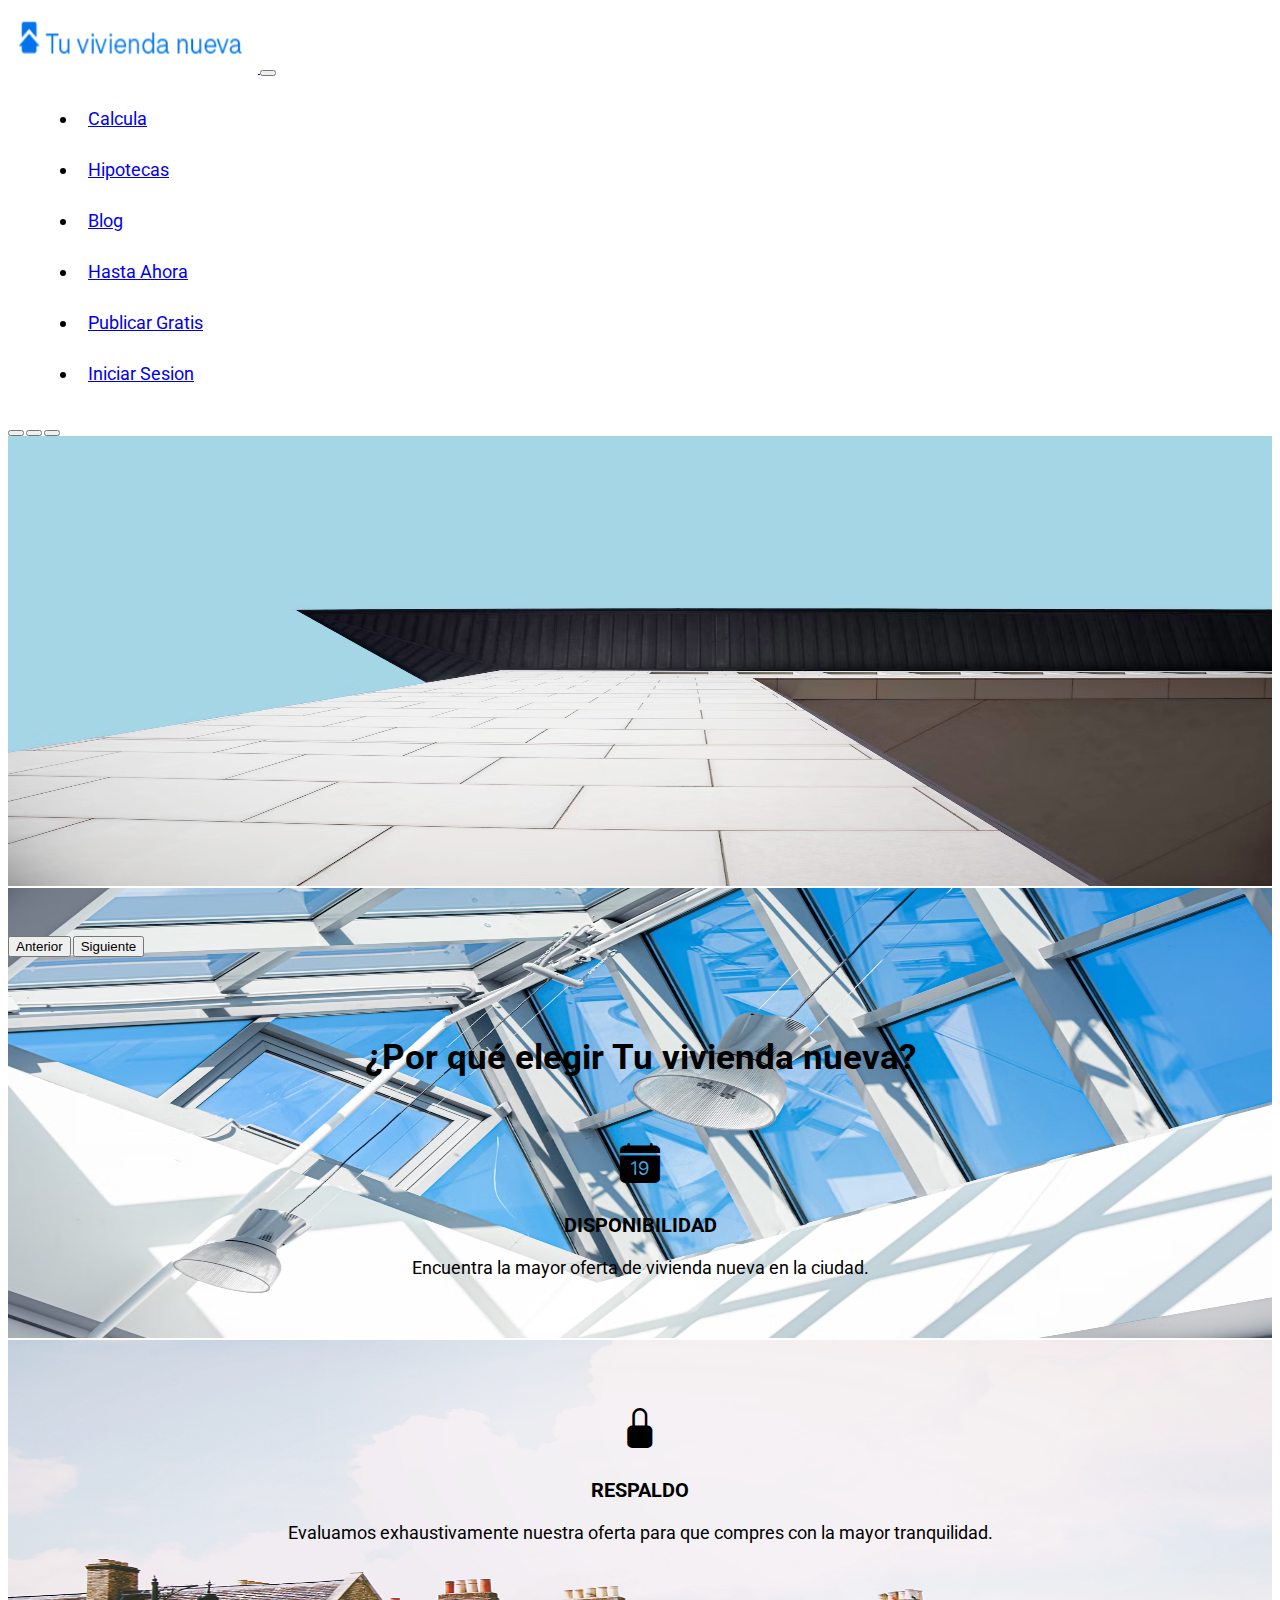
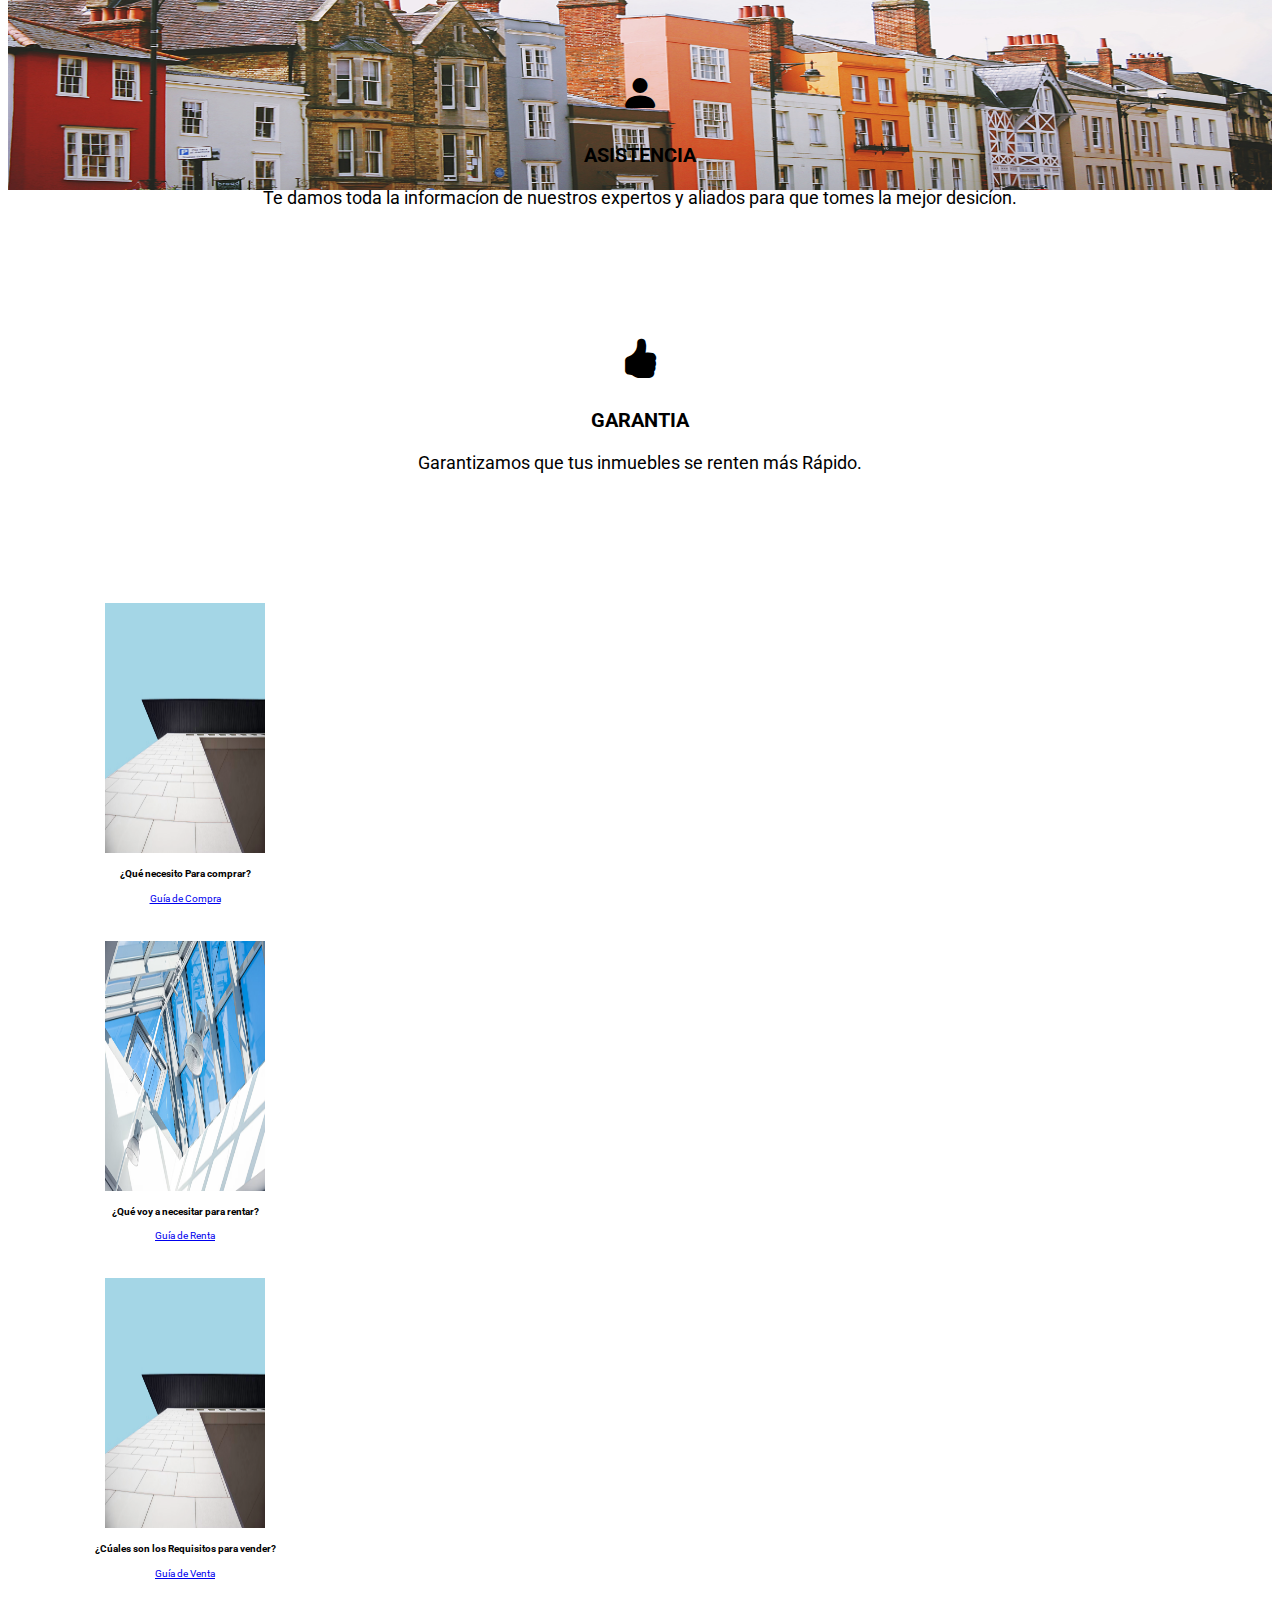
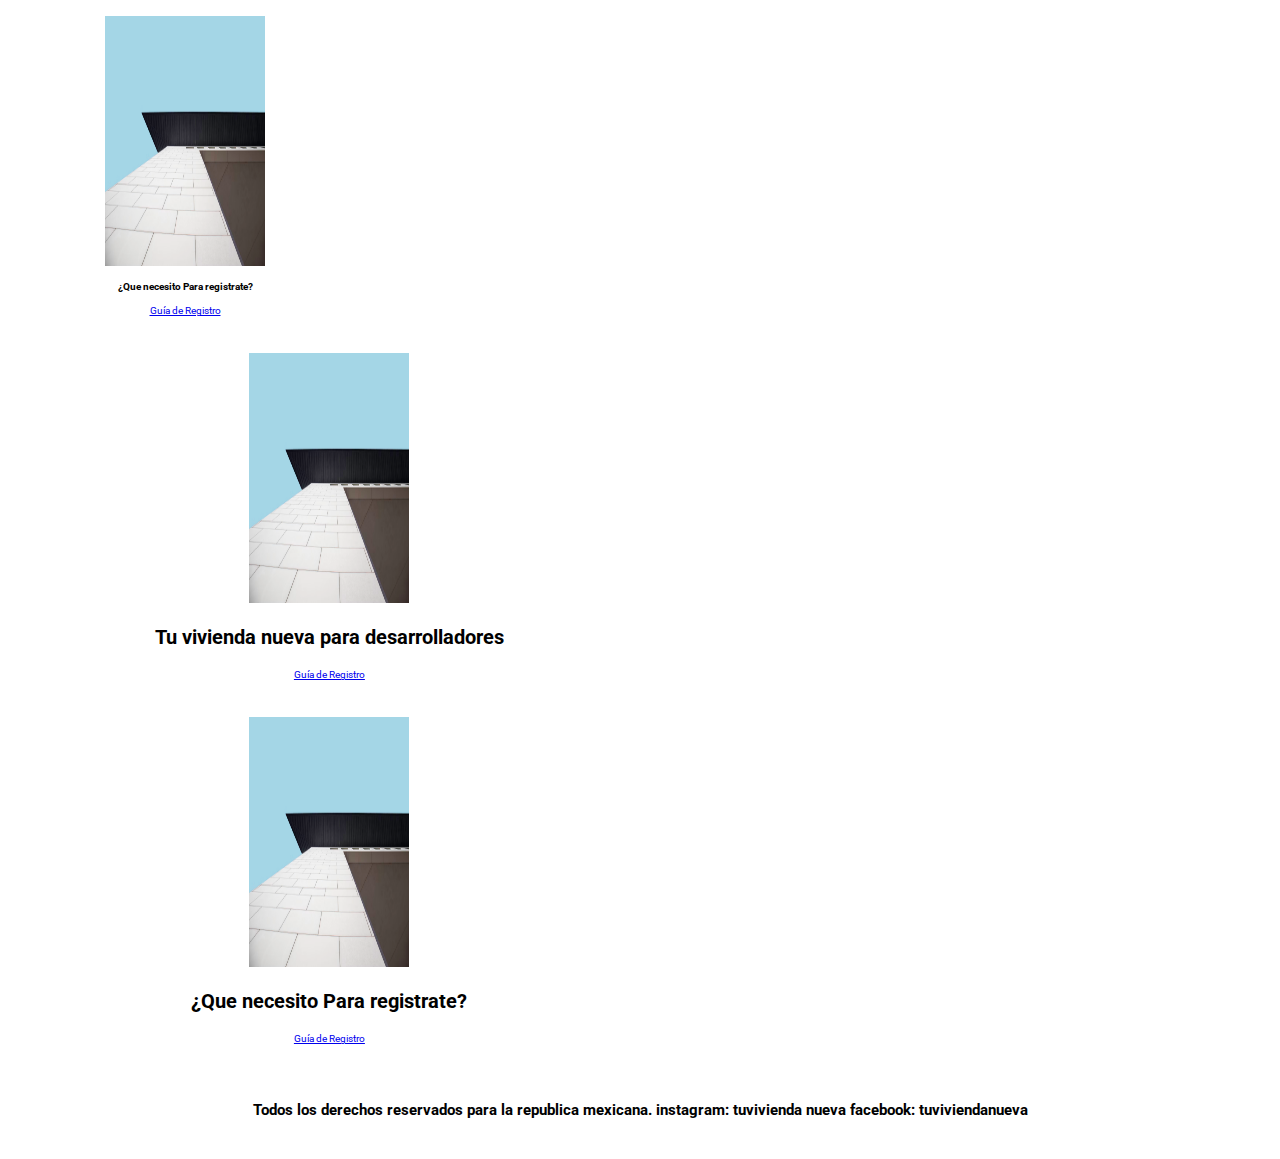
==== index.html @ a3789c9c "definimos cards y nav bar con estilos" ====
<!DOCTYPE html>
<html lang="en">

<head>
    <meta charset="UTF-8">
    <meta http-equiv="X-UA-Compatible" content="IE=edge">
    <meta name="viewport" content="width=device-width, initial-scale=1.0">
    <title>Tu Vivienda Nueva</title>

    <!-- GOOGLE FONTS -->

    <link rel="preconnect" href="https://fonts.googleapis.com">
    <link rel="preconnect" href="https://fonts.gstatic.com" crossorigin>
    <link href="https://fonts.googleapis.com/css2?family=Roboto:wght@300&display=swap" rel="stylesheet">

    <!-- BOOTSTRAP -->

    <link href="https://cdn.jsdelivr.net/npm/bootstrap@5.3.0-alpha1/dist/css/bootstrap.min.css" rel="stylesheet"
        integrity="sha384-GLhlTQ8iRABdZLl6O3oVMWSktQOp6b7In1Zl3/Jr59b6EGGoI1aFkw7cmDA6j6gD" crossorigin="anonymous">
    <link rel="stylesheet" href="https://cdn.jsdelivr.net/npm/bootstrap-icons@1.10.3/font/bootstrap-icons.css">
    <!-- ESTILO CSS -->

    <link rel="stylesheet" href="css/estilo.css">
</head>

<body class="container-fluid">

    <!-- ACA ESTÁ LA NAVBAR -->

    <nav class="navbar navbar-expand-lg">
        <div class="container-fluid">
            <a class="imGnav" href="index.html">
                <img src="./imagenes/logo--pelado.png" alt="logo--pelado" width="250" height="65">
            </a>
            <button class="navbar-toggler" type="button" data-bs-toggle="collapse" data-bs-target="#navbarNav"
                aria-controls="navbarNav" aria-expanded="false" aria-label="Toggle navigation">
                <span class="navbar-toggler-icon"></span>
            </button>

            <div class="collapse navbar-collapse" id="navbarNav">
                <ul class="navbar-nav navBar">

                    <li class="nav-item  navBar">
                        <a class="nav-link" href="./html/calcula.html">Calcula</a>
                    </li>

                    <li class="nav-item navBar">
                        <a class="nav-link" href="./html/hipoteca.html">Hipotecas</a>
                    </li>

                    <li class="nav-item navBar">
                        <a class="nav-link" href="./html/blog.html">Blog</a>
                    </li>

                    <li class="nav-item navBar">
                        <a class="nav-link" href="./html/hastaahora.html">Hasta Ahora</a>
                    </li>

                    <li class="nav-item navBar">
                        <a class="nav-link" href="./html/publicagratis.html">Publicar Gratis</a>
                    </li>

                    <li class="nav-item navBar">
                        <a class="nav-link" href="./html/iniciarsesion.html">Iniciar Sesion</a>
                    </li>

                </ul>
            </div>
        </div>
    </nav>

    <!-- ACA TENEMOS EL CARROUSEL-->

    <div id="carouselExampleIndicators" class="carousel slide car">

        <!-- aca tenemos los indicadores de en que pantalla estamos-->

        <div class="carousel-indicators">
            <button type="button" data-bs-target="#carouselExampleIndicators" data-bs-slide-to="0" class="active"
                aria-current="true" aria-label="Slide 1"></button>
            <button type="button" data-bs-target="#carouselExampleIndicators" data-bs-slide-to="1"
                aria-label="Slide 2"></button>
            <button type="button" data-bs-target="#carouselExampleIndicators" data-bs-slide-to="2"
                aria-label="Slide 3"></button>
        </div>

        <!-- aca tenemos las imagenes del carrousel-->

        <div class="carousel-inner">
            <div class="carousel-item active">
                <img src="./imagenes/carruzel-edificio.avif" class="d-block w-100" alt="foto del edificio">
            </div>
            <div class="carousel-item">
                <img src="./imagenes/carruzel-ventanas-techo.avif" class="d-block w-100" alt="foto de las ventanas">
            </div>
            <div class="carousel-item">
                <img src="./imagenes/casas oxford--carruzel-pelado.jpg" class="d-block w-100"
                    alt="foto de casas oxford">
            </div>
        </div>

        <!-- aca tenemos los indicadores para adelantar y retroceder img carrousel-->

        <button class="carousel-control-prev" type="button" data-bs-target="#carouselExampleIndicators"
            data-bs-slide="prev">
            <span class="carousel-control-prev-icon" aria-hidden="true"></span>
            <span class="visually-hidden">Anterior</span>
        </button>
        <button class="carousel-control-next" type="button" data-bs-target="#carouselExampleIndicators"
            data-bs-slide="next">
            <span class="carousel-control-next-icon" aria-hidden="true"></span>
            <span class="visually-hidden">Siguiente</span>
        </button>
    </div>



    <!-- HEADER-->

    <header>
        <h1>
            ¿Por qué elegir Tu vivienda nueva?
        </h1>
    </header>



    <!--------------------- MENSAJES--------------------->

    <div class="row row-cols-1 row-cols-sm-1 row-cols-md-2 row-cols-xl-4 g-4 py-5">

        <!--------------------- DISPONIBILIDAD --------------------->


        <div class="col d-flex align-items-start">

            <div class="porqueMsj item1">

                <i class="bi bi-calendar-date-fill"></i>
                <h3 class="fw-bold mb-0 fs-2">DISPONIBILIDAD</h3>
                <p>Encuentra la mayor oferta de vivienda nueva en la ciudad.</p>
            </div>
        </div>

        <!--------------------- RESPALDO --------------------->

        <div class="col d-flex align-items-start">

            <div class="porqueMsj item2">
                <i class="bi bi-lock-fill"></i>
                <h3 class="fw-bold mb-0 fs-2">RESPALDO</h3>
                <p>Evaluamos exhaustivamente nuestra oferta para que compres con la mayor tranquilidad.</p>
            </div>
        </div>


        <!--------------------- ASISTENCIA --------------------->


        <div class="col d-flex align-items-start">

            <div class="porqueMsj item3">
                <i class="bi bi-person-fill"></i>
                <h3 class="fw-bold mb-0 fs-2">ASISTENCIA</h3>
                <p>Te damos toda la informacíon de nuestros expertos y aliados para que tomes la mejor desicíon.</p>
            </div>
        </div>

        <!--------------------- GARANTIA --------------------->

        <div class="col d-flex align-items-start">

            <div class="porqueMsj item4">
                <i class="bi bi-hand-thumbs-up-fill"></i>
                <h3 class="fw-bold mb-0 fs-2">GARANTIA</h3>
                <p>Garantizamos que tus inmuebles se renten más Rápido.</p>
            </div>
        </div>
    </div>
    </div>

    <!----------------------------------------- SECTION ------------------------------------------->

    <section>
        <!----------- CARD NUMERO 1 ------------->
        <div class="row">

            <div class="card col-xl-3x col-md-6 col-sm-12 cardPromo" style="width: 28rem;">
                <img src="./imagenes/carruzel-edificio.avif" class="card-img" alt="carruzel-edificio">
                <div class="card-body">
                    <h4 class="card-title"> ¿Qué necesito Para comprar? </h4>
                    <a href="#" class="btn btn-primary fs-4 m-4 ">Guía de Compra</a>
                </div>
            </div>

            <!----------- CARD NUMERO 2 ------------>

            <div class="card col-xl-3 col-md-6 col-sm-12 cardPromo" style="width: 28rem;">
                <img src="./imagenes/carruzel-ventanas-techo.avif" class="card-img-top" alt="...">
                <div class="card-body">
                    <h4 class="card-title">¿Qué voy a necesitar para rentar?</h4>
                    <a href="#" class="btn btn-primary fs-4 m-4">Guía de Renta</a>
                </div>
            </div>

            <!------------- CARD NUMERO 3 ------------->


            <div class="card col-xl-3 col-md-6 col-sm-12 cardPromo" style="width: 28rem;">
                <img src="./imagenes/carruzel-edificio.avif" class="card-img-top" alt="...">
                <div class="card-body">
                    <h4 class="card-title"> ¿Cúales son los Requisitos para vender? </h4>
                    <a href="#" class="btn btn-primary fs-4 m-1">Guía de Venta</a>
                </div>
            </div>

            <!------------- CARD NUMERO 4 ------------->


            <div class="card col-xl-3 col-md-6 col-sm-12 cardPromo" style="width: 28rem;">
                <img src="./imagenes/carruzel-edificio.avif" class="card-img-top" alt="...">
                <div class="card-body">
                    <h4 class="card-title"> ¿Que necesito Para registrate? </h4>
                    <a href="#" class="btn btn-primary fs-4 m-4">Guía de Registro</a>
                </div>
            </div>
        </div>
    </section>


    <section >
        <div class="d-flex justify-content-center ">
            
            <div class="card col-xl-6 col-sm-12 cardPromo text-start" style="width: 45%;">
                <img src="./imagenes/carruzel-edificio.avif" class="card-img-top" alt="...">
                <div class="card-body">
                    <h3 class="card-title text-start"> Tu vivienda nueva para desarrolladores </h3>
                    <a href="#" class="btn btn-primary fs-4 m-4">Guía de Registro</a>
                </div>
            </div>

            <div class="card col-xl-3 col-sm-12 cardPromo text-start" style="width: 45%;">
                <img src="./imagenes/carruzel-edificio.avif" class="card-img-top" alt="...">
                <div class="card-body">
                    <h3 class="card-title text-start"> ¿Que necesito Para registrate? </h3>
                    <a href="#" class="btn btn-primary fs-4 m-4">Guía de Registro</a>
                </div>
            </div>
        </div>
    </section>


    <!--------------------- ACA HAY Q METER UN FOOTER --------------------->

    <footer>
        <h6>
            Todos los derechos reservados para la republica mexicana.
            instagram: tuvivienda nueva
            facebook: tuviviendanueva
        </h6>
    </footer>


    <script src="https://cdn.jsdelivr.net/npm/bootstrap@5.3.0-alpha1/dist/js/bootstrap.bundle.min.js"
        integrity="sha384-w76AqPfDkMBDXo30jS1Sgez6pr3x5MlQ1ZAGC+nuZB+EYdgRZgiwxhTBTkF7CXvN"
        crossorigin="anonymous"></script>


</body>

</html>
---- css/estilo.css ----
/*------- INDEX ------*/

html {
    font-size: 62.5%;

}

body {
    font-family: 'Roboto', sans-serif;
    overflow-x: hidden;

}

.imagenUno {
    width: 14.90rem;
    height: 45rem;
}

header h1 {
    font-size: 3.5rem;
    text-align: center;
    margin: 2rem;
    padding: 2rem;
    margin-top: 6rem;
}

div div p {
    text-align: center;
    font-size: 1.8rem;
    margin-top: 1.2rem;
}

div div h3 {
    text-align: center;
    font-size: 2rem;
}

.navBar {
    padding: 1rem;
    margin: 0.6rem 3rem 1rem 3rem;
    font-size: 1.8rem;
}

i {
    font-size: 4rem;
    display: flex;
    align-items: center;
    justify-content: center;
    margin-bottom: 3rem;
}

.navbEspecial {
    padding: 10px;
    margin: 15px;
}

.cardPromo {
    text-align: center;
    padding: 0px;
    margin: 37px
}





.imGnav {
    margin-top: 1rem;
    margin-bottom: 3.1rem;
}

svg {
    width: 55px;

}

.carousel-inner img {
    width: 100%;
    max-height: 500px;
}

.carousel-inner {
    height: 500px;
}

footer h6 {
    font-size: 15px;
    text-align: center;
    margin: 20px;
    padding: 20px;
}


/* aca metemos pagina calcula*/

.subTcal {
    text-align: center;
    color: rgb(70, 137, 232);
    margin: 10px;

}

.titCal {
    text-align: center;
    margin: 0px;
    font-weight: bold;
}

.calH1 {
    font-size: 35px;
    text-align: center;
    margin: 20px;
    padding: 10px;
}

.sectionA {
    height: 30pc;
    width: 33pc;
}

.porqueMsj {
    text-align: justify;
    margin-top: 4.5rem;
    margin-bottom: 13rem;
}



div div img {
    height: 45rem;
}

section div img {
    width: 16rem;
    height: 25rem;
}
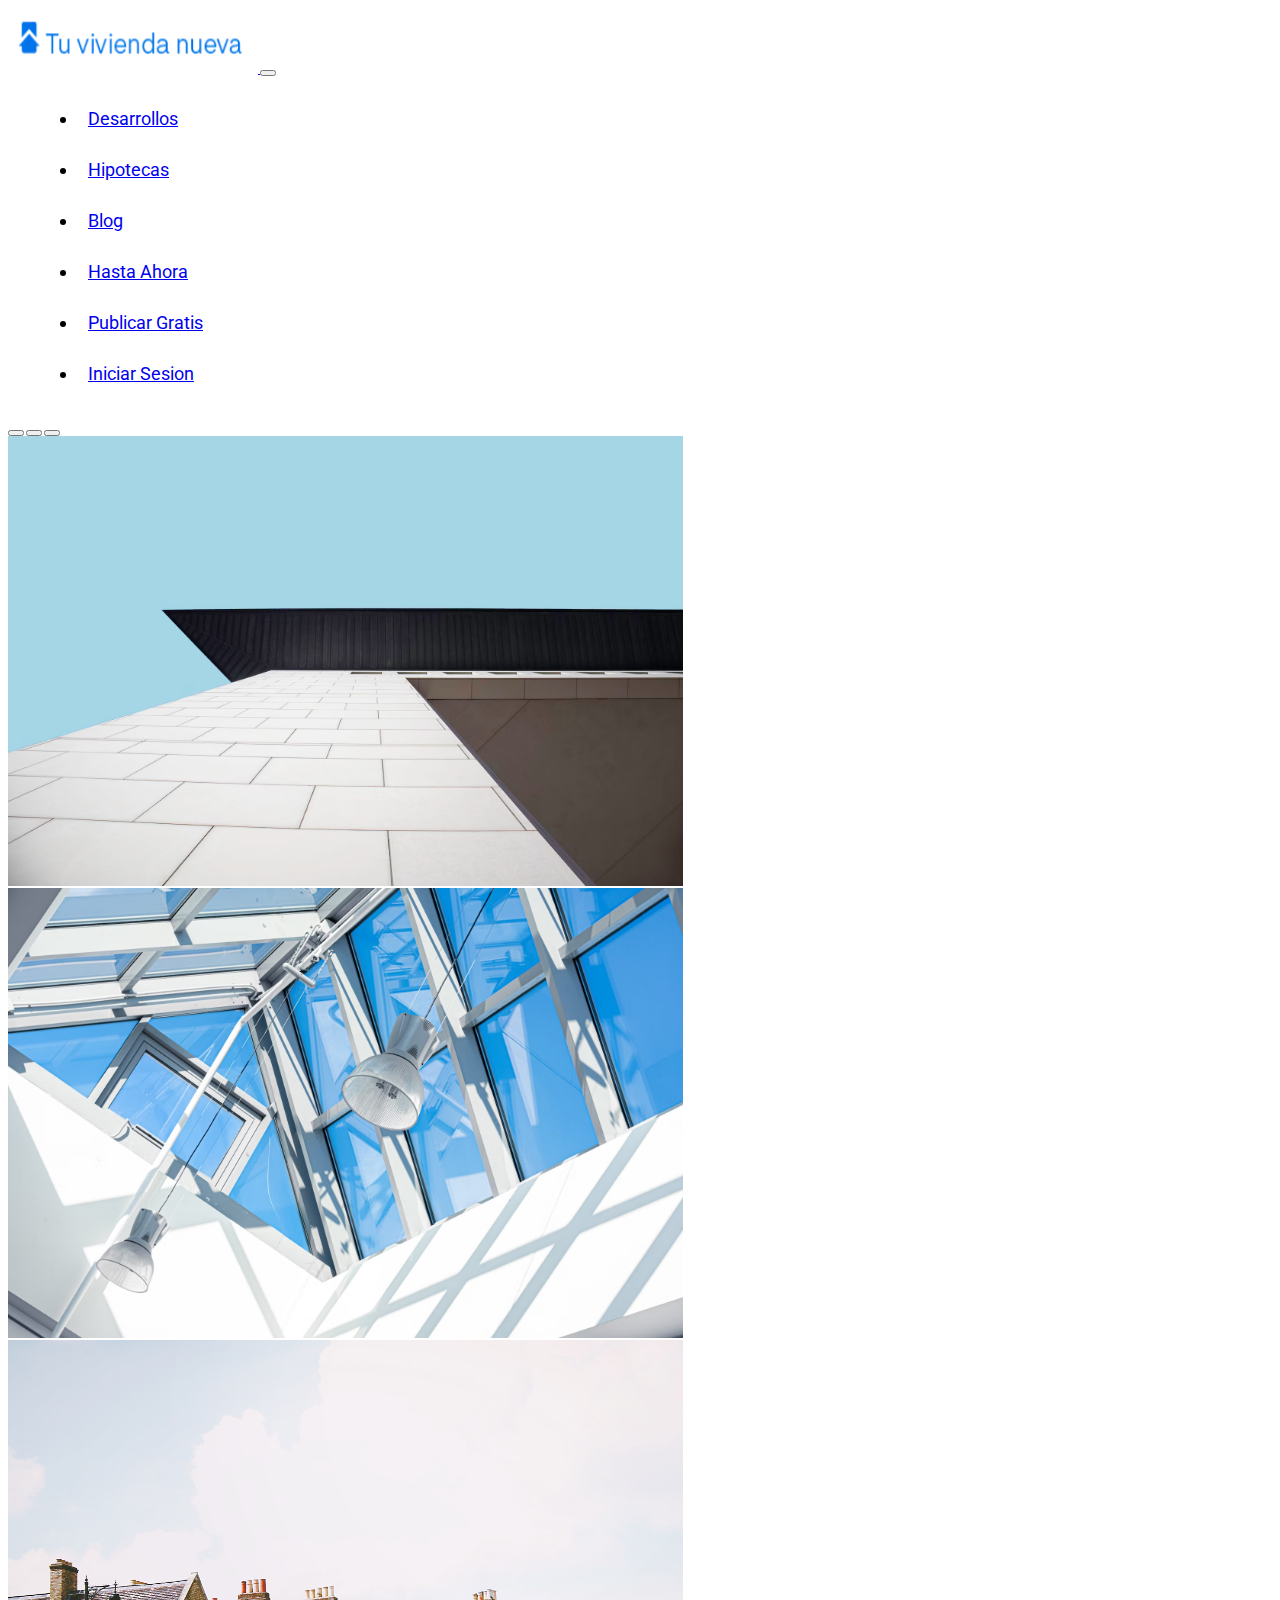
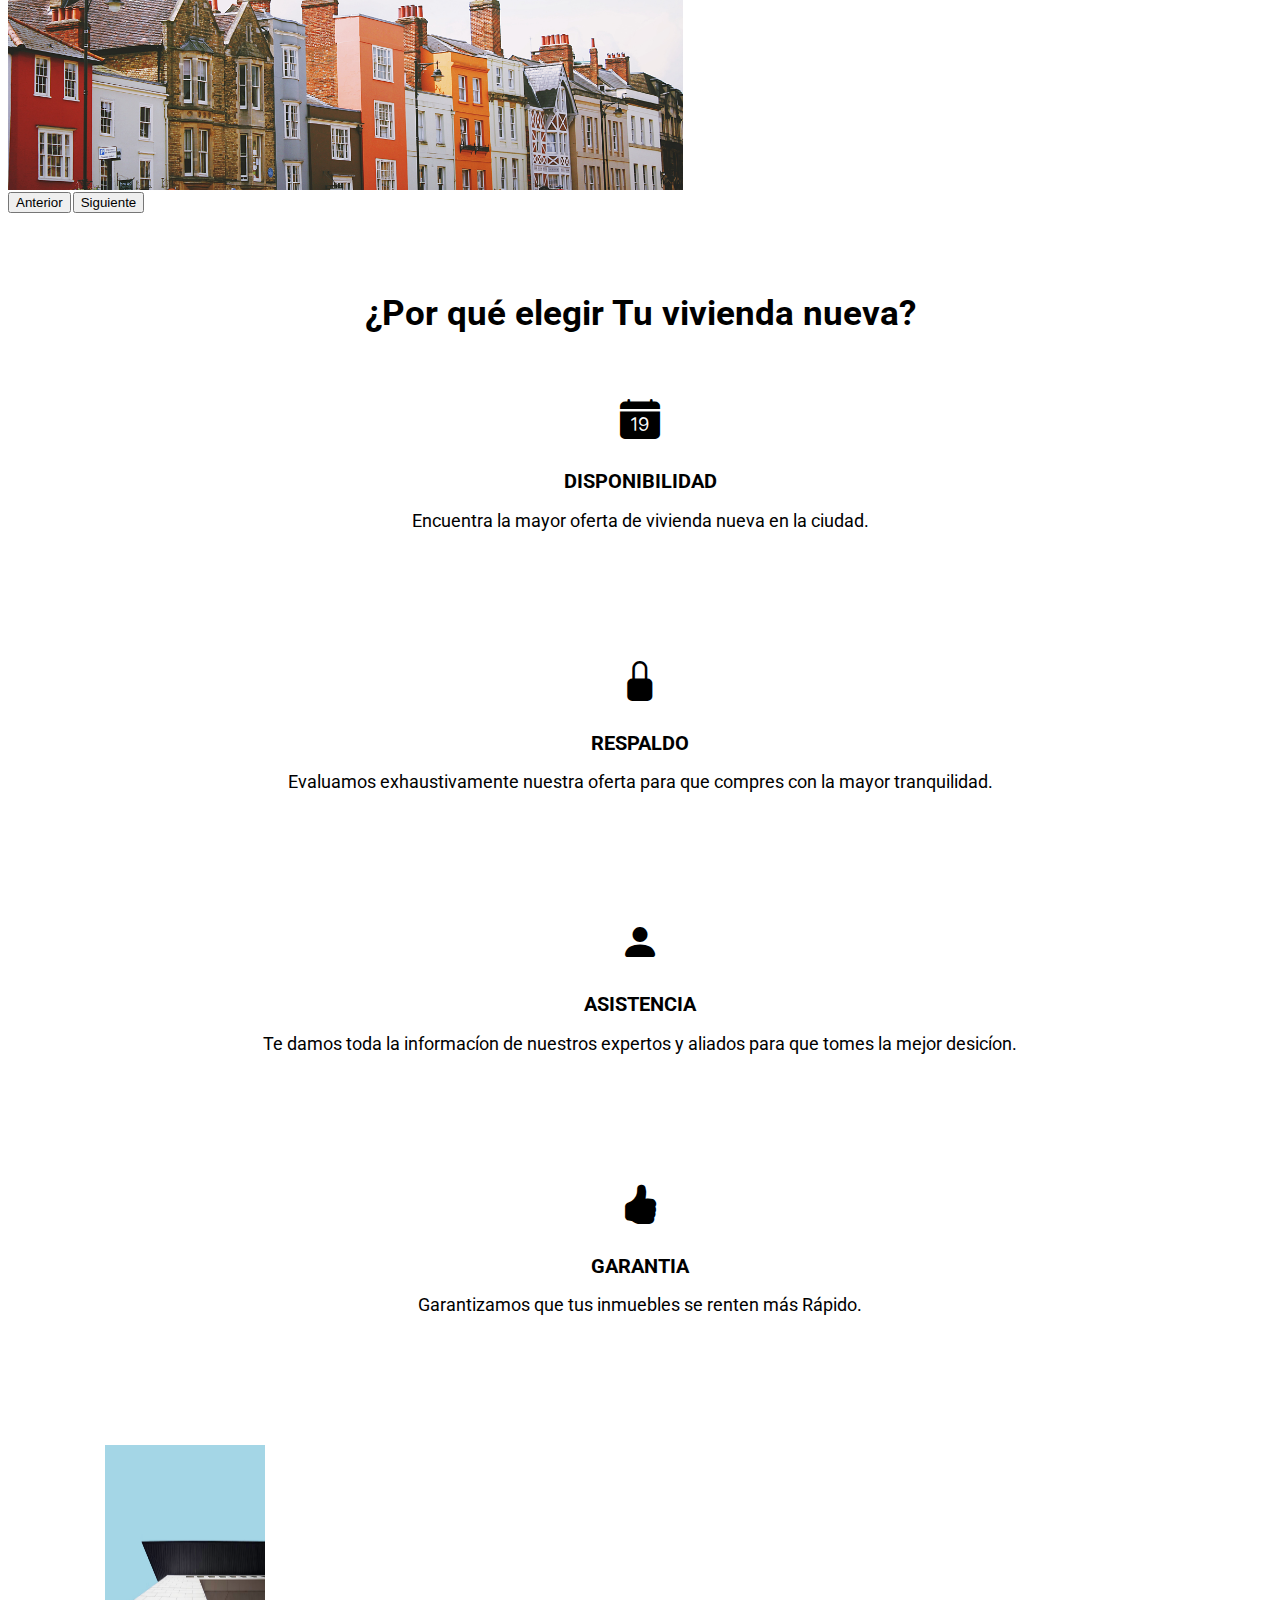
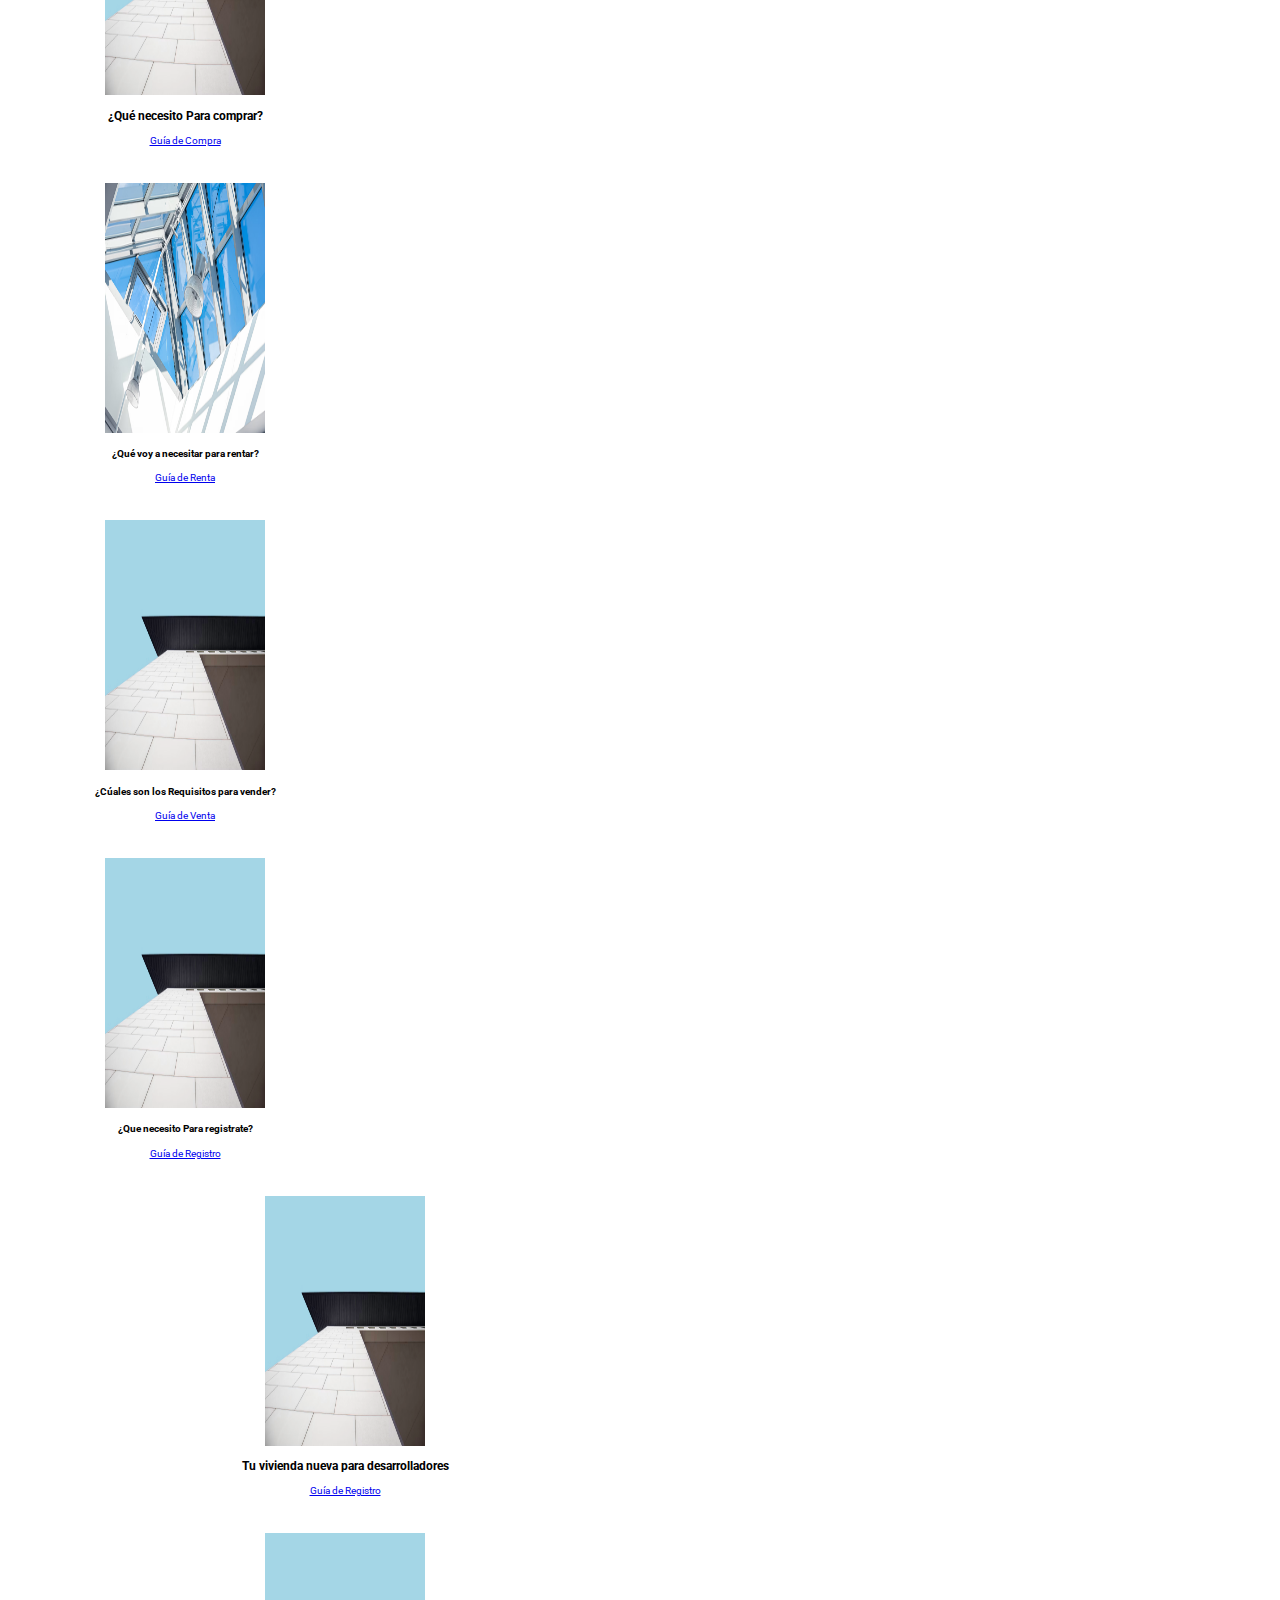
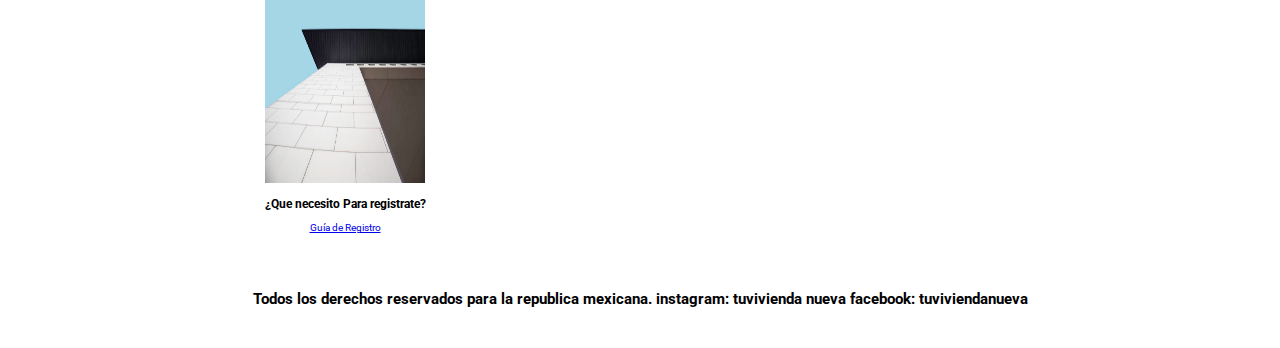
==== commit 973c7d4c: "esta listo desarrollos e hipotecas" ====
--- a/index.html
+++ b/index.html
@@ -18,6 +18,7 @@
     <link href="https://cdn.jsdelivr.net/npm/bootstrap@5.3.0-alpha1/dist/css/bootstrap.min.css" rel="stylesheet"
         integrity="sha384-GLhlTQ8iRABdZLl6O3oVMWSktQOp6b7In1Zl3/Jr59b6EGGoI1aFkw7cmDA6j6gD" crossorigin="anonymous">
     <link rel="stylesheet" href="https://cdn.jsdelivr.net/npm/bootstrap-icons@1.10.3/font/bootstrap-icons.css">
+
     <!-- ESTILO CSS -->
 
     <link rel="stylesheet" href="css/estilo.css">
@@ -41,7 +42,7 @@
                 <ul class="navbar-nav navBar">
 
                     <li class="nav-item  navBar">
-                        <a class="nav-link" href="./html/calcula.html">Calcula</a>
+                        <a class="nav-link" href="./html/desarrollos.html">Desarrollos</a>
                     </li>
 
                     <li class="nav-item navBar">
@@ -123,134 +124,134 @@
         </h1>
     </header>
 
-
-
-    <!--------------------- MENSAJES--------------------->
-
-    <div class="row row-cols-1 row-cols-sm-1 row-cols-md-2 row-cols-xl-4 g-4 py-5">
-
-        <!--------------------- DISPONIBILIDAD --------------------->
-
-
-        <div class="col d-flex align-items-start">
-
-            <div class="porqueMsj item1">
-
-                <i class="bi bi-calendar-date-fill"></i>
-                <h3 class="fw-bold mb-0 fs-2">DISPONIBILIDAD</h3>
-                <p>Encuentra la mayor oferta de vivienda nueva en la ciudad.</p>
-            </div>
-        </div>
-
-        <!--------------------- RESPALDO --------------------->
-
-        <div class="col d-flex align-items-start">
-
-            <div class="porqueMsj item2">
-                <i class="bi bi-lock-fill"></i>
-                <h3 class="fw-bold mb-0 fs-2">RESPALDO</h3>
-                <p>Evaluamos exhaustivamente nuestra oferta para que compres con la mayor tranquilidad.</p>
-            </div>
-        </div>
-
-
-        <!--------------------- ASISTENCIA --------------------->
-
-
-        <div class="col d-flex align-items-start">
-
-            <div class="porqueMsj item3">
-                <i class="bi bi-person-fill"></i>
-                <h3 class="fw-bold mb-0 fs-2">ASISTENCIA</h3>
-                <p>Te damos toda la informacíon de nuestros expertos y aliados para que tomes la mejor desicíon.</p>
-            </div>
-        </div>
-
-        <!--------------------- GARANTIA --------------------->
-
-        <div class="col d-flex align-items-start">
-
-            <div class="porqueMsj item4">
-                <i class="bi bi-hand-thumbs-up-fill"></i>
-                <h3 class="fw-bold mb-0 fs-2">GARANTIA</h3>
-                <p>Garantizamos que tus inmuebles se renten más Rápido.</p>
-            </div>
-        </div>
-    </div>
-    </div>
-
-    <!----------------------------------------- SECTION ------------------------------------------->
-
-    <section>
-        <!----------- CARD NUMERO 1 ------------->
-        <div class="row">
-
-            <div class="card col-xl-3x col-md-6 col-sm-12 cardPromo" style="width: 28rem;">
-                <img src="./imagenes/carruzel-edificio.avif" class="card-img" alt="carruzel-edificio">
-                <div class="card-body">
-                    <h4 class="card-title"> ¿Qué necesito Para comprar? </h4>
-                    <a href="#" class="btn btn-primary fs-4 m-4 ">Guía de Compra</a>
-                </div>
-            </div>
-
-            <!----------- CARD NUMERO 2 ------------>
-
-            <div class="card col-xl-3 col-md-6 col-sm-12 cardPromo" style="width: 28rem;">
-                <img src="./imagenes/carruzel-ventanas-techo.avif" class="card-img-top" alt="...">
-                <div class="card-body">
-                    <h4 class="card-title">¿Qué voy a necesitar para rentar?</h4>
-                    <a href="#" class="btn btn-primary fs-4 m-4">Guía de Renta</a>
-                </div>
-            </div>
-
-            <!------------- CARD NUMERO 3 ------------->
-
-
-            <div class="card col-xl-3 col-md-6 col-sm-12 cardPromo" style="width: 28rem;">
-                <img src="./imagenes/carruzel-edificio.avif" class="card-img-top" alt="...">
-                <div class="card-body">
-                    <h4 class="card-title"> ¿Cúales son los Requisitos para vender? </h4>
-                    <a href="#" class="btn btn-primary fs-4 m-1">Guía de Venta</a>
-                </div>
-            </div>
-
-            <!------------- CARD NUMERO 4 ------------->
-
-
-            <div class="card col-xl-3 col-md-6 col-sm-12 cardPromo" style="width: 28rem;">
-                <img src="./imagenes/carruzel-edificio.avif" class="card-img-top" alt="...">
-                <div class="card-body">
-                    <h4 class="card-title"> ¿Que necesito Para registrate? </h4>
-                    <a href="#" class="btn btn-primary fs-4 m-4">Guía de Registro</a>
-                </div>
-            </div>
-        </div>
-    </section>
-
-
-    <section >
-        <div class="d-flex justify-content-center ">
-            
-            <div class="card col-xl-6 col-sm-12 cardPromo text-start" style="width: 45%;">
-                <img src="./imagenes/carruzel-edificio.avif" class="card-img-top" alt="...">
-                <div class="card-body">
-                    <h3 class="card-title text-start"> Tu vivienda nueva para desarrolladores </h3>
-                    <a href="#" class="btn btn-primary fs-4 m-4">Guía de Registro</a>
-                </div>
-            </div>
-
-            <div class="card col-xl-3 col-sm-12 cardPromo text-start" style="width: 45%;">
-                <img src="./imagenes/carruzel-edificio.avif" class="card-img-top" alt="...">
-                <div class="card-body">
-                    <h3 class="card-title text-start"> ¿Que necesito Para registrate? </h3>
-                    <a href="#" class="btn btn-primary fs-4 m-4">Guía de Registro</a>
-                </div>
-            </div>
-        </div>
-    </section>
-
-
-    <!--------------------- ACA HAY Q METER UN FOOTER --------------------->
+    <main>
+
+        <!--------------------- SERVICIOS --------------------->
+
+        <div class="row row-cols-1 row-cols-sm-1 row-cols-md-2 row-cols-xl-4 g-4 py-5">
+
+            <!--------------------- DISPONIBILIDAD --------------------->
+
+
+            <div class="col d-flex align-items-start">
+
+                <div class="porqueMsj item1">
+
+                    <i class="bi bi-calendar-date-fill"></i>
+                    <h2 class="fw-bold mb-0 fs-2 hdosServ">DISPONIBILIDAD</h2>
+                    <p class="parrServ">Encuentra la mayor oferta de vivienda nueva en la ciudad.</p>
+                </div>
+            </div>
+
+            <!--------------------- RESPALDO --------------------->
+
+            <div class="col d-flex align-items-start">
+
+                <div class="porqueMsj">
+                    <i class="bi bi-lock-fill"></i>
+                    <h2 class="fw-bold mb-0 fs-2 hdosServ">RESPALDO</h2>
+                    <p class="parrServ">Evaluamos exhaustivamente nuestra oferta para que compres con la mayor tranquilidad.</p>
+                </div>
+            </div>
+
+
+            <!--------------------- ASISTENCIA --------------------->
+
+
+            <div class="col d-flex align-items-start">
+
+                <div class="porqueMsj">
+                    <i class="bi bi-person-fill"></i>
+                    <h2 class="fw-bold mb-0 fs-2 hdosServ">ASISTENCIA</h2>
+                    <p class="parrServ">Te damos toda la informacíon de nuestros expertos y aliados para que tomes la mejor desicíon.</p>
+                </div>
+            </div>
+
+            <!--------------------- GARANTIA --------------------->
+
+            <div class="col d-flex align-items-start">
+
+                <div class="porqueMsj">
+                    <i class="bi bi-hand-thumbs-up-fill"></i>
+                    <h2 class="fw-bold mb-0 fs-2 hdosServ">GARANTIA</h2>
+                    <p class="parrServ">Garantizamos que tus inmuebles se renten más Rápido.</p>
+                </div>
+            </div>
+        </div>
+        </div>
+
+        <!----------------------------------------- SECTION ------------------------------------------->
+
+        <section>
+            <!----------- CARD NUMERO 1 ------------->
+            <div class="row">
+
+                <div class="card col-xl-3x col-md-6 col-sm-12 cardPromo" style="width: 28rem;">
+                    <img src="./imagenes/carruzel-edificio.avif" class="card-img" alt="carruzel-edificio">
+                    <div class="card-body">
+                        <h3 class="card-title"> ¿Qué necesito Para comprar? </h3>
+                        <a href="#" class="btn btn-primary fs-4 m-4 ">Guía de Compra</a>
+                    </div>
+                </div>
+
+                <!----------- CARD NUMERO 2 ------------>
+
+                <div class="card col-xl-3 col-md-6 col-sm-12 cardPromo" style="width: 28rem;">
+                    <img src="./imagenes/carruzel-ventanas-techo.avif" class="card-img-top" alt="...">
+                    <div class="card-body">
+                        <h4 class="card-title">¿Qué voy a necesitar para rentar?</h4>
+                        <a href="#" class="btn btn-primary fs-4 m-4">Guía de Renta</a>
+                    </div>
+                </div>
+
+                <!------------- CARD NUMERO 3 ------------->
+
+
+                <div class="card col-xl-3 col-md-6 col-sm-12 cardPromo" style="width: 28rem;">
+                    <img src="./imagenes/carruzel-edificio.avif" class="card-img-top" alt="...">
+                    <div class="card-body">
+                        <h4 class="card-title"> ¿Cúales son los Requisitos para vender? </h4>
+                        <a href="#" class="btn btn-primary fs-4 m-1">Guía de Venta</a>
+                    </div>
+                </div>
+
+                <!------------- CARD NUMERO 4 ------------->
+
+
+                <div class="card col-xl-3 col-md-6 col-sm-12 cardPromo" style="width: 28rem;">
+                    <img src="./imagenes/carruzel-edificio.avif" class="card-img-top" alt="...">
+                    <div class="card-body">
+                        <h4 class="card-title"> ¿Que necesito Para registrate? </h4>
+                        <a href="#" class="btn btn-primary fs-4 m-4">Guía de Registro</a>
+                    </div>
+                </div>
+            </div>
+        </section>
+
+
+        <section>
+            <div class="d-flex justify-content-center ">
+
+                <div class="card col-xl-6 col-md-6 col-sm-12 cardPromo text-start" style="width: 60rem;">
+                    <img src="./imagenes/carruzel-edificio.avif" class="card-img-top" alt="...">
+                    <div class="card-body">
+                        <h3 class="card-title text-start"> Tu vivienda nueva para desarrolladores </h3>
+                        <a href="#" class="btn btn-primary fs-4 m-4">Guía de Registro</a>
+                    </div>
+                </div>
+
+                <div class="card col-xl-6 col-md-6 col-sm-12 cardPromo text-start" style="width: 60rem;">
+                    <img src="./imagenes/carruzel-edificio.avif" class="card-img-top" alt="...">
+                    <div class="card-body">
+                        <h3 class="card-title text-start"> ¿Que necesito Para registrate? </h3>
+                        <a href="#" class="btn btn-primary fs-4 m-4">Guía de Registro</a>
+                    </div>
+                </div>
+            </div>
+        </section>
+    </main>
+
+    <!--------------------- ACA HAY UN FOOTER --------------------->
 
     <footer>
         <h6>
--- a/css/estilo.css
+++ b/css/estilo.css
@@ -1,4 +1,4 @@
-/*------- INDEX ------*/
+/* ESTILOS GENERALES */
 
 html {
     font-size: 62.5%;
@@ -11,10 +11,20 @@
 
 }
 
-.imagenUno {
-    width: 14.90rem;
-    height: 45rem;
+/* ESTILOS NAVBAR */
+
+.imGnav {
+    margin-top: 1rem;
+    margin-bottom: 3.1rem;
 }
+
+.navBar {
+    padding: 1rem;
+    margin: 0.6rem 3rem 1rem 3rem;
+    font-size: 1.8rem;
+}
+
+/* ESTILOS HEADER*/
 
 header h1 {
     font-size: 3.5rem;
@@ -24,21 +34,32 @@
     margin-top: 6rem;
 }
 
-div div p {
+/* ESTILOS CARROUSEL*/
+
+footer h6 {
+    font-size: 15px;
+    text-align: center;
+    margin: 20px;
+    padding: 20px;
+}
+
+/* ESTILOS SERVICIOS */
+
+.porqueMsj {
+    text-align: justify;
+    margin-top: 4.5rem;
+    margin-bottom: 13rem;
+}
+
+.parrServ {
     text-align: center;
     font-size: 1.8rem;
     margin-top: 1.2rem;
 }
 
-div div h3 {
+.hdosServ {
     text-align: center;
     font-size: 2rem;
-}
-
-.navBar {
-    padding: 1rem;
-    margin: 0.6rem 3rem 1rem 3rem;
-    font-size: 1.8rem;
 }
 
 i {
@@ -49,10 +70,8 @@
     margin-bottom: 3rem;
 }
 
-.navbEspecial {
-    padding: 10px;
-    margin: 15px;
-}
+
+/* ESTILOS CARDS LINEA DE 4 Y LINEA DE 2 */
 
 .cardPromo {
     text-align: center;
@@ -60,49 +79,30 @@
     margin: 37px
 }
 
+div div img {
+    height: 45rem;
+}
+
+/*ESTILOS CARD LINEA DE 4*/
+
+section div img {
+    width: 16rem;
+    height: 25rem;
+}
 
 
 
-
-.imGnav {
-    margin-top: 1rem;
-    margin-bottom: 3.1rem;
-}
-
-svg {
-    width: 55px;
-
-}
-
-.carousel-inner img {
-    width: 100%;
-    max-height: 500px;
-}
-
-.carousel-inner {
-    height: 500px;
-}
-
-footer h6 {
-    font-size: 15px;
-    text-align: center;
-    margin: 20px;
-    padding: 20px;
-}
-
-
-/* aca metemos pagina calcula*/
+/* ESTILOS DESARROLLOS HTML */
 
 .subTcal {
     text-align: center;
     color: rgb(70, 137, 232);
-    margin: 10px;
+    margin: 0.5rem;
 
 }
 
 .titCal {
     text-align: center;
-    margin: 0px;
     font-weight: bold;
 }
 
@@ -118,19 +118,58 @@
     width: 33pc;
 }
 
-.porqueMsj {
-    text-align: justify;
-    margin-top: 4.5rem;
-    margin-bottom: 13rem;
+/* ESTILOS CARD DESARROLLOS */
+
+
+.carDdesa {
+    text-align: center;
+    padding: 0px;
+    margin: 4rem;
+
+}
+
+.preCio {
+    font-weight: bold;
+    font-size: 2.2rem;
+    margin: 0.5rem;
+}
+
+.tiPs {
+    justify-content: center;
 }
 
 
-
-div div img {
-    height: 45rem;
+.titTips {
+    margin-bottom: 4.5rem;
+    margin-top: 10rem;
 }
 
-section div img {
-    width: 16rem;
-    height: 25rem;
+
+.cardTips {
+
+    padding: 1.3rem;
+    margin-bottom: 1rem;
+}
+
+/* ESTILOS DE HIPOTECA HTML */
+
+.headHipo {
+    text-align: center;
+}
+
+.nuestProce {
+
+    padding: 1.3rem;
+    margin-bottom: 1rem;
+}
+
+.titNuepro {
+    margin-bottom: 4.5rem;
+    margin-top: 10rem;
+}
+
+.tideCredhipo{ /* tipos de creditos hipotecarios*/
+    text-align: justify;
+    margin-top: 15rem;
+    margin-bottom: 6rem;
 }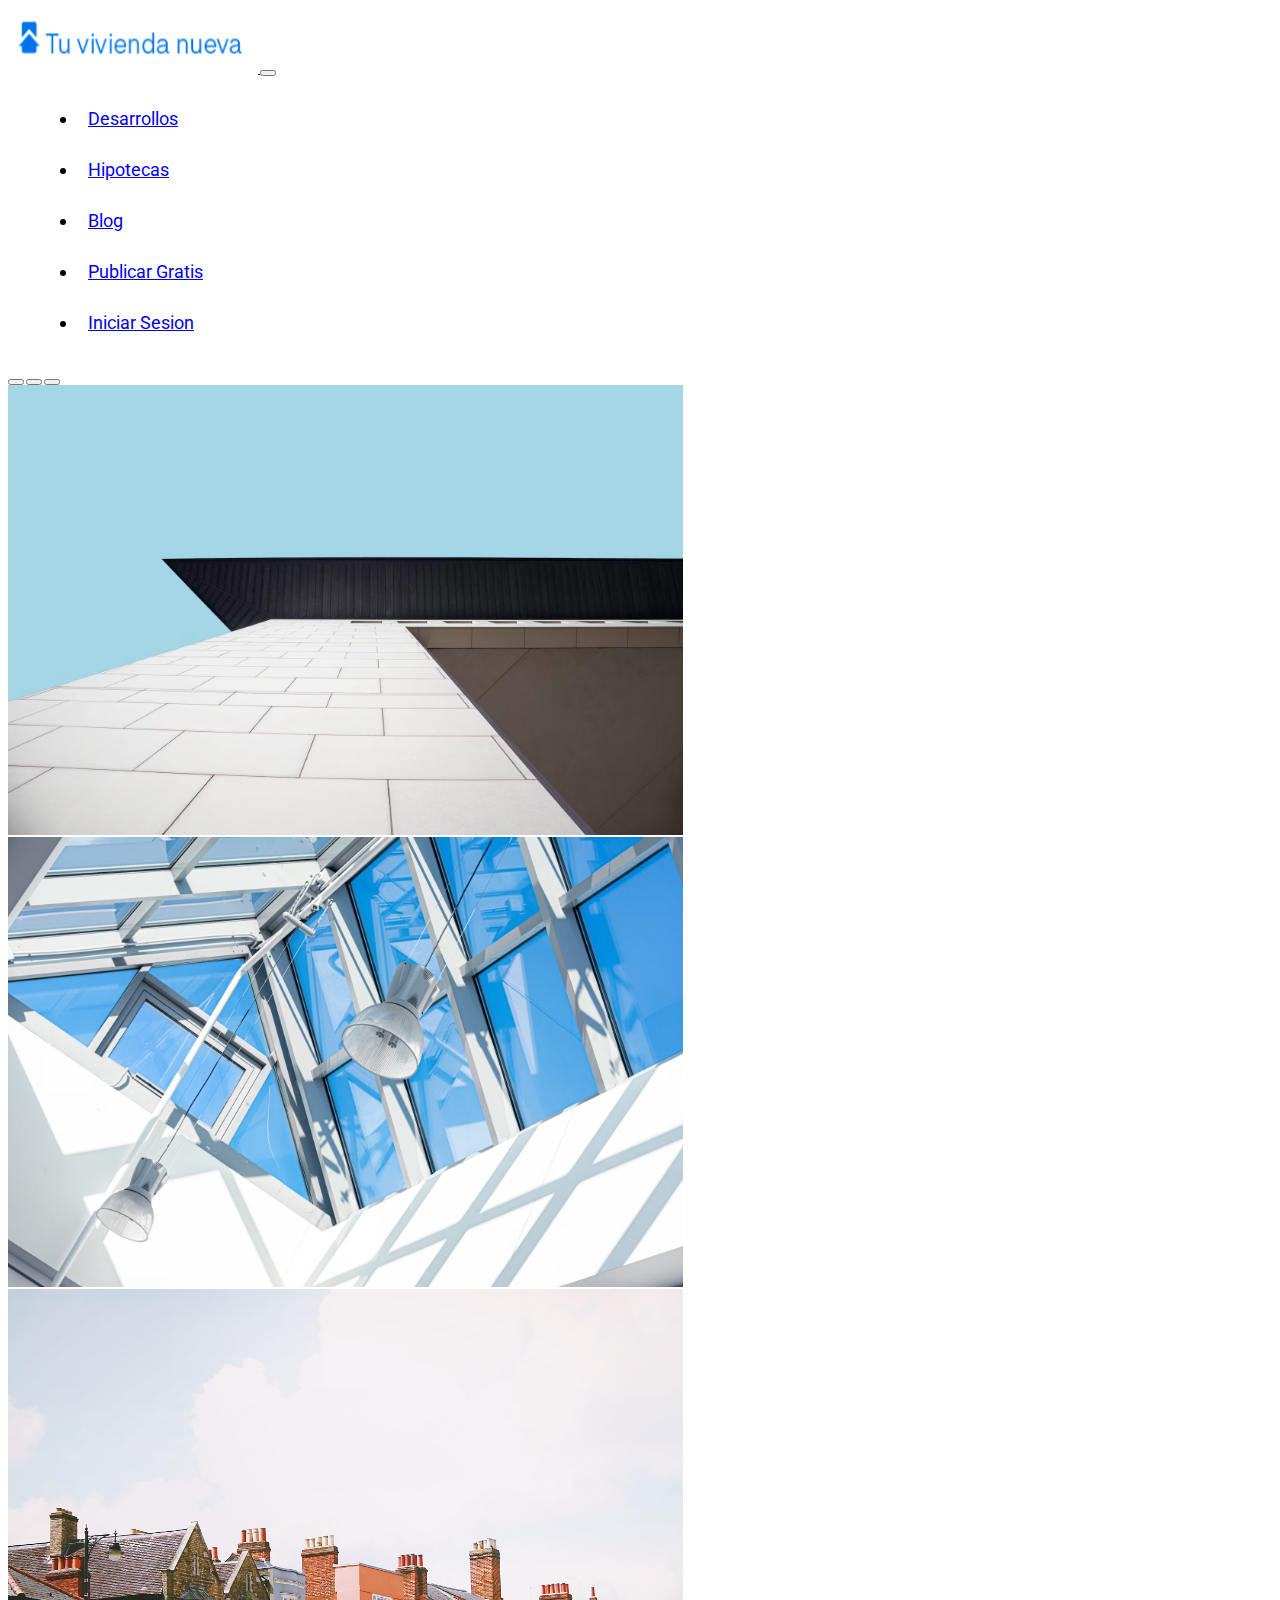
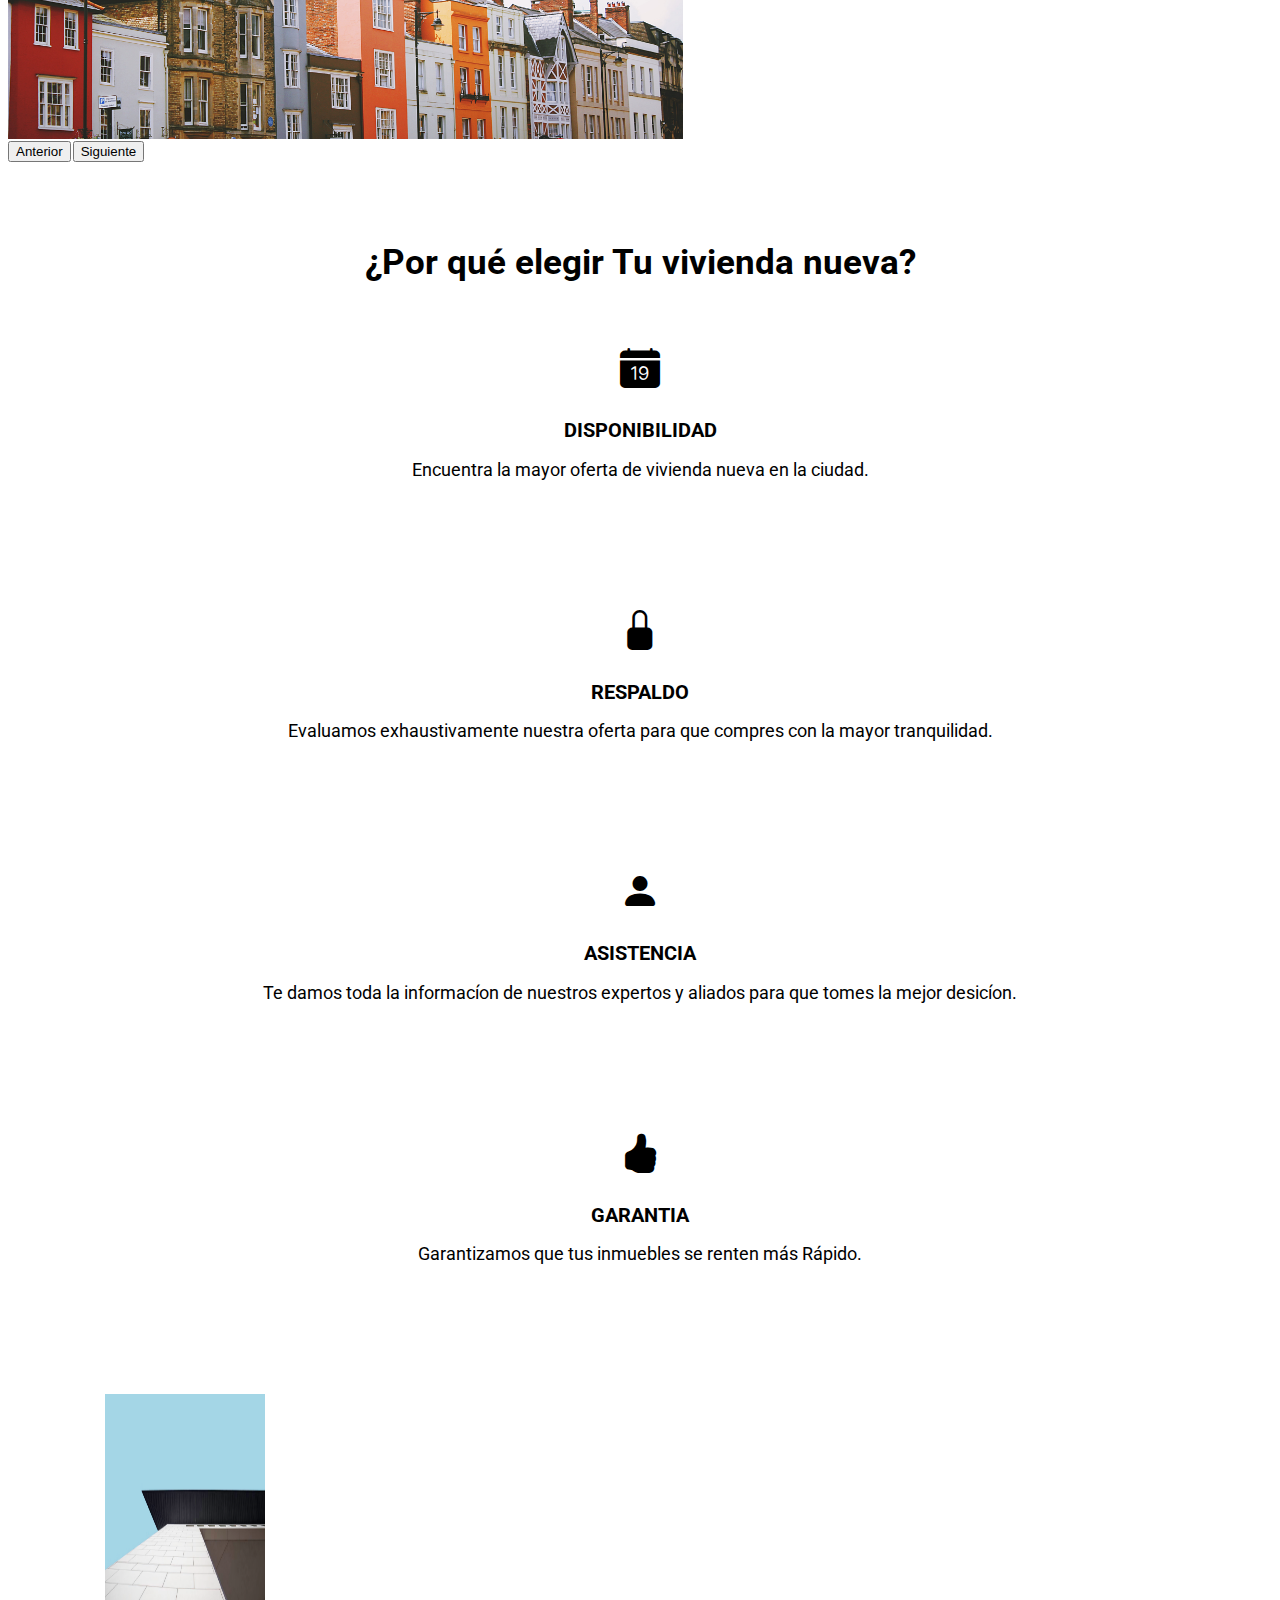
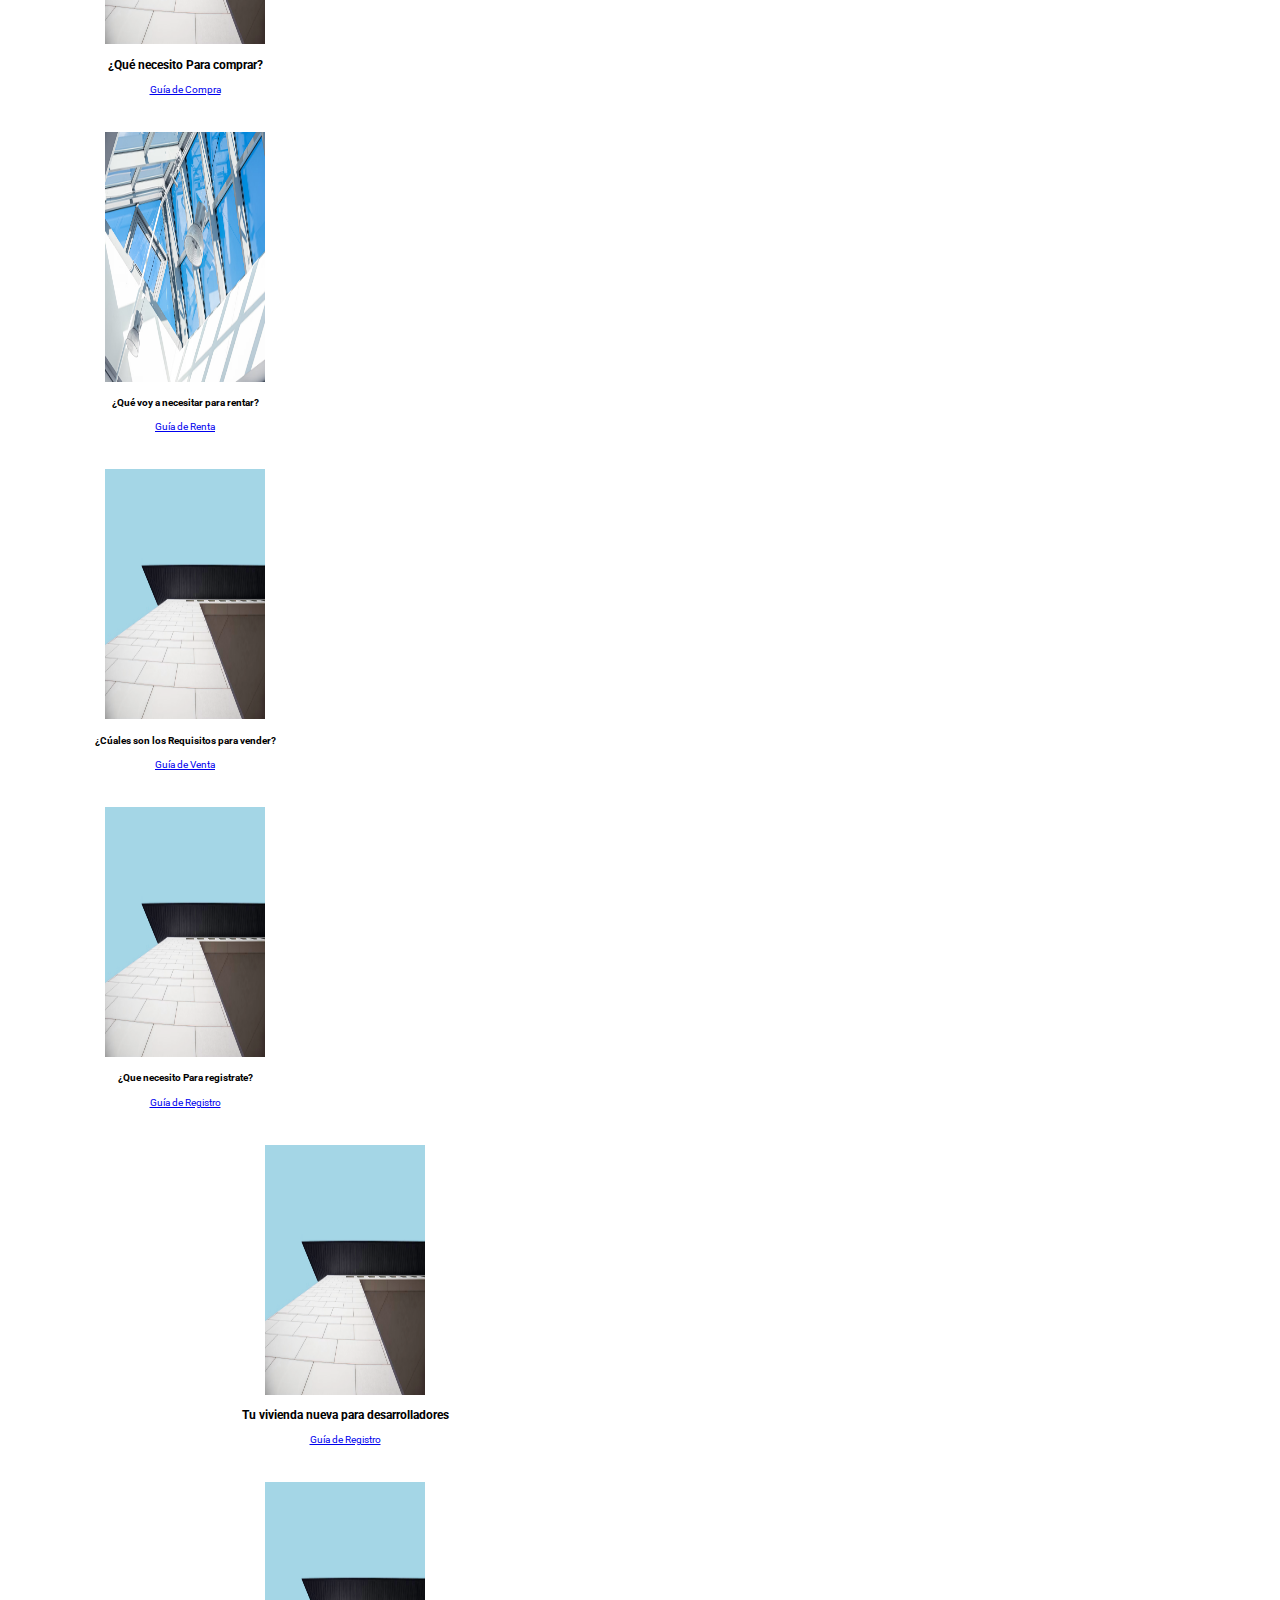
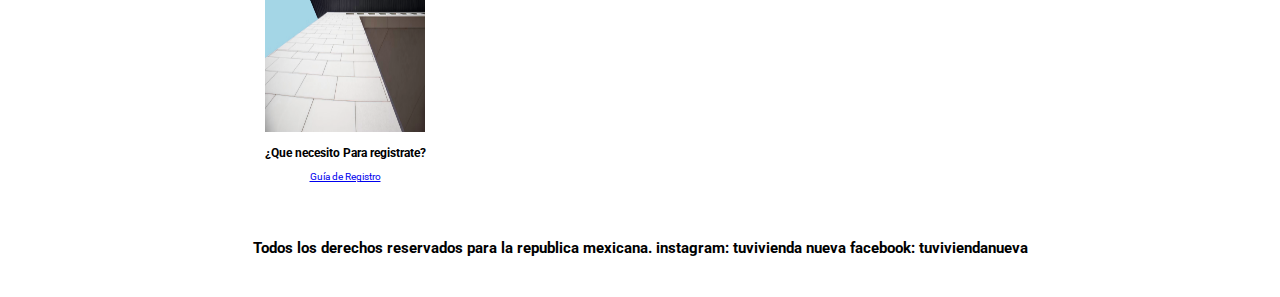
==== commit 0b42639f: "agregue blog y publicargratis" ====
--- a/index.html
+++ b/index.html
@@ -52,11 +52,6 @@
                     <li class="nav-item navBar">
                         <a class="nav-link" href="./html/blog.html">Blog</a>
                     </li>
-
-                    <li class="nav-item navBar">
-                        <a class="nav-link" href="./html/hastaahora.html">Hasta Ahora</a>
-                    </li>
-
                     <li class="nav-item navBar">
                         <a class="nav-link" href="./html/publicagratis.html">Publicar Gratis</a>
                     </li>
@@ -230,7 +225,7 @@
 
 
         <section>
-            <div class="d-flex justify-content-center ">
+            <div class="row d-flex justify-content-center ">
 
                 <div class="card col-xl-6 col-md-6 col-sm-12 cardPromo text-start" style="width: 60rem;">
                     <img src="./imagenes/carruzel-edificio.avif" class="card-img-top" alt="...">
--- a/css/estilo.css
+++ b/css/estilo.css
@@ -107,10 +107,10 @@
 }
 
 .calH1 {
-    font-size: 35px;
-    text-align: center;
-    margin: 20px;
-    padding: 10px;
+    font-size: 3.5rem;
+    text-align: center;
+    margin: 2rem;
+    padding: 1rem;
 }
 
 .sectionA {
@@ -161,6 +161,7 @@
 
     padding: 1.3rem;
     margin-bottom: 1rem;
+    border: black solid 1px;
 }
 
 .titNuepro {
@@ -168,8 +169,88 @@
     margin-top: 10rem;
 }
 
-.tideCredhipo{ /* tipos de creditos hipotecarios*/
+.tideCredhipo {
+    /* tipos de creditos hipotecarios*/
     text-align: justify;
     margin-top: 15rem;
     margin-bottom: 6rem;
+}
+
+
+/* ACA VAN LOS ESTILOS PARA BLOG.HTML */
+
+.titBlog {
+    text-align: center;
+    font-weight: bold;
+    font-size: 3.5rem;
+    margin: 2rem;
+    padding: 1rem;
+
+}
+
+.subtBlog {
+    text-align: center;
+    color: rgb(70, 137, 232);
+    margin: 0.5rem;
+}
+
+.titNotblo {
+    text-align: left;
+    margin-left: 3rem;
+    margin-right: 3rem;
+    font-weight: bolder;
+    font-size: 3.2rem;
+    margin-top: 7rem;
+    padding: 1.5rem;
+}
+
+.imgBaldelaño {
+    width: 100rem;
+    height: 50rem;
+    padding: 1.5rem;
+    margin: 3rem;
+
+
+}
+
+.subtNotblog {
+    text-align: justify;
+    font-weight: bold;
+    font-size: 2.1rem;
+    margin-left: 3rem;
+    margin-right: 3rem;
+}
+
+.parraNotblog {
+    text-align: justify;
+    font-size: 1.9rem;
+    margin-top: 3rem;
+    margin-left: 3rem;
+    margin-right: 3rem;
+}
+
+/* ACA VAN LOS ESTILOS PARA PUBLICAR GRATIS.HTML */
+
+.tidePubligra {
+    /* tipos de creditos hipotecarios*/
+    text-align: center;
+    font-weight: bold;
+    margin-top: 3.7rem;
+    margin-bottom: 2.5rem;
+    }
+
+.subtPubligra{
+    text-align: center;
+    font-weight: bold;
+    margin-top: 2rem;
+    margin-bottom: 7rem;
+    color: rgb(70, 137, 232);
+}    
+.imgPublica{
+    width: 50%;
+    display: block;
+    margin: auto;
+    
+    
+    
 }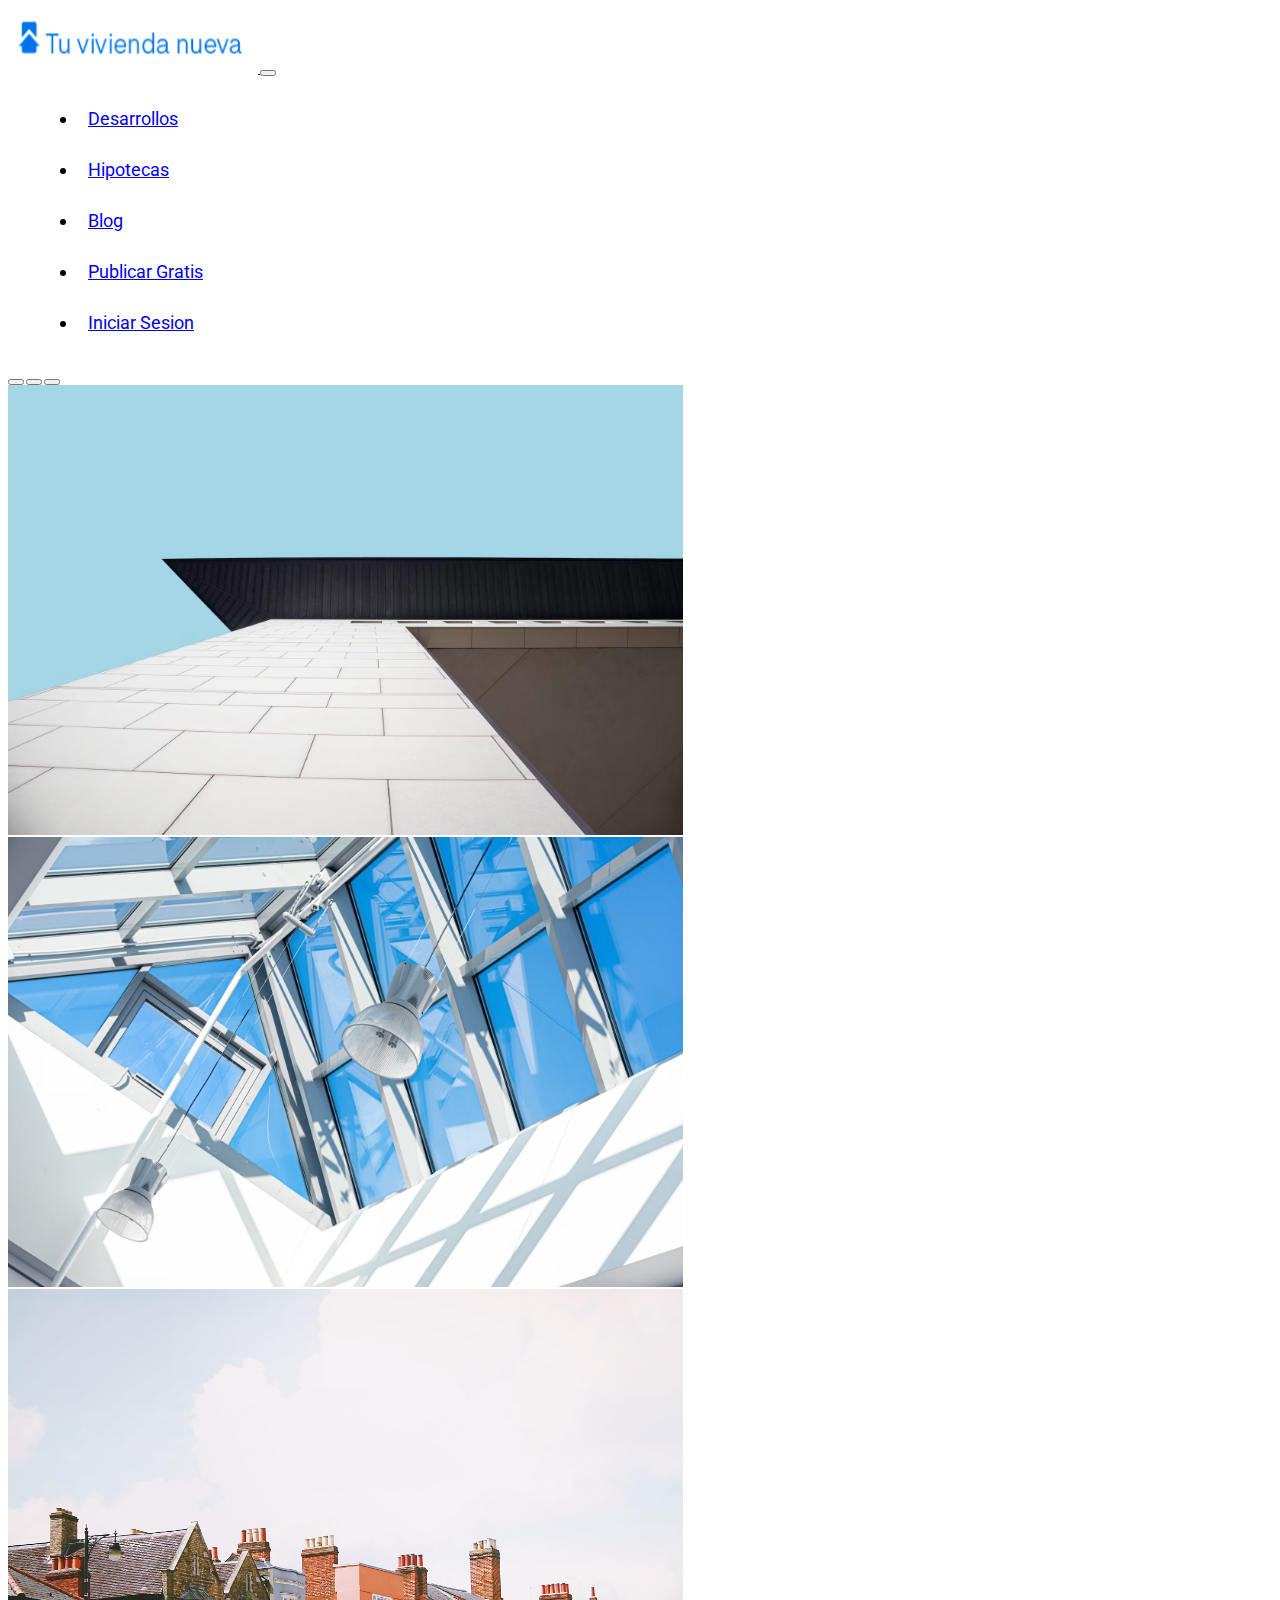
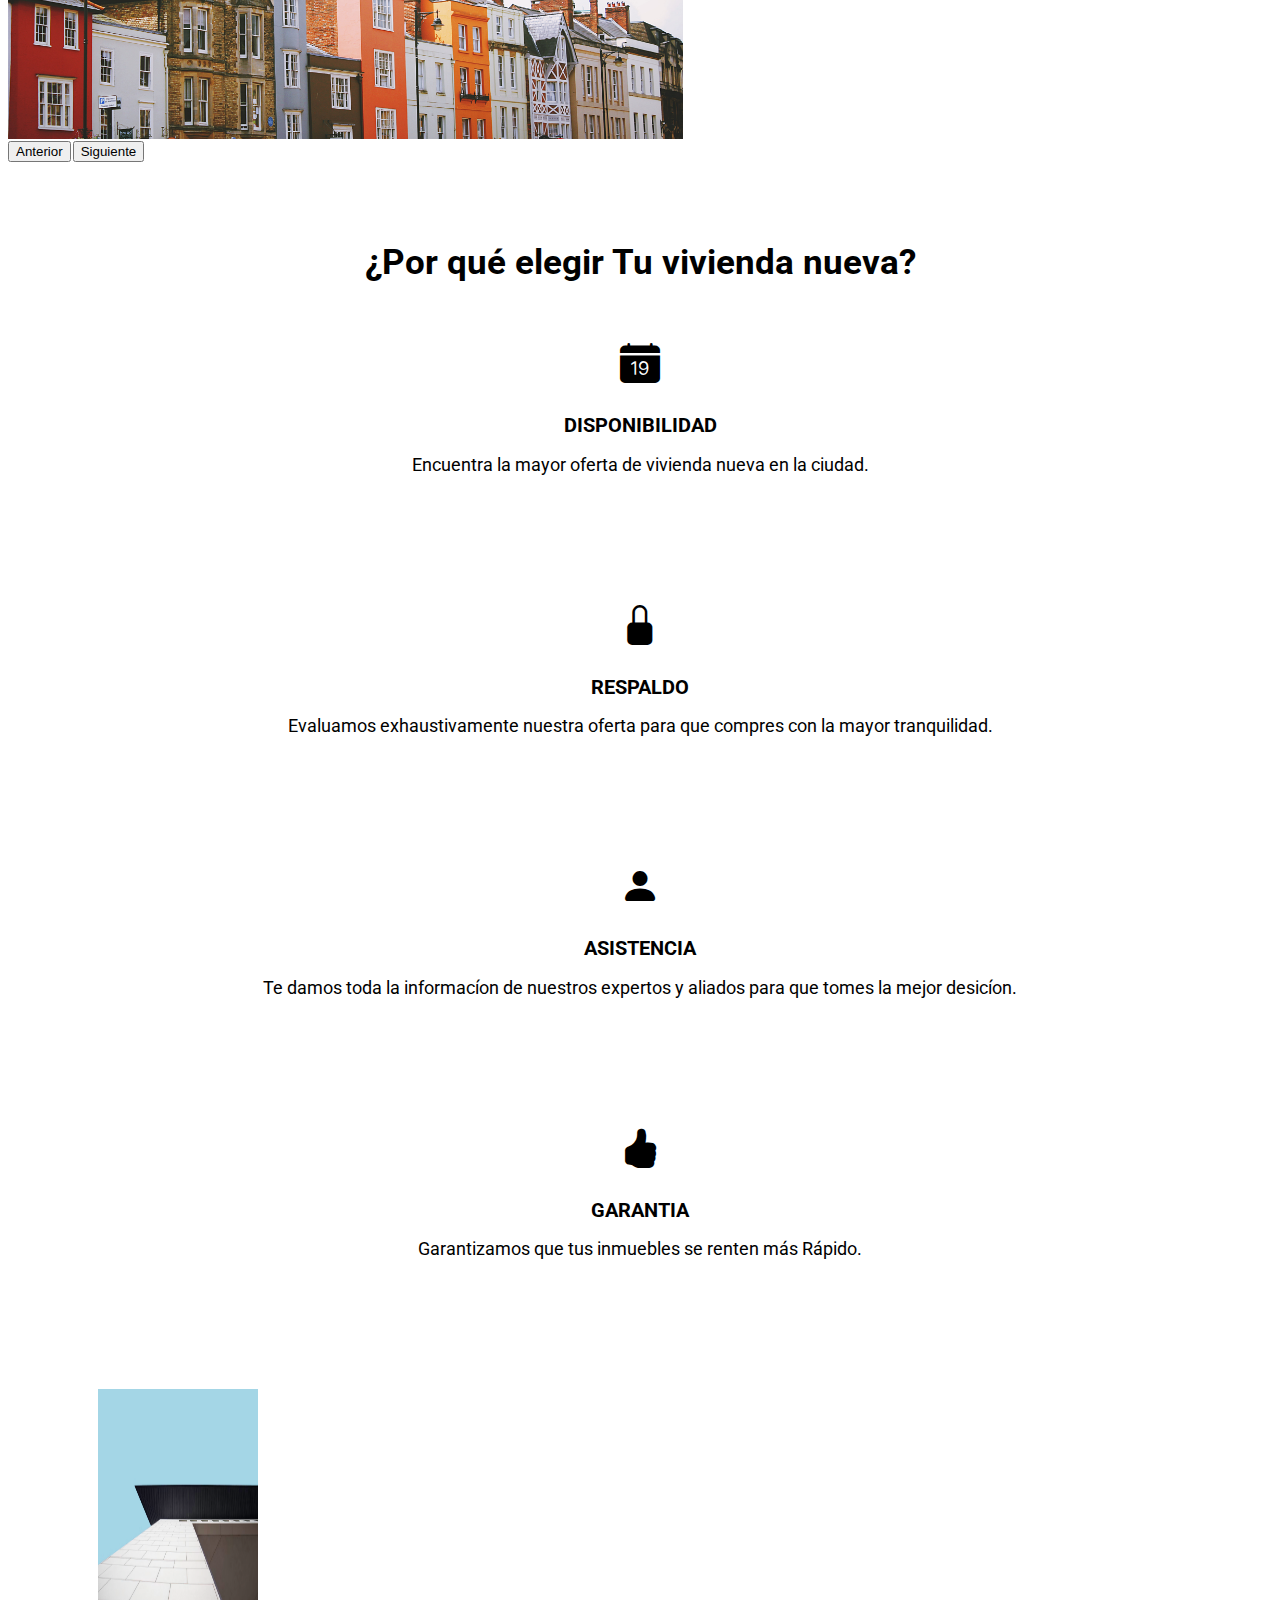
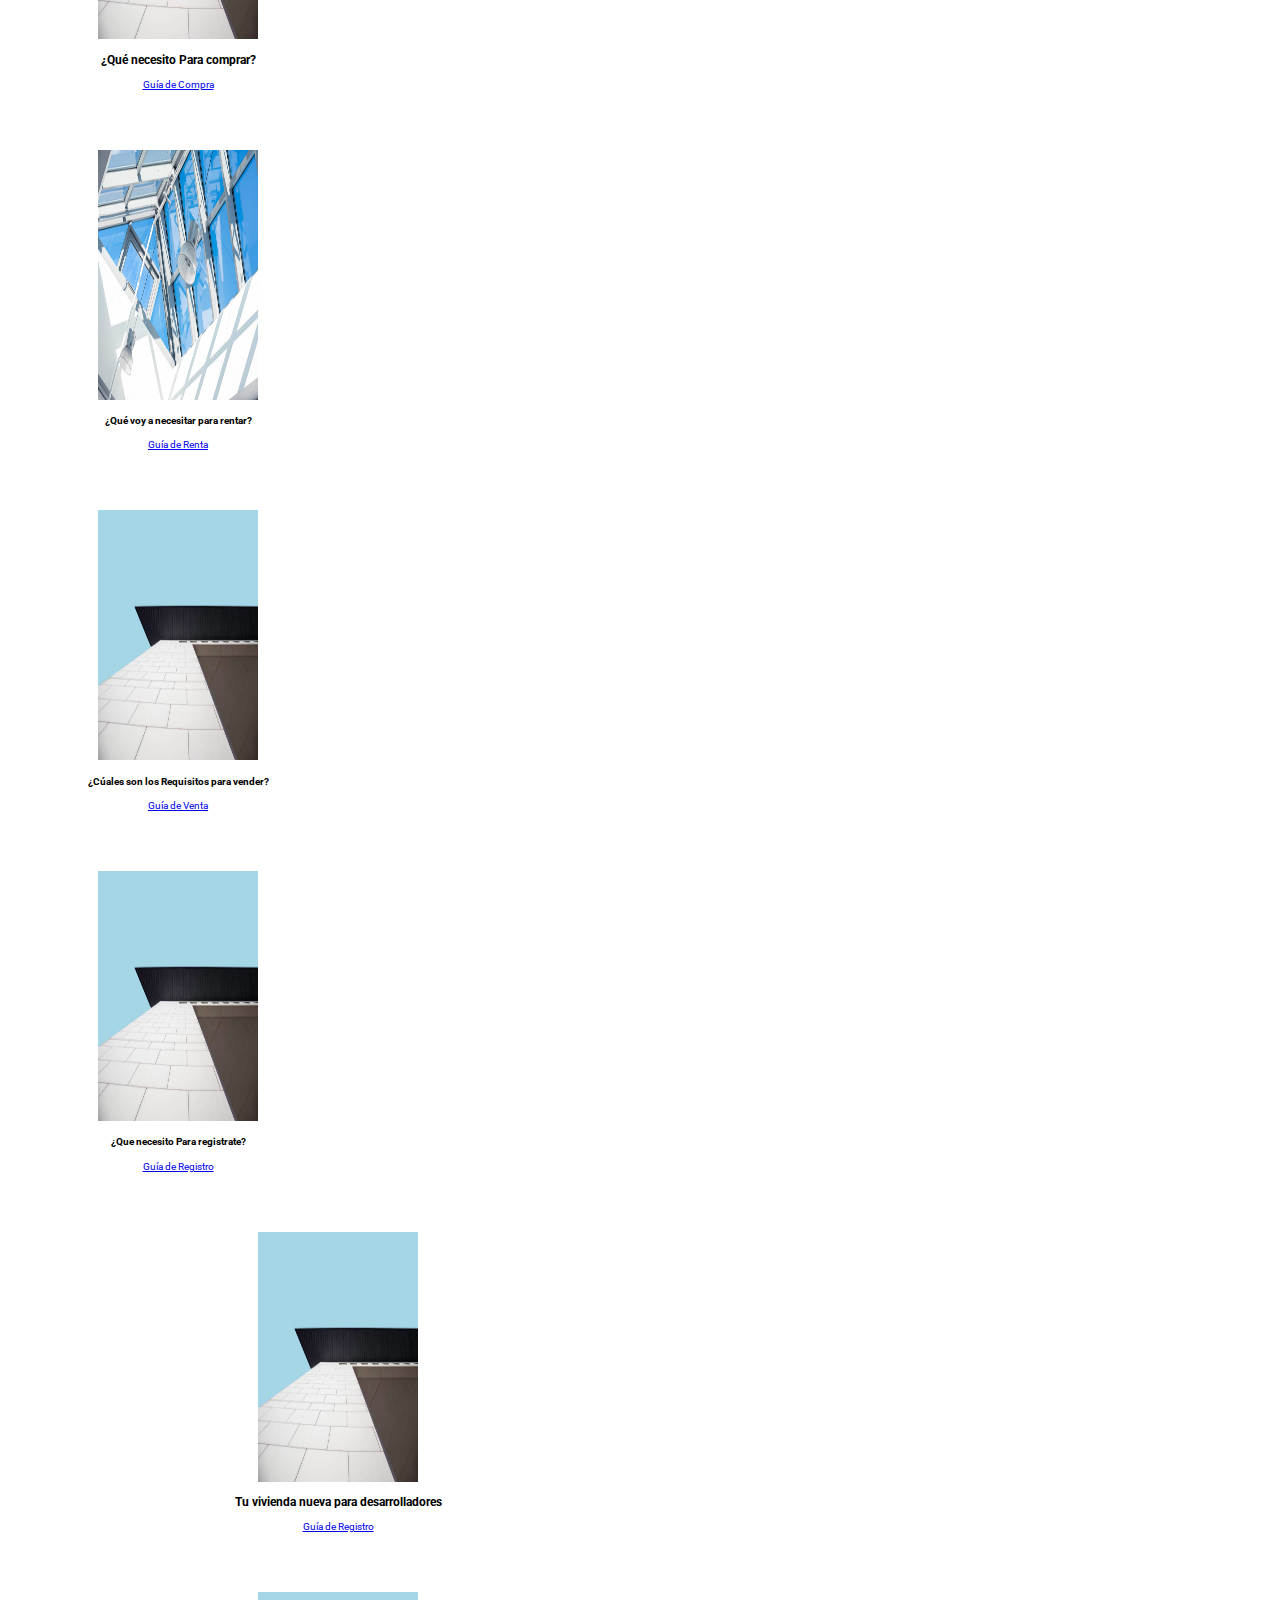
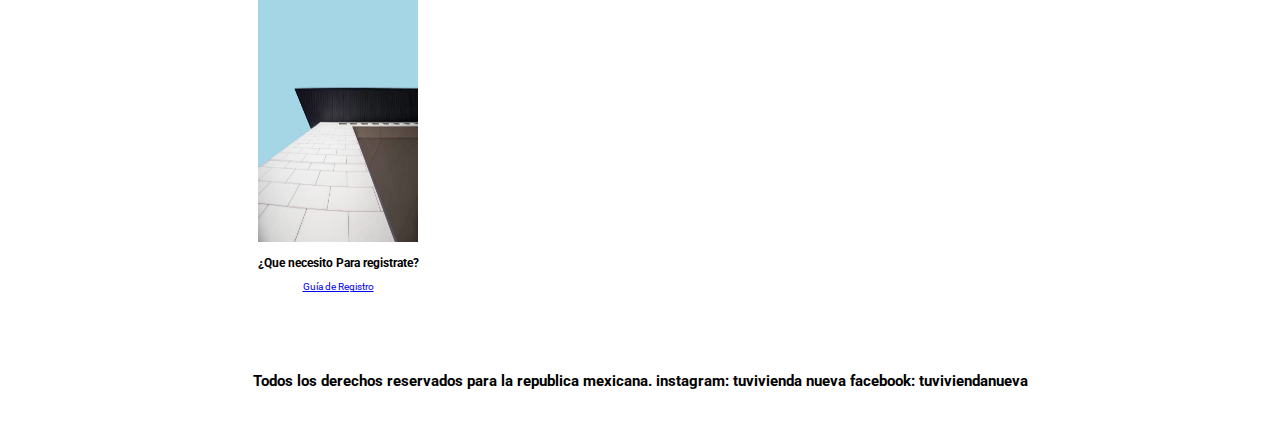
==== commit 58b8a99b: "index mas 4 paginas responsives - check" ====
--- a/index.html
+++ b/index.html
@@ -122,104 +122,111 @@
     <main>
 
         <!--------------------- SERVICIOS --------------------->
-
-        <div class="row row-cols-1 row-cols-sm-1 row-cols-md-2 row-cols-xl-4 g-4 py-5">
-
-            <!--------------------- DISPONIBILIDAD --------------------->
-
-
-            <div class="col d-flex align-items-start">
-
-                <div class="porqueMsj item1">
-
-                    <i class="bi bi-calendar-date-fill"></i>
-                    <h2 class="fw-bold mb-0 fs-2 hdosServ">DISPONIBILIDAD</h2>
-                    <p class="parrServ">Encuentra la mayor oferta de vivienda nueva en la ciudad.</p>
+        <div>
+            <div>
+                <div class="row row-cols-1 row-cols-sm-1 row-cols-md-2 row-cols-xl-4 g-4 py-5">
+
+                    <!--------------------- DISPONIBILIDAD --------------------->
+
+                    <div class="col d-flex align-items-center">
+
+                        <div class="porqueMsj">
+                            <i class="bi bi-calendar-date-fill"></i>
+                            <h2 class="fw-bold mb-0 fs-2 hdosServ">DISPONIBILIDAD</h2>
+                            <p class="parrServ">Encuentra la mayor oferta de vivienda nueva en la ciudad.</p>
+                        </div>
+                    </div>
+
+                    <!--------------------- RESPALDO --------------------->
+
+                    <div class="col d-flex align-items-center">
+
+                        <div class="porqueMsj">
+                            <i class="bi bi-lock-fill"></i>
+                            <h2 class="fw-bold mb-0 fs-2 hdosServ">RESPALDO</h2>
+                            <p class="parrServ">Evaluamos exhaustivamente nuestra oferta para que compres con la mayor
+                                tranquilidad.</p>
+                        </div>
+                    </div>
+
+
+                    <!--------------------- ASISTENCIA --------------------->
+
+
+                    <div class="col d-flex align-items-center">
+
+                        <div class="porqueMsj">
+                            <i class="bi bi-person-fill"></i>
+                            <h2 class="fw-bold mb-0 fs-2 hdosServ">ASISTENCIA</h2>
+                            <p class="parrServ">Te damos toda la informacíon de nuestros expertos y aliados para que
+                                tomes
+                                la mejor desicíon.</p>
+                        </div>
+                    </div>
+
+                    <!--------------------- GARANTIA --------------------->
+
+                    <div class="col d-flex align-items-center">
+
+                        <div class="porqueMsj">
+                            <i class="bi bi-hand-thumbs-up-fill"></i>
+                            <h2 class="fw-bold mb-0 fs-2 hdosServ">GARANTIA</h2>
+                            <p class="parrServ">Garantizamos que tus inmuebles se renten más Rápido.</p>
+                        </div>
+
+                    </div>
+
                 </div>
             </div>
-
-            <!--------------------- RESPALDO --------------------->
-
-            <div class="col d-flex align-items-start">
-
-                <div class="porqueMsj">
-                    <i class="bi bi-lock-fill"></i>
-                    <h2 class="fw-bold mb-0 fs-2 hdosServ">RESPALDO</h2>
-                    <p class="parrServ">Evaluamos exhaustivamente nuestra oferta para que compres con la mayor tranquilidad.</p>
-                </div>
-            </div>
-
-
-            <!--------------------- ASISTENCIA --------------------->
-
-
-            <div class="col d-flex align-items-start">
-
-                <div class="porqueMsj">
-                    <i class="bi bi-person-fill"></i>
-                    <h2 class="fw-bold mb-0 fs-2 hdosServ">ASISTENCIA</h2>
-                    <p class="parrServ">Te damos toda la informacíon de nuestros expertos y aliados para que tomes la mejor desicíon.</p>
-                </div>
-            </div>
-
-            <!--------------------- GARANTIA --------------------->
-
-            <div class="col d-flex align-items-start">
-
-                <div class="porqueMsj">
-                    <i class="bi bi-hand-thumbs-up-fill"></i>
-                    <h2 class="fw-bold mb-0 fs-2 hdosServ">GARANTIA</h2>
-                    <p class="parrServ">Garantizamos que tus inmuebles se renten más Rápido.</p>
-                </div>
-            </div>
-        </div>
         </div>
 
         <!----------------------------------------- SECTION ------------------------------------------->
 
         <section>
             <!----------- CARD NUMERO 1 ------------->
-            <div class="row">
-
-                <div class="card col-xl-3x col-md-6 col-sm-12 cardPromo" style="width: 28rem;">
-                    <img src="./imagenes/carruzel-edificio.avif" class="card-img" alt="carruzel-edificio">
-                    <div class="card-body">
-                        <h3 class="card-title"> ¿Qué necesito Para comprar? </h3>
-                        <a href="#" class="btn btn-primary fs-4 m-4 ">Guía de Compra</a>
-                    </div>
-                </div>
-
-                <!----------- CARD NUMERO 2 ------------>
-
-                <div class="card col-xl-3 col-md-6 col-sm-12 cardPromo" style="width: 28rem;">
-                    <img src="./imagenes/carruzel-ventanas-techo.avif" class="card-img-top" alt="...">
-                    <div class="card-body">
-                        <h4 class="card-title">¿Qué voy a necesitar para rentar?</h4>
-                        <a href="#" class="btn btn-primary fs-4 m-4">Guía de Renta</a>
-                    </div>
-                </div>
-
-                <!------------- CARD NUMERO 3 ------------->
-
-
-                <div class="card col-xl-3 col-md-6 col-sm-12 cardPromo" style="width: 28rem;">
-                    <img src="./imagenes/carruzel-edificio.avif" class="card-img-top" alt="...">
-                    <div class="card-body">
-                        <h4 class="card-title"> ¿Cúales son los Requisitos para vender? </h4>
-                        <a href="#" class="btn btn-primary fs-4 m-1">Guía de Venta</a>
-                    </div>
-                </div>
-
-                <!------------- CARD NUMERO 4 ------------->
-
-
-                <div class="card col-xl-3 col-md-6 col-sm-12 cardPromo" style="width: 28rem;">
-                    <img src="./imagenes/carruzel-edificio.avif" class="card-img-top" alt="...">
-                    <div class="card-body">
-                        <h4 class="card-title"> ¿Que necesito Para registrate? </h4>
-                        <a href="#" class="btn btn-primary fs-4 m-4">Guía de Registro</a>
-                    </div>
-                </div>
+            <div class="row d-flex justify-content-center">
+
+                
+                    <div class="card col-xl-3x col-md-6 col-sm-12 cardPromo" style="width: 28rem;">
+                        <img src="./imagenes/carruzel-edificio.avif" class="card-img" alt="carruzel-edificio">
+                        <div class="card-body">
+                            <h3 class="card-title"> ¿Qué necesito Para comprar? </h3>
+                            <a href="#" class="btn btn-primary fs-4 m-4 ">Guía de Compra</a>
+                        </div>
+                    </div>
+
+                    <!----------- CARD NUMERO 2 ------------>
+
+                    <div class="card col-xl-3 col-md-6 col-sm-12 cardPromo" style="width: 28rem;">
+                        <img src="./imagenes/carruzel-ventanas-techo.avif" class="card-img-top" alt="...">
+                        <div class="card-body">
+                            <h4 class="card-title">¿Qué voy a necesitar para rentar?</h4>
+                            <a href="#" class="btn btn-primary fs-4 m-4">Guía de Renta</a>
+                        </div>
+                    </div>
+
+                    <!------------- CARD NUMERO 3 ------------->
+
+
+                    <div class="card col-xl-3 col-md-6 col-sm-12 cardPromo" style="width: 28rem;">
+                        <img src="./imagenes/carruzel-edificio.avif" class="card-img-top" alt="...">
+                        <div class="card-body">
+                            <h4 class="card-title"> ¿Cúales son los Requisitos para vender? </h4>
+                            <a href="#" class="btn btn-primary fs-4 m-1">Guía de Venta</a>
+                        </div>
+                    </div>
+
+                    <!------------- CARD NUMERO 4 ------------->
+
+
+                    <div class="card col-xl-3 col-md-6 col-sm-12 cardPromo" style="width: 28rem;">
+                        <img src="./imagenes/carruzel-edificio.avif" class="card-img-top" alt="...">
+                        <div class="card-body">
+                            <h4 class="card-title"> ¿Que necesito Para registrate? </h4>
+                            <a href="#" class="btn btn-primary fs-4 m-4">Guía de Registro</a>
+                        </div>
+                    </div>
+               
             </div>
         </section>
 
--- a/css/estilo.css
+++ b/css/estilo.css
@@ -47,7 +47,7 @@
 
 .porqueMsj {
     text-align: justify;
-    margin-top: 4.5rem;
+    margin-top: 4rem;
     margin-bottom: 13rem;
 }
 
@@ -76,7 +76,7 @@
 .cardPromo {
     text-align: center;
     padding: 0px;
-    margin: 37px
+    margin: 3.7rem 3rem 6rem 3rem;
 }
 
 div div img {
@@ -106,12 +106,6 @@
     font-weight: bold;
 }
 
-.calH1 {
-    font-size: 3.5rem;
-    text-align: center;
-    margin: 2rem;
-    padding: 1rem;
-}
 
 .sectionA {
     height: 30pc;
@@ -138,10 +132,15 @@
     justify-content: center;
 }
 
+.tipsCompradesa{ 
+    margin-left: 3rem;
+
+}
 
 .titTips {
     margin-bottom: 4.5rem;
     margin-top: 10rem;
+    
 }
 
 
@@ -149,6 +148,7 @@
 
     padding: 1.3rem;
     margin-bottom: 1rem;
+   
 }
 
 /* ESTILOS DE HIPOTECA HTML */
@@ -176,6 +176,9 @@
     margin-bottom: 6rem;
 }
 
+.nueprocHipoade{
+    margin-left: 3rem;
+}
 
 /* ACA VAN LOS ESTILOS PARA BLOG.HTML */
 
@@ -205,10 +208,12 @@
 }
 
 .imgBaldelaño {
-    width: 100rem;
-    height: 50rem;
-    padding: 1.5rem;
-    margin: 3rem;
+    width: 85%;
+    height: 85%;
+    
+    display: block;
+    margin: auto;
+    margin-bottom: 5rem;
 
 
 }
@@ -232,11 +237,12 @@
 /* ACA VAN LOS ESTILOS PARA PUBLICAR GRATIS.HTML */
 
 .tidePubligra {
-    /* tipos de creditos hipotecarios*/
-    text-align: center;
-    font-weight: bold;
-    margin-top: 3.7rem;
-    margin-bottom: 2.5rem;
+   
+    text-align: center;
+    font-weight: bold;
+    margin-top: 6rem;
+    margin-bottom: 3rem;
+    margin-left: 3rem;
     }
 
 .subtPubligra{
@@ -251,6 +257,4 @@
     display: block;
     margin: auto;
     
-    
-    
-}+}
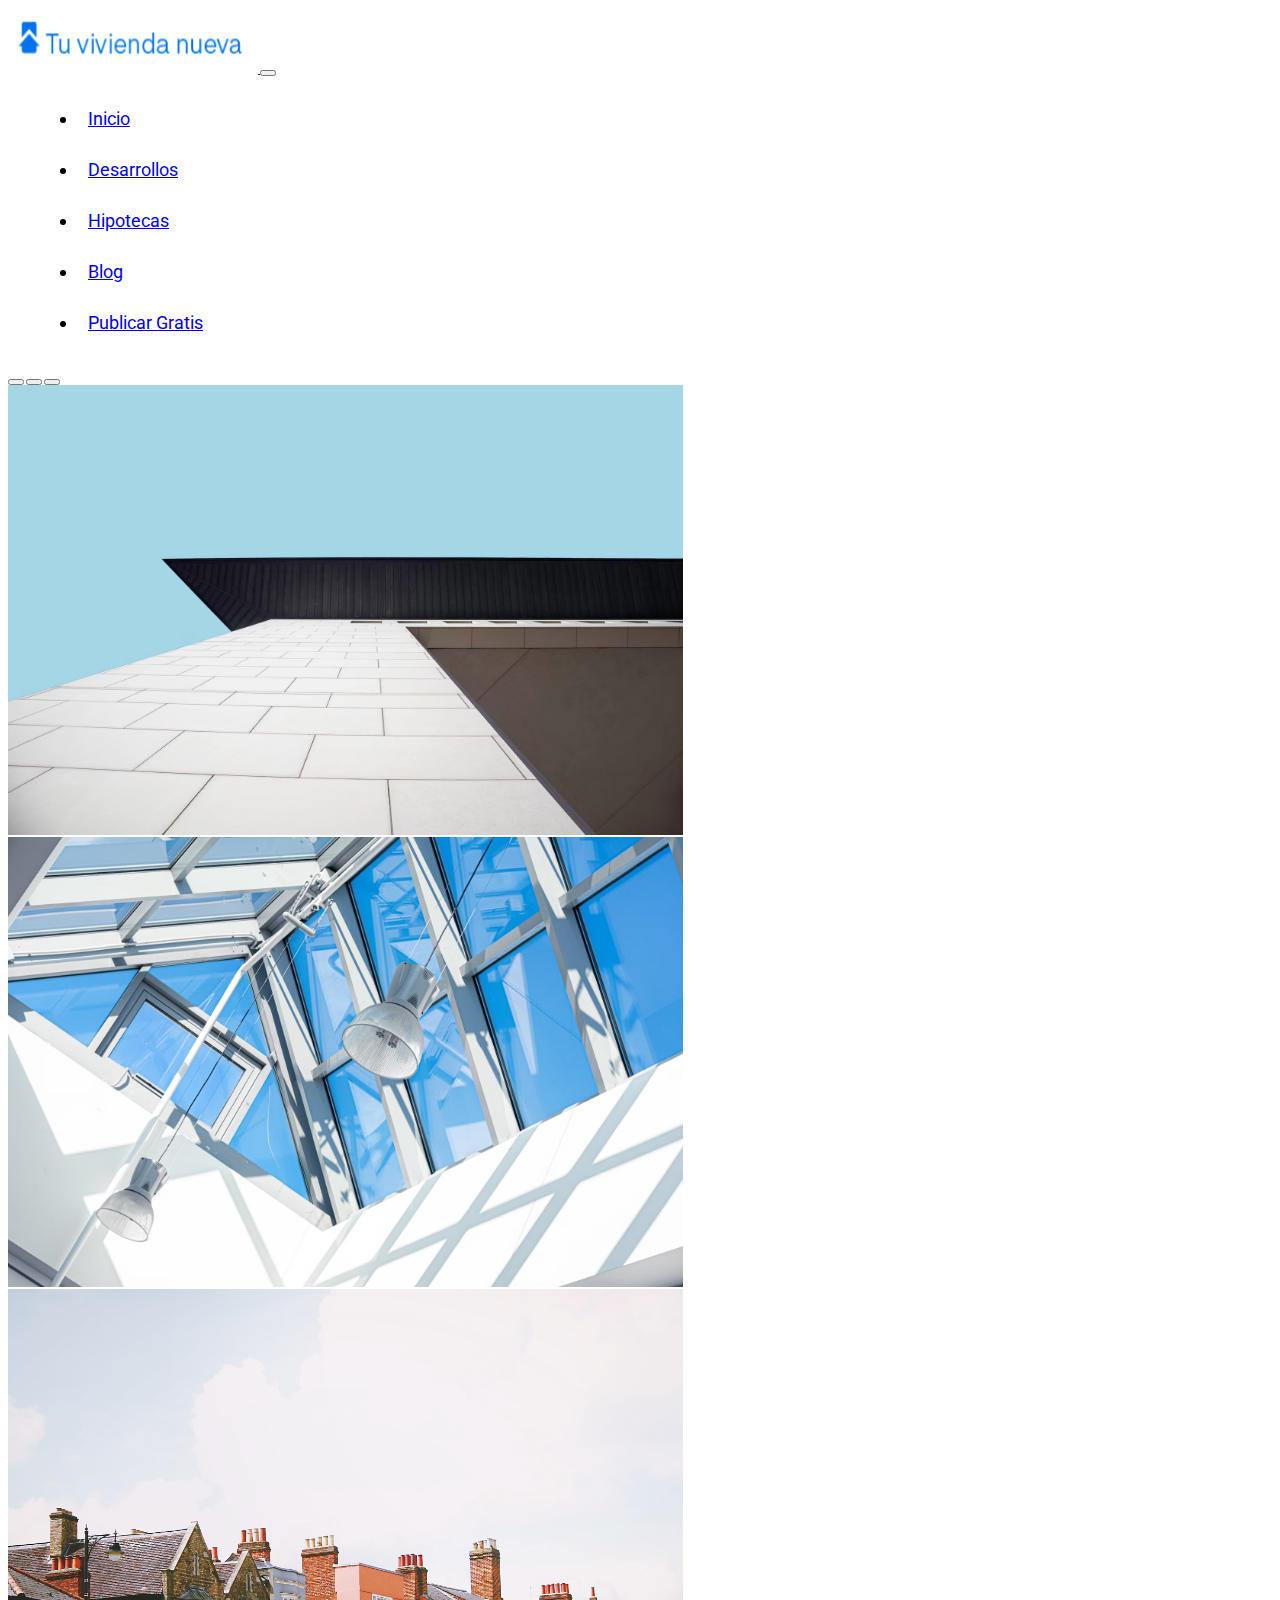
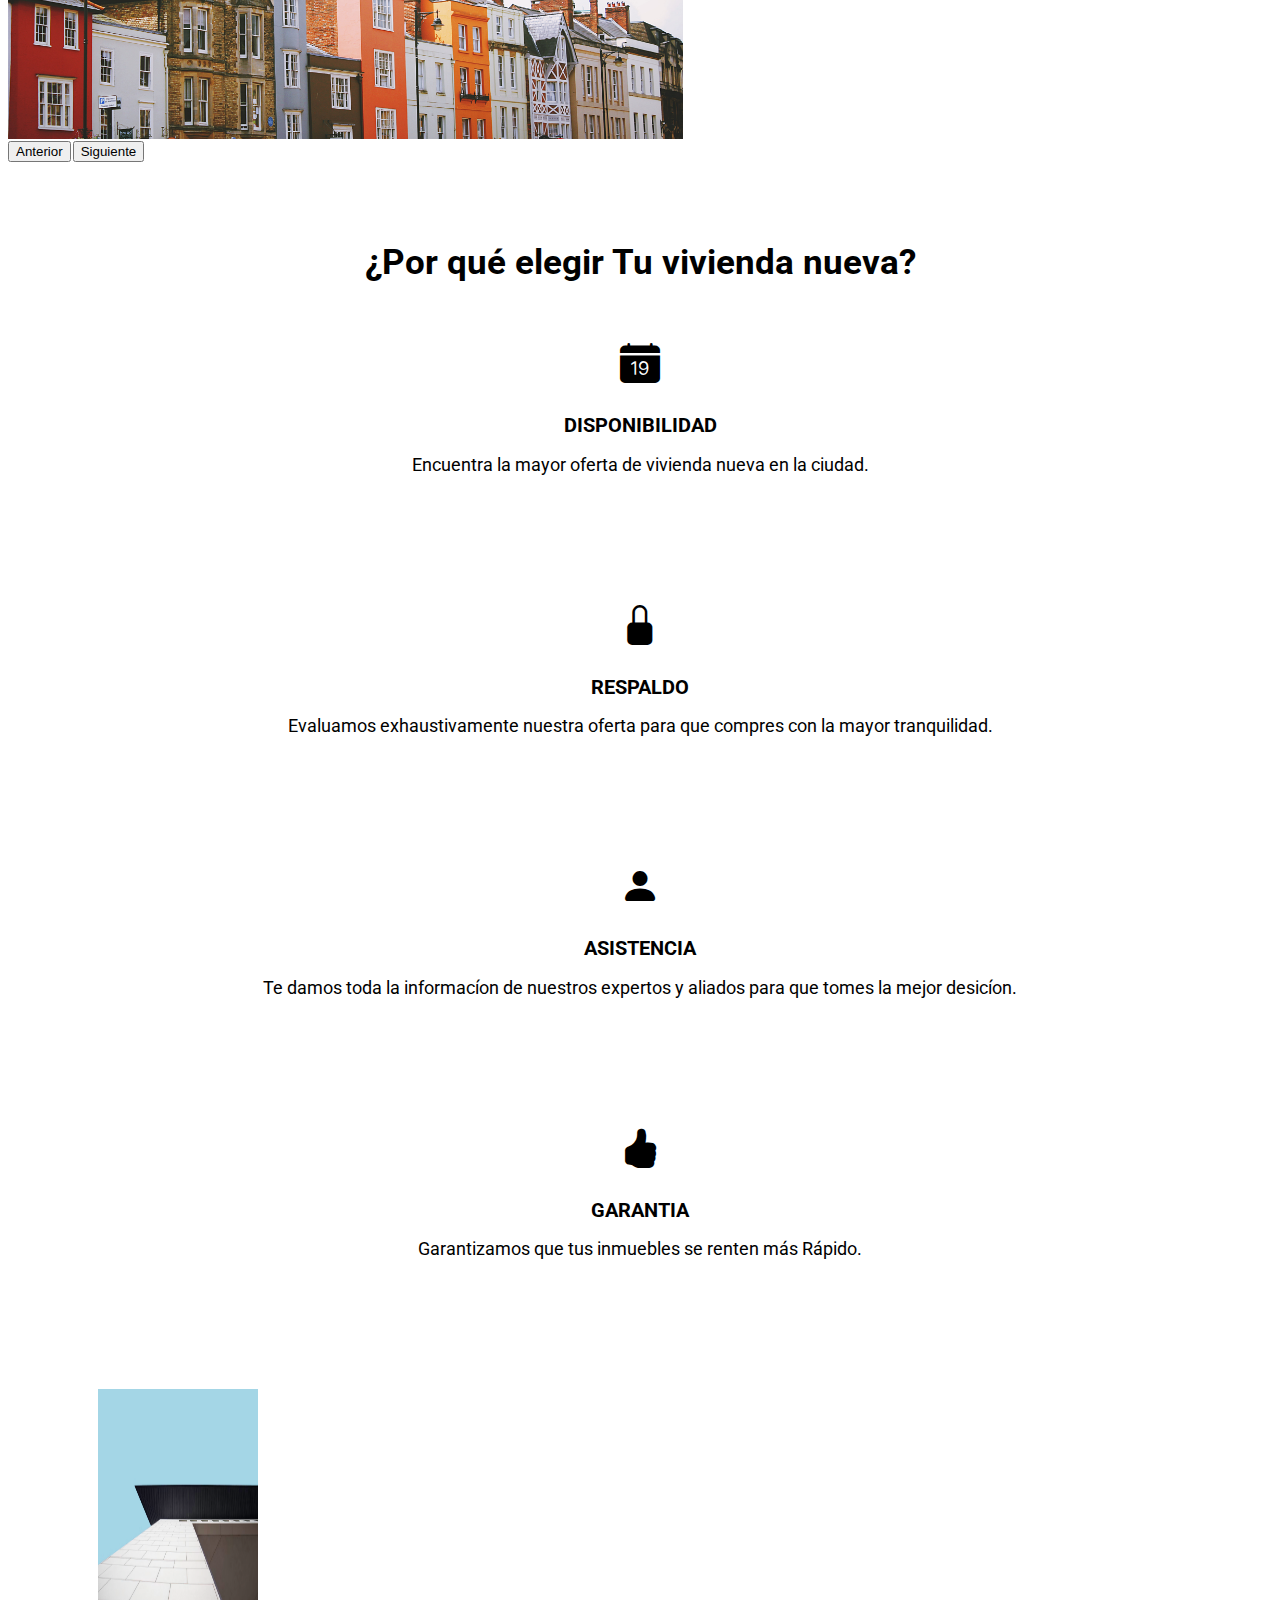
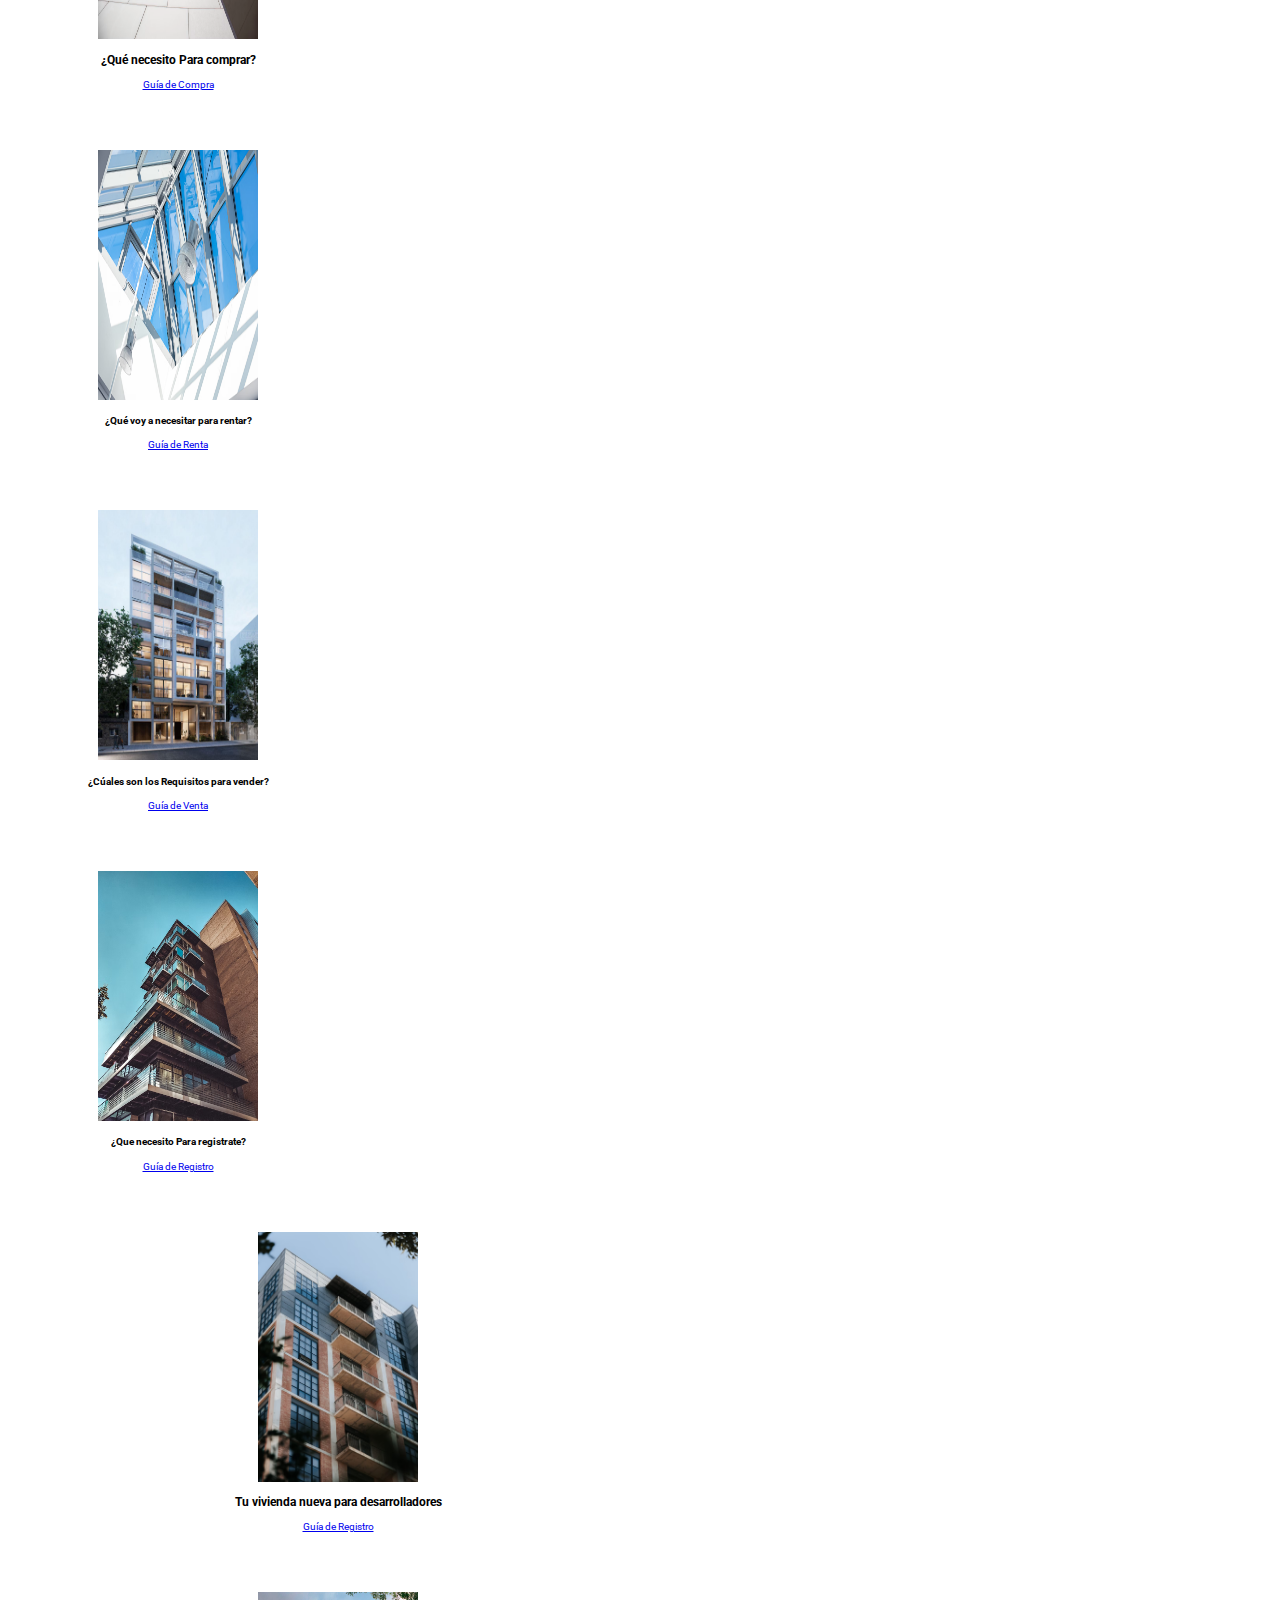
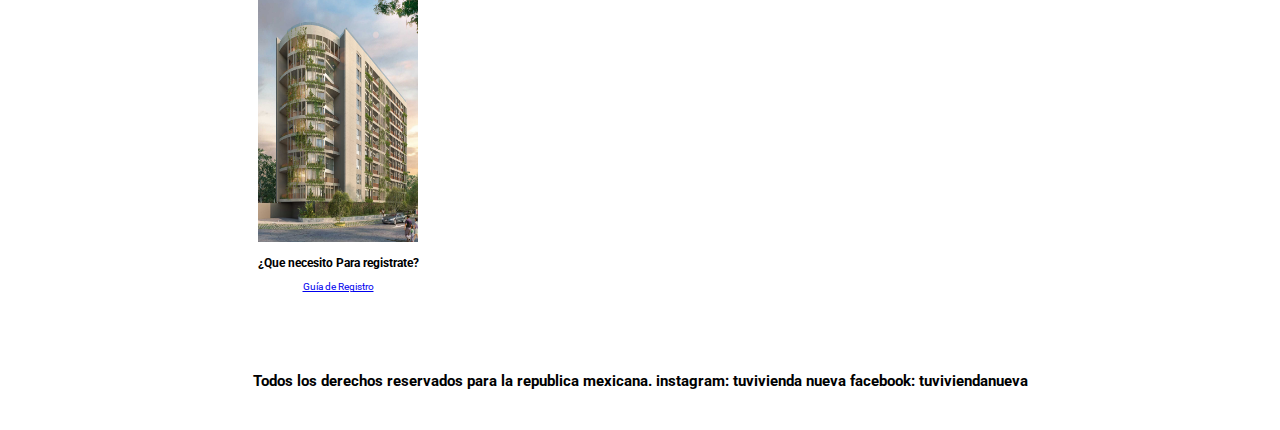
==== commit 4803cf7d: "listo para segunda entrega" ====
--- a/index.html
+++ b/index.html
@@ -41,6 +41,10 @@
             <div class="collapse navbar-collapse" id="navbarNav">
                 <ul class="navbar-nav navBar">
 
+                    <li class="nav-item navBar">
+                        <a class="nav-link" href="./index.html">Inicio</a>
+                    </li>
+                   
                     <li class="nav-item  navBar">
                         <a class="nav-link" href="./html/desarrollos.html">Desarrollos</a>
                     </li>
@@ -54,10 +58,6 @@
                     </li>
                     <li class="nav-item navBar">
                         <a class="nav-link" href="./html/publicagratis.html">Publicar Gratis</a>
-                    </li>
-
-                    <li class="nav-item navBar">
-                        <a class="nav-link" href="./html/iniciarsesion.html">Iniciar Sesion</a>
                     </li>
 
                 </ul>
@@ -186,47 +186,47 @@
             <!----------- CARD NUMERO 1 ------------->
             <div class="row d-flex justify-content-center">
 
-                
-                    <div class="card col-xl-3x col-md-6 col-sm-12 cardPromo" style="width: 28rem;">
-                        <img src="./imagenes/carruzel-edificio.avif" class="card-img" alt="carruzel-edificio">
-                        <div class="card-body">
-                            <h3 class="card-title"> ¿Qué necesito Para comprar? </h3>
-                            <a href="#" class="btn btn-primary fs-4 m-4 ">Guía de Compra</a>
-                        </div>
-                    </div>
-
-                    <!----------- CARD NUMERO 2 ------------>
-
-                    <div class="card col-xl-3 col-md-6 col-sm-12 cardPromo" style="width: 28rem;">
-                        <img src="./imagenes/carruzel-ventanas-techo.avif" class="card-img-top" alt="...">
-                        <div class="card-body">
-                            <h4 class="card-title">¿Qué voy a necesitar para rentar?</h4>
-                            <a href="#" class="btn btn-primary fs-4 m-4">Guía de Renta</a>
-                        </div>
-                    </div>
-
-                    <!------------- CARD NUMERO 3 ------------->
-
-
-                    <div class="card col-xl-3 col-md-6 col-sm-12 cardPromo" style="width: 28rem;">
-                        <img src="./imagenes/carruzel-edificio.avif" class="card-img-top" alt="...">
-                        <div class="card-body">
-                            <h4 class="card-title"> ¿Cúales son los Requisitos para vender? </h4>
-                            <a href="#" class="btn btn-primary fs-4 m-1">Guía de Venta</a>
-                        </div>
-                    </div>
-
-                    <!------------- CARD NUMERO 4 ------------->
-
-
-                    <div class="card col-xl-3 col-md-6 col-sm-12 cardPromo" style="width: 28rem;">
-                        <img src="./imagenes/carruzel-edificio.avif" class="card-img-top" alt="...">
-                        <div class="card-body">
-                            <h4 class="card-title"> ¿Que necesito Para registrate? </h4>
-                            <a href="#" class="btn btn-primary fs-4 m-4">Guía de Registro</a>
-                        </div>
-                    </div>
-               
+
+                <div class="card col-xl-3x col-md-6 col-sm-12 cardPromo" style="width: 28rem;">
+                    <img src="./imagenes/carruzel-edificio.avif" class="card-img" alt="carruzel-edificio">
+                    <div class="card-body">
+                        <h3 class="card-title"> ¿Qué necesito Para comprar? </h3>
+                        <a href="#" class="btn btn-primary fs-4 m-4 ">Guía de Compra</a>
+                    </div>
+                </div>
+
+                <!----------- CARD NUMERO 2 ------------>
+
+                <div class="card col-xl-3 col-md-6 col-sm-12 cardPromo" style="width: 28rem;">
+                    <img src="./imagenes/carruzel-ventanas-techo.avif" class="card-img-top" alt="...">
+                    <div class="card-body">
+                        <h4 class="card-title">¿Qué voy a necesitar para rentar?</h4>
+                        <a href="#" class="btn btn-primary fs-4 m-4">Guía de Renta</a>
+                    </div>
+                </div>
+
+                <!------------- CARD NUMERO 3 ------------->
+
+
+                <div class="card col-xl-3 col-md-6 col-sm-12 cardPromo" style="width: 28rem;">
+                    <img src="./imagenes/edificio-3.jpeg" class="card-img-top" alt="...">
+                    <div class="card-body">
+                        <h4 class="card-title"> ¿Cúales son los Requisitos para vender? </h4>
+                        <a href="#" class="btn btn-primary fs-4 m-1">Guía de Venta</a>
+                    </div>
+                </div>
+
+                <!------------- CARD NUMERO 4 ------------->
+
+
+                <div class="card col-xl-3 col-md-6 col-sm-12 cardPromo" style="width: 28rem;">
+                    <img src="./imagenes/edificio-5.avif" class="card-img-top" alt="...">
+                    <div class="card-body">
+                        <h4 class="card-title"> ¿Que necesito Para registrate? </h4>
+                        <a href="#" class="btn btn-primary fs-4 m-4">Guía de Registro</a>
+                    </div>
+                </div>
+
             </div>
         </section>
 
@@ -235,7 +235,7 @@
             <div class="row d-flex justify-content-center ">
 
                 <div class="card col-xl-6 col-md-6 col-sm-12 cardPromo text-start" style="width: 60rem;">
-                    <img src="./imagenes/carruzel-edificio.avif" class="card-img-top" alt="...">
+                    <img src="./imagenes/edificio-4.avif" class="card-img-top" alt="...">
                     <div class="card-body">
                         <h3 class="card-title text-start"> Tu vivienda nueva para desarrolladores </h3>
                         <a href="#" class="btn btn-primary fs-4 m-4">Guía de Registro</a>
@@ -243,7 +243,7 @@
                 </div>
 
                 <div class="card col-xl-6 col-md-6 col-sm-12 cardPromo text-start" style="width: 60rem;">
-                    <img src="./imagenes/carruzel-edificio.avif" class="card-img-top" alt="...">
+                    <img src="./imagenes/edificio-2.jpeg" class="card-img-top" alt="...">
                     <div class="card-body">
                         <h3 class="card-title text-start"> ¿Que necesito Para registrate? </h3>
                         <a href="#" class="btn btn-primary fs-4 m-4">Guía de Registro</a>
--- a/css/estilo.css
+++ b/css/estilo.css
@@ -253,7 +253,8 @@
     color: rgb(70, 137, 232);
 }    
 .imgPublica{
-    width: 50%;
+    width: 75%;
+    height: 50%;
     display: block;
     margin: auto;
     
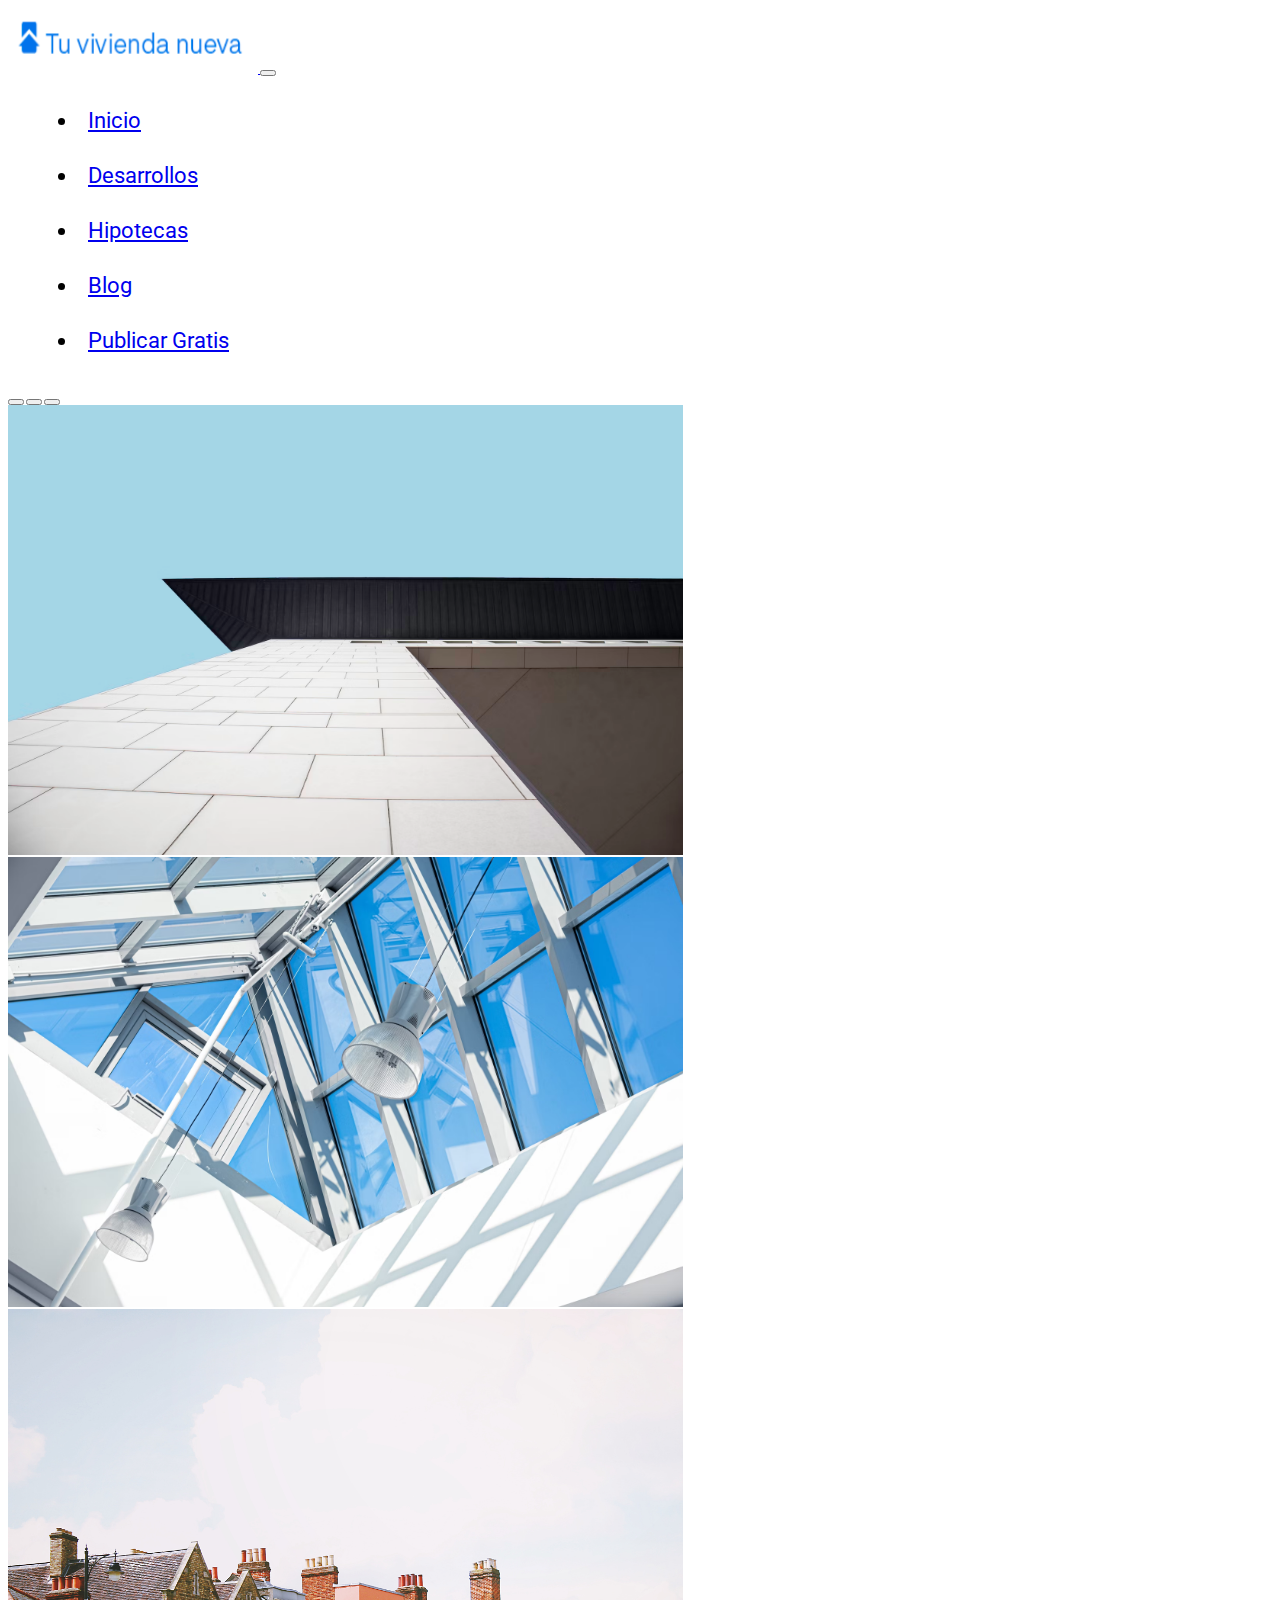
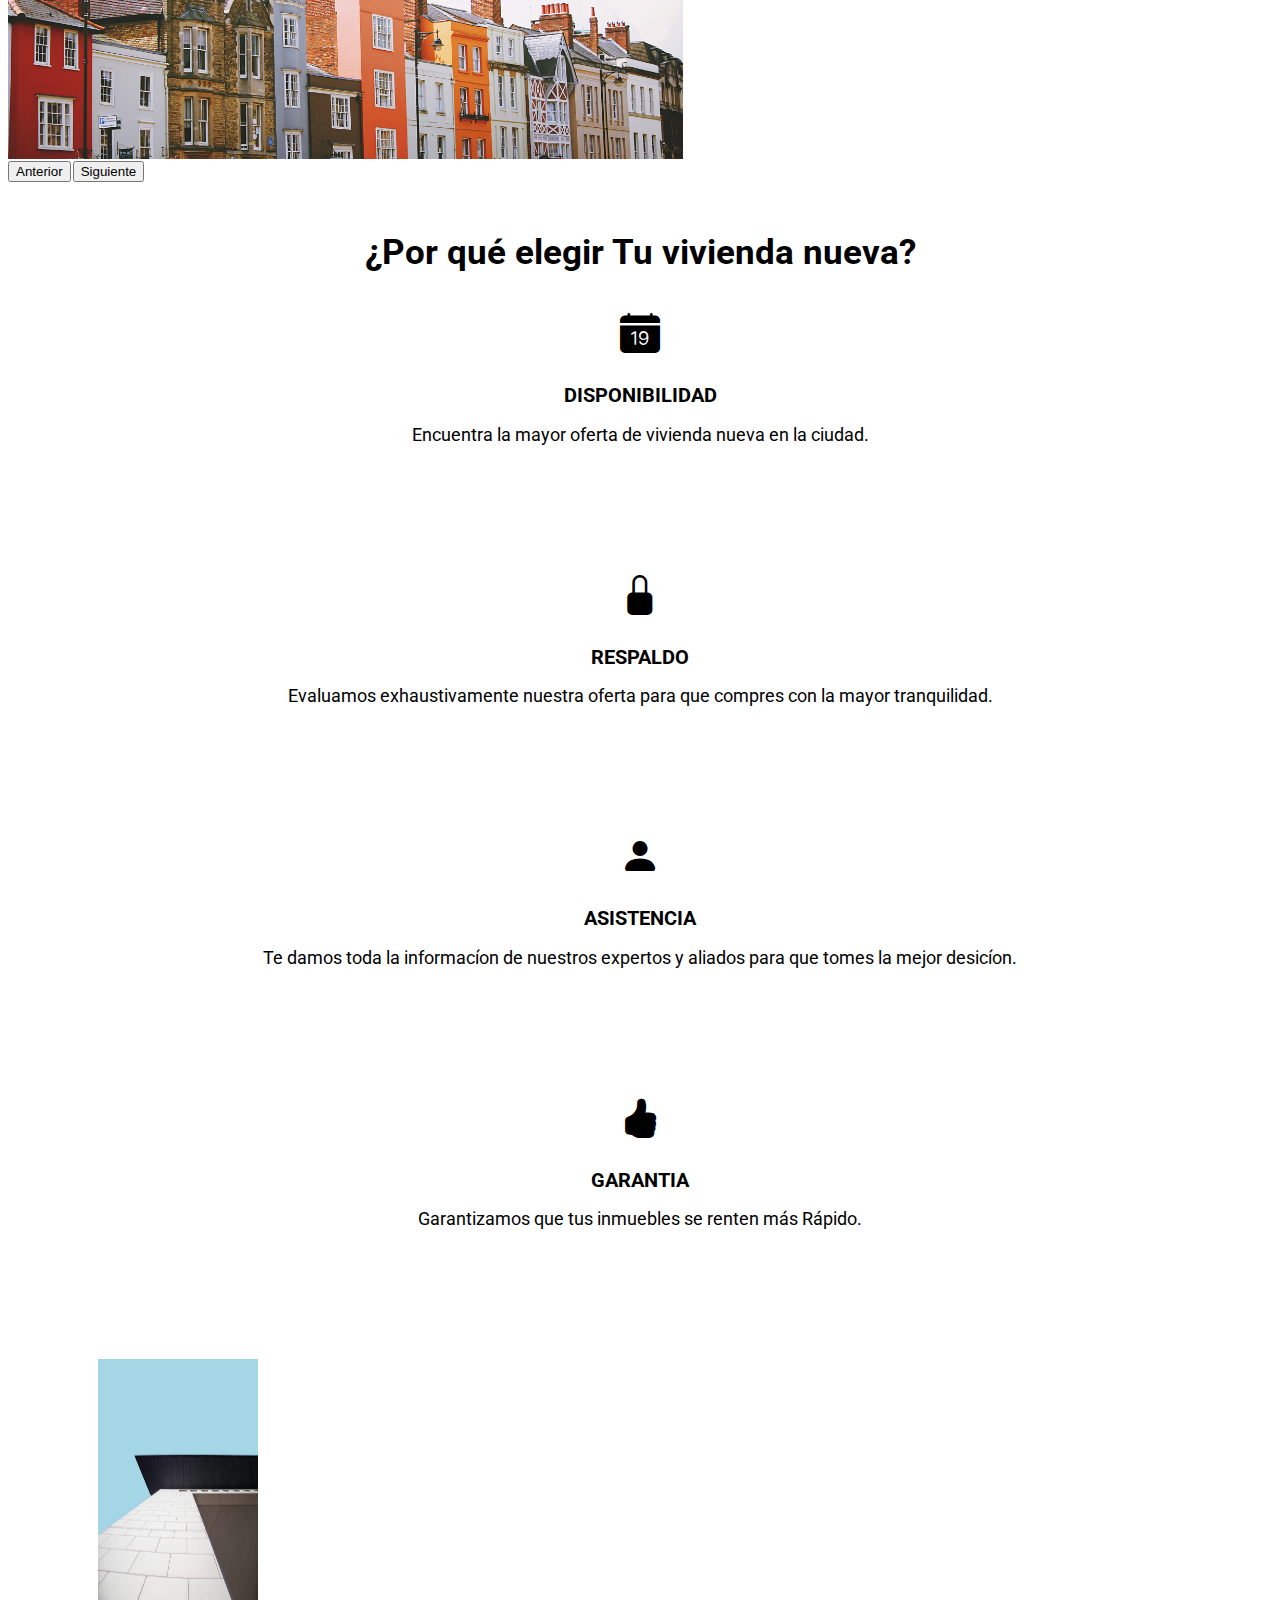
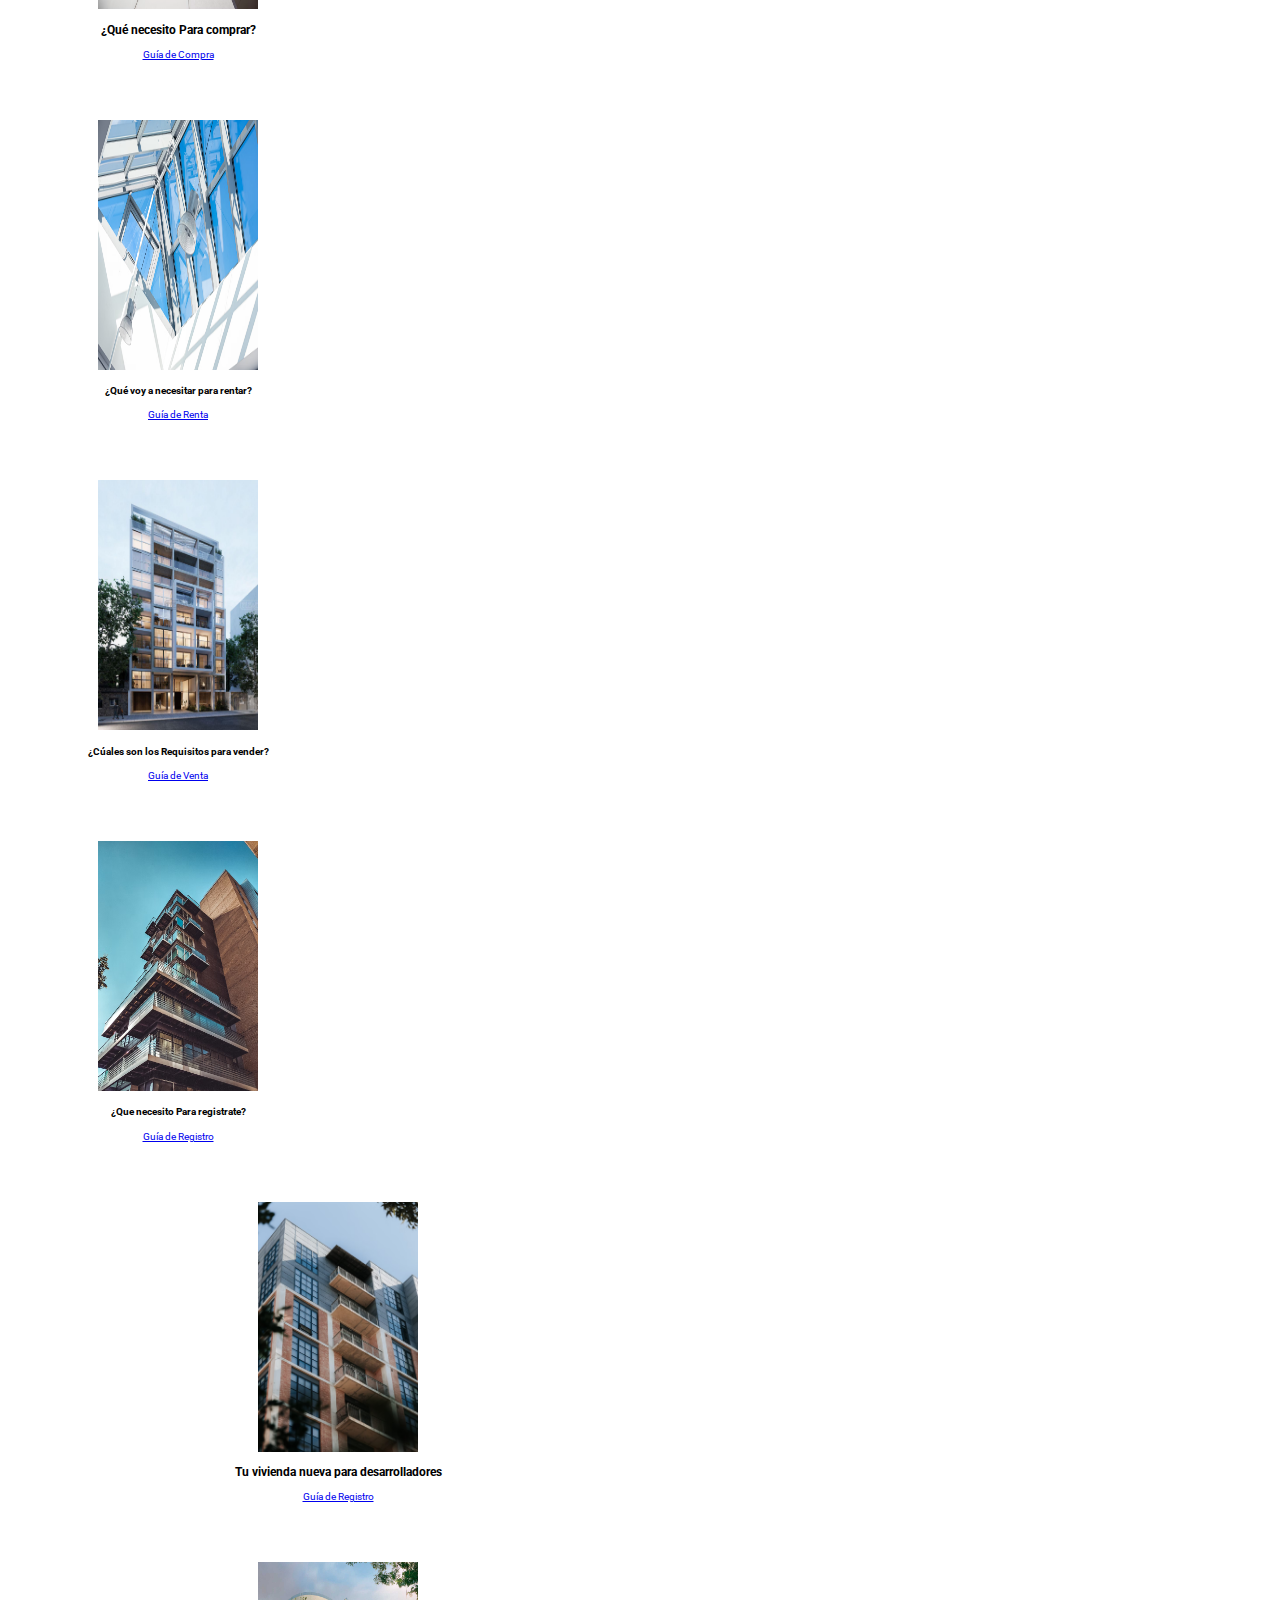
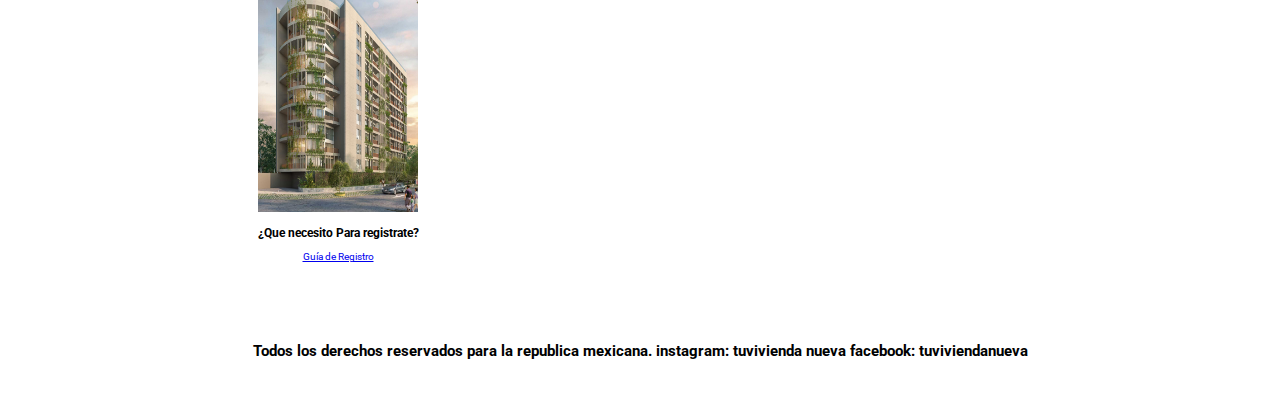
==== commit 4c4ca280: "casi listo para la 3er entrega" ====
--- a/index.html
+++ b/index.html
@@ -44,7 +44,7 @@
                     <li class="nav-item navBar">
                         <a class="nav-link" href="./index.html">Inicio</a>
                     </li>
-                   
+
                     <li class="nav-item  navBar">
                         <a class="nav-link" href="./html/desarrollos.html">Desarrollos</a>
                     </li>
@@ -114,82 +114,84 @@
     <!-- HEADER-->
 
     <header>
-        <h1>
+        <h1 class="titulosh1Global">
             ¿Por qué elegir Tu vivienda nueva?
         </h1>
     </header>
 
     <main>
-
-        <!--------------------- SERVICIOS --------------------->
-        <div>
+        <section>
+            <!--------------------- SERVICIOS --------------------->
             <div>
-                <div class="row row-cols-1 row-cols-sm-1 row-cols-md-2 row-cols-xl-4 g-4 py-5">
-
-                    <!--------------------- DISPONIBILIDAD --------------------->
-
-                    <div class="col d-flex align-items-center">
-
-                        <div class="porqueMsj">
-                            <i class="bi bi-calendar-date-fill"></i>
-                            <h2 class="fw-bold mb-0 fs-2 hdosServ">DISPONIBILIDAD</h2>
-                            <p class="parrServ">Encuentra la mayor oferta de vivienda nueva en la ciudad.</p>
-                        </div>
-                    </div>
-
-                    <!--------------------- RESPALDO --------------------->
-
-                    <div class="col d-flex align-items-center">
-
-                        <div class="porqueMsj">
-                            <i class="bi bi-lock-fill"></i>
-                            <h2 class="fw-bold mb-0 fs-2 hdosServ">RESPALDO</h2>
-                            <p class="parrServ">Evaluamos exhaustivamente nuestra oferta para que compres con la mayor
-                                tranquilidad.</p>
-                        </div>
-                    </div>
-
-
-                    <!--------------------- ASISTENCIA --------------------->
-
-
-                    <div class="col d-flex align-items-center">
-
-                        <div class="porqueMsj">
-                            <i class="bi bi-person-fill"></i>
-                            <h2 class="fw-bold mb-0 fs-2 hdosServ">ASISTENCIA</h2>
-                            <p class="parrServ">Te damos toda la informacíon de nuestros expertos y aliados para que
-                                tomes
-                                la mejor desicíon.</p>
-                        </div>
-                    </div>
-
-                    <!--------------------- GARANTIA --------------------->
-
-                    <div class="col d-flex align-items-center">
-
-                        <div class="porqueMsj">
-                            <i class="bi bi-hand-thumbs-up-fill"></i>
-                            <h2 class="fw-bold mb-0 fs-2 hdosServ">GARANTIA</h2>
-                            <p class="parrServ">Garantizamos que tus inmuebles se renten más Rápido.</p>
-                        </div>
-
-                    </div>
-
-                </div>
-            </div>
-        </div>
-
-        <!----------------------------------------- SECTION ------------------------------------------->
+                <div>
+                    <div class="row row-cols-1 row-cols-sm-1 row-cols-md-2 row-cols-xl-4 g-4 py-5">
+
+                        <!--------------------- DISPONIBILIDAD --------------------->
+
+                        <div class="col d-flex align-items-center">
+
+                            <div class="cardmotivosTuvivienda">
+                                <i class="bi bi-calendar-date-fill"></i>
+                                <h2 class="fw-bold mb-0 fs-2 hdosServ">DISPONIBILIDAD</h2>
+                                <p class="parrafomotivosTuvivienda">Encuentra la mayor oferta de vivienda nueva en la ciudad.</p>
+                            </div>
+                        </div>
+
+                        <!--------------------- RESPALDO --------------------->
+
+                        <div class="col d-flex align-items-center">
+
+                            <div class="cardmotivosTuvivienda">
+                                <i class="bi bi-lock-fill"></i>
+                                <h2 class="fw-bold mb-0 fs-2 hdosServ">RESPALDO</h2>
+                                <p class="parrafomotivosTuvivienda">Evaluamos exhaustivamente nuestra oferta para que compres con la
+                                    mayor
+                                    tranquilidad.</p>
+                            </div>
+                        </div>
+
+
+                        <!--------------------- ASISTENCIA --------------------->
+
+
+                        <div class="col d-flex align-items-center">
+
+                            <div class="cardmotivosTuvivienda">
+                                <i class="bi bi-person-fill"></i>
+                                <h2 class="fw-bold mb-0 fs-2 hdosServ">ASISTENCIA</h2>
+                                <p class="parrafomotivosTuvivienda">Te damos toda la informacíon de nuestros expertos y aliados para que
+                                    tomes
+                                    la mejor desicíon.</p>
+                            </div>
+                        </div>
+
+                        <!--------------------- GARANTIA --------------------->
+
+                        <div class="col d-flex align-items-center">
+
+                            <div class="cardmotivosTuvivienda">
+                                <i class="bi bi-hand-thumbs-up-fill"></i>
+                                <h2 class="fw-bold mb-0 fs-2 hdosServ">GARANTIA</h2>
+                                <p class="parrafomotivosTuvivienda">Garantizamos que tus inmuebles se renten más Rápido.</p>
+                            </div>
+
+                        </div>
+
+                    </div>
+                </div>
+            </div>
+        </section>
+        
 
         <section>
+           
             <!----------- CARD NUMERO 1 ------------->
             <div class="row d-flex justify-content-center">
 
 
                 <div class="card col-xl-3x col-md-6 col-sm-12 cardPromo" style="width: 28rem;">
                     <img src="./imagenes/carruzel-edificio.avif" class="card-img" alt="carruzel-edificio">
-                    <div class="card-body">
+                    <div>
                         <h3 class="card-title"> ¿Qué necesito Para comprar? </h3>
                         <a href="#" class="btn btn-primary fs-4 m-4 ">Guía de Compra</a>
                     </div>
@@ -199,7 +201,7 @@
 
                 <div class="card col-xl-3 col-md-6 col-sm-12 cardPromo" style="width: 28rem;">
                     <img src="./imagenes/carruzel-ventanas-techo.avif" class="card-img-top" alt="...">
-                    <div class="card-body">
+                    <div>
                         <h4 class="card-title">¿Qué voy a necesitar para rentar?</h4>
                         <a href="#" class="btn btn-primary fs-4 m-4">Guía de Renta</a>
                     </div>
@@ -210,7 +212,7 @@
 
                 <div class="card col-xl-3 col-md-6 col-sm-12 cardPromo" style="width: 28rem;">
                     <img src="./imagenes/edificio-3.jpeg" class="card-img-top" alt="...">
-                    <div class="card-body">
+                    <div>
                         <h4 class="card-title"> ¿Cúales son los Requisitos para vender? </h4>
                         <a href="#" class="btn btn-primary fs-4 m-1">Guía de Venta</a>
                     </div>
@@ -221,7 +223,7 @@
 
                 <div class="card col-xl-3 col-md-6 col-sm-12 cardPromo" style="width: 28rem;">
                     <img src="./imagenes/edificio-5.avif" class="card-img-top" alt="...">
-                    <div class="card-body">
+                    <div>
                         <h4 class="card-title"> ¿Que necesito Para registrate? </h4>
                         <a href="#" class="btn btn-primary fs-4 m-4">Guía de Registro</a>
                     </div>
--- a/css/estilo.css
+++ b/css/estilo.css
@@ -1,261 +1,192 @@
+/* AQUI VA LA FUENTE DE GOOGLE*/
+@import url("https://fonts.googleapis.com/css2?family=Roboto:wght@300&display=swap");
 /* ESTILOS GENERALES */
-
 html {
-    font-size: 62.5%;
-
+  font-size: 62.5%;
 }
 
 body {
-    font-family: 'Roboto', sans-serif;
-    overflow-x: hidden;
-
+  font-family: "Roboto", sans-serif;
+  overflow-x: hidden;
 }
 
-/* ESTILOS NAVBAR */
-
+/* NAV BAR */
 .imGnav {
-    margin-top: 1rem;
-    margin-bottom: 3.1rem;
+  margin-top: 1rem;
+  margin-bottom: 3.1rem;
 }
 
 .navBar {
-    padding: 1rem;
-    margin: 0.6rem 3rem 1rem 3rem;
-    font-size: 1.8rem;
+  padding: 1rem;
+  margin: 0.6rem 3rem 1rem 3rem;
+  font-size: 2.2rem;
 }
 
-/* ESTILOS HEADER*/
-
-header h1 {
-    font-size: 3.5rem;
-    text-align: center;
-    margin: 2rem;
-    padding: 2rem;
-    margin-top: 6rem;
+/* ACA VA EL ESTILO DE LOS H1 y H2 */
+.titulosh1Global {
+  font-size: 3.5rem;
+  text-align: center;
+  font-weight: bold;
+  margin-top: 5rem;
 }
 
-/* ESTILOS CARROUSEL*/
-
-footer h6 {
-    font-size: 15px;
-    text-align: center;
-    margin: 20px;
-    padding: 20px;
+.subtitulosh2Global {
+  font-size: 2rem;
+  text-align: center;
+  color: rgb(70, 137, 232);
+  font-weight: bold;
+  margin-top: 2rem;
+  margin-bottom: 6rem;
 }
 
-/* ESTILOS SERVICIOS */
-
-.porqueMsj {
-    text-align: justify;
-    margin-top: 4rem;
-    margin-bottom: 13rem;
+/* ACA VAN LOS ESTILOS DE LAS CARD DE SERVICIOS
+DISPONIBILIDAD - RESPALDO - ASISTENCIA - GARANTIA */
+/* TAMBIEN SE UTILIZAN PARA DAR ESTILO A LAS CARD DE LA PAGINA HIPOTECA 
+( ADQUISICION - REFINANCIAMIENTO - CONSTRUCCION - LIQUIDEZ ) */
+/* TAMBIEN PARA PUBLICAGRATIS= ( 2.9 MILLONES - 542MIL - + 5MIL )*/
+.cardmotivosTuvivienda {
+  text-align: justify;
+  margin-top: 4rem;
+  margin-bottom: 13rem;
 }
 
-.parrServ {
-    text-align: center;
-    font-size: 1.8rem;
-    margin-top: 1.2rem;
+.parrafomotivosTuvivienda {
+  text-align: center;
+  font-size: 1.8rem;
+  margin-top: 1.2rem;
+}
+
+i {
+  font-size: 4rem;
+  display: flex;
+  align-items: center;
+  justify-content: center;
+  margin-bottom: 3rem;
 }
 
 .hdosServ {
-    text-align: center;
-    font-size: 2rem;
+  text-align: center;
+  font-size: 2rem;
 }
 
-i {
-    font-size: 4rem;
-    display: flex;
-    align-items: center;
-    justify-content: center;
-    margin-bottom: 3rem;
-}
-
-
+/* HASTA ACA V*/
 /* ESTILOS CARDS LINEA DE 4 Y LINEA DE 2 */
-
 .cardPromo {
-    text-align: center;
-    padding: 0px;
-    margin: 3.7rem 3rem 6rem 3rem;
+  text-align: center;
+  padding: 0px;
+  margin: 3.7rem 3rem 6rem 3rem;
 }
 
 div div img {
-    height: 45rem;
+  height: 45rem;
 }
 
 /*ESTILOS CARD LINEA DE 4*/
-
 section div img {
-    width: 16rem;
-    height: 25rem;
-}
-
-
-
-/* ESTILOS DESARROLLOS HTML */
-
-.subTcal {
-    text-align: center;
-    color: rgb(70, 137, 232);
-    margin: 0.5rem;
-
-}
-
-.titCal {
-    text-align: center;
-    font-weight: bold;
-}
-
-
-.sectionA {
-    height: 30pc;
-    width: 33pc;
+  width: 16rem;
+  height: 25rem;
 }
 
 /* ESTILOS CARD DESARROLLOS */
-
-
 .carDdesa {
-    text-align: center;
-    padding: 0px;
-    margin: 4rem;
-
+  text-align: center;
+  padding: 0px;
+  margin: 4rem;
 }
 
 .preCio {
-    font-weight: bold;
-    font-size: 2.2rem;
-    margin: 0.5rem;
+  font-weight: bold;
+  font-size: 2.2rem;
+  margin: 0.5rem;
 }
 
 .tiPs {
-    justify-content: center;
+  justify-content: center;
 }
 
-.tipsCompradesa{ 
-    margin-left: 3rem;
-
+.tipsCompradesa {
+  margin-left: 3rem;
 }
 
 .titTips {
-    margin-bottom: 4.5rem;
-    margin-top: 10rem;
-    
+  margin-bottom: 4.5rem;
+  margin-top: 10rem;
 }
 
-
 .cardTips {
-
-    padding: 1.3rem;
-    margin-bottom: 1rem;
-   
+  padding: 1.3rem;
+  margin-bottom: 1rem;
 }
 
 /* ESTILOS DE HIPOTECA HTML */
-
 .headHipo {
-    text-align: center;
+  text-align: center;
 }
 
 .nuestProce {
-
-    padding: 1.3rem;
-    margin-bottom: 1rem;
-    border: black solid 1px;
+  padding: 1rem;
+  margin: auto;
 }
 
 .titNuepro {
-    margin-bottom: 4.5rem;
-    margin-top: 10rem;
+  margin-bottom: 2rem;
+  margin-top: 5rem;
 }
 
-.tideCredhipo {
-    /* tipos de creditos hipotecarios*/
-    text-align: justify;
-    margin-top: 15rem;
-    margin-bottom: 6rem;
-}
-
-.nueprocHipoade{
-    margin-left: 3rem;
+.nueprocHipoade {
+  margin: 3rem;
 }
 
 /* ACA VAN LOS ESTILOS PARA BLOG.HTML */
-
-.titBlog {
-    text-align: center;
-    font-weight: bold;
-    font-size: 3.5rem;
-    margin: 2rem;
-    padding: 1rem;
-
+/* ESTILOS DE LOS COMPONENTES DE LAS NOTICIAS*/
+.imagenesnoticiasBlog {
+  width: 85%;
+  height: 85%;
+  display: block;
+  margin: auto;
+  margin-bottom: 7rem;
 }
 
-.subtBlog {
-    text-align: center;
-    color: rgb(70, 137, 232);
-    margin: 0.5rem;
+.titulonoticiasBlog {
+  text-align: justify;
+  margin-left: 5rem;
+  margin-right: 5rem;
+  font-weight: bolder;
+  font-size: 3.2rem;
+  margin: 7rem;
+  padding: 1.5rem;
 }
 
-.titNotblo {
-    text-align: left;
-    margin-left: 3rem;
-    margin-right: 3rem;
-    font-weight: bolder;
-    font-size: 3.2rem;
-    margin-top: 7rem;
-    padding: 1.5rem;
+.subtitulonoticiasBlog {
+  text-align: justify;
+  font-weight: bold;
+  font-size: 2.1rem;
+  margin-left: 5rem;
+  margin-right: 5rem;
 }
 
-.imgBaldelaño {
-    width: 85%;
-    height: 85%;
-    
-    display: block;
-    margin: auto;
-    margin-bottom: 5rem;
-
-
+.parrafonoticiasBlog {
+  text-align: justify;
+  font-size: 1.9rem;
+  margin-top: 3rem;
+  margin-left: 5rem;
+  margin-right: 5rem;
 }
 
-.subtNotblog {
-    text-align: justify;
-    font-weight: bold;
-    font-size: 2.1rem;
-    margin-left: 3rem;
-    margin-right: 3rem;
+/* ACA VAN LOS ESTILOS PARA PUBLICAGRATIS.HTML */
+/* IMAGEN DE PORTADA DE PAGINA*/
+.imagenportadaPublicagratis {
+  width: 75%;
+  height: 50%;
+  display: block;
+  margin: auto;
 }
 
-.parraNotblog {
-    text-align: justify;
-    font-size: 1.9rem;
-    margin-top: 3rem;
-    margin-left: 3rem;
-    margin-right: 3rem;
+footer h6 {
+  font-size: 1.5rem;
+  text-align: center;
+  margin: 20px;
+  padding: 20px;
 }
 
-/* ACA VAN LOS ESTILOS PARA PUBLICAR GRATIS.HTML */
-
-.tidePubligra {
-   
-    text-align: center;
-    font-weight: bold;
-    margin-top: 6rem;
-    margin-bottom: 3rem;
-    margin-left: 3rem;
-    }
-
-.subtPubligra{
-    text-align: center;
-    font-weight: bold;
-    margin-top: 2rem;
-    margin-bottom: 7rem;
-    color: rgb(70, 137, 232);
-}    
-.imgPublica{
-    width: 75%;
-    height: 50%;
-    display: block;
-    margin: auto;
-    
-}
+/*# sourceMappingURL=estilo.css.map */
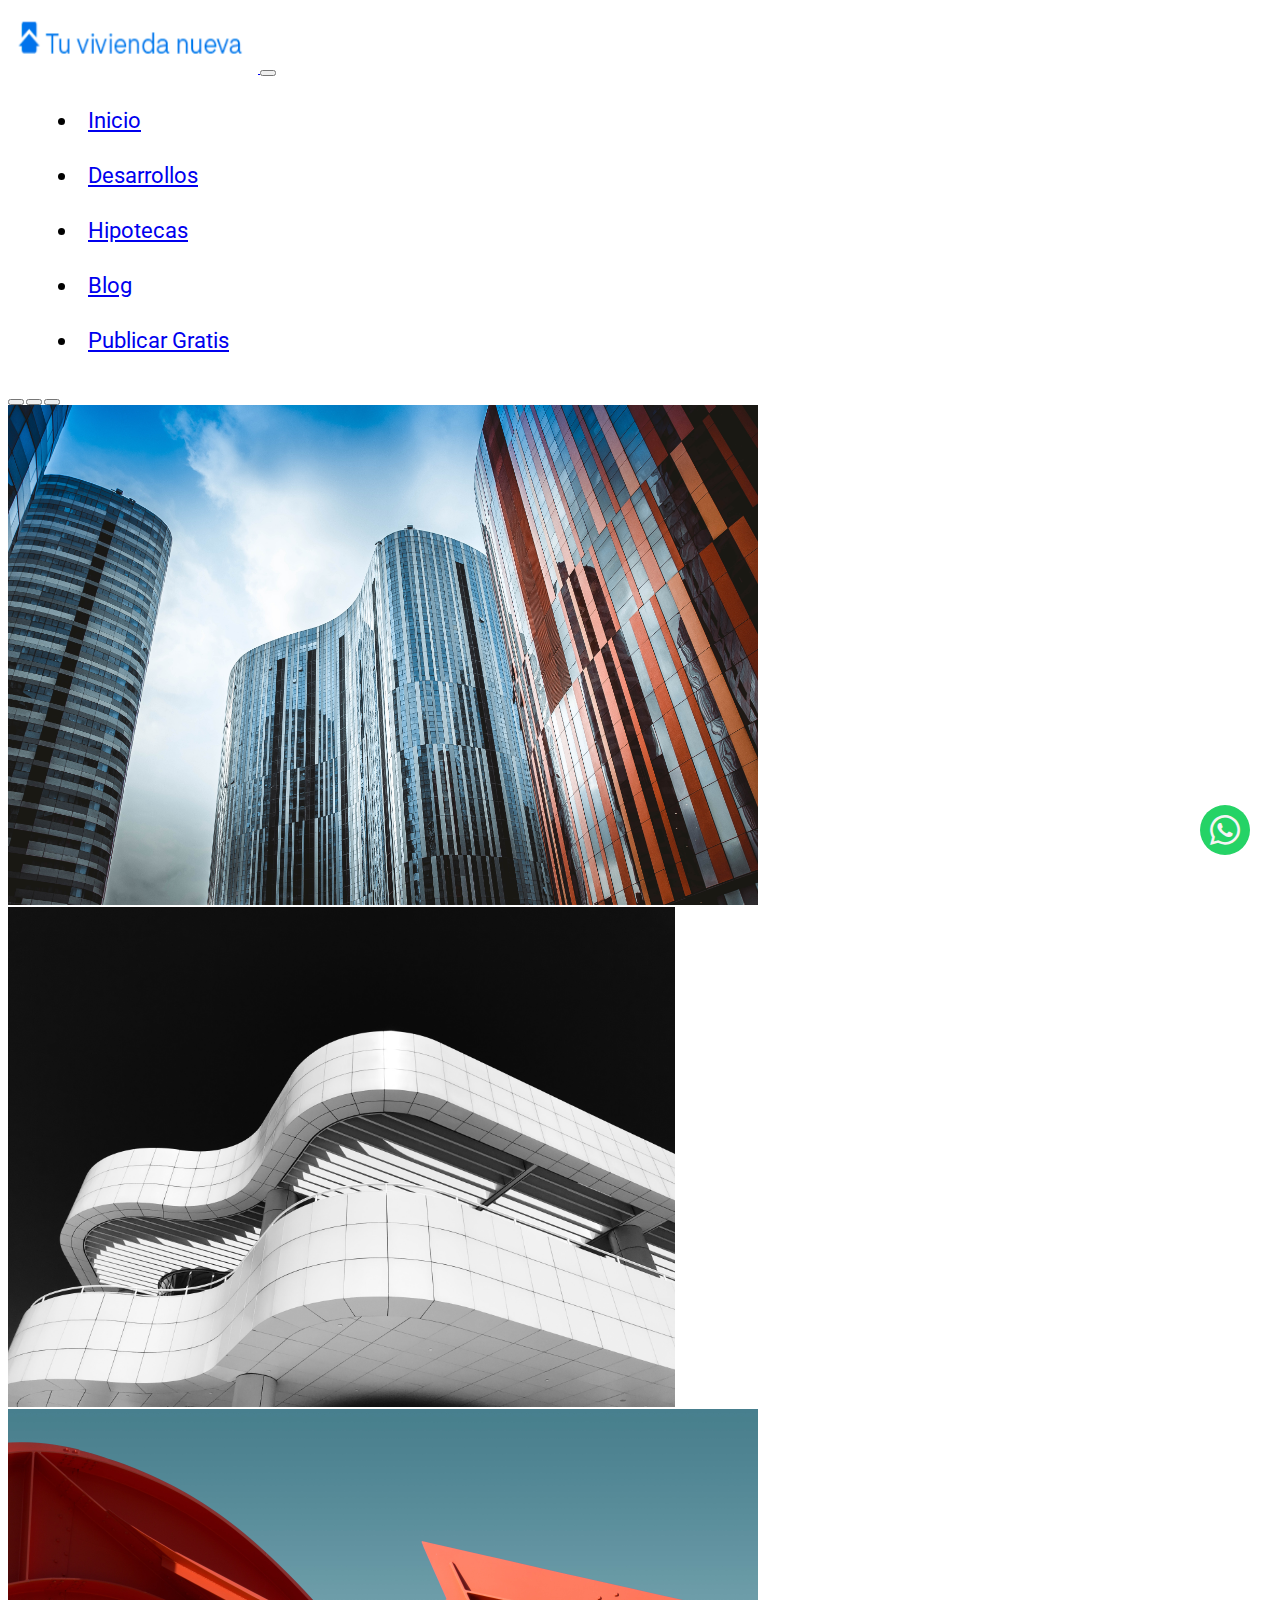
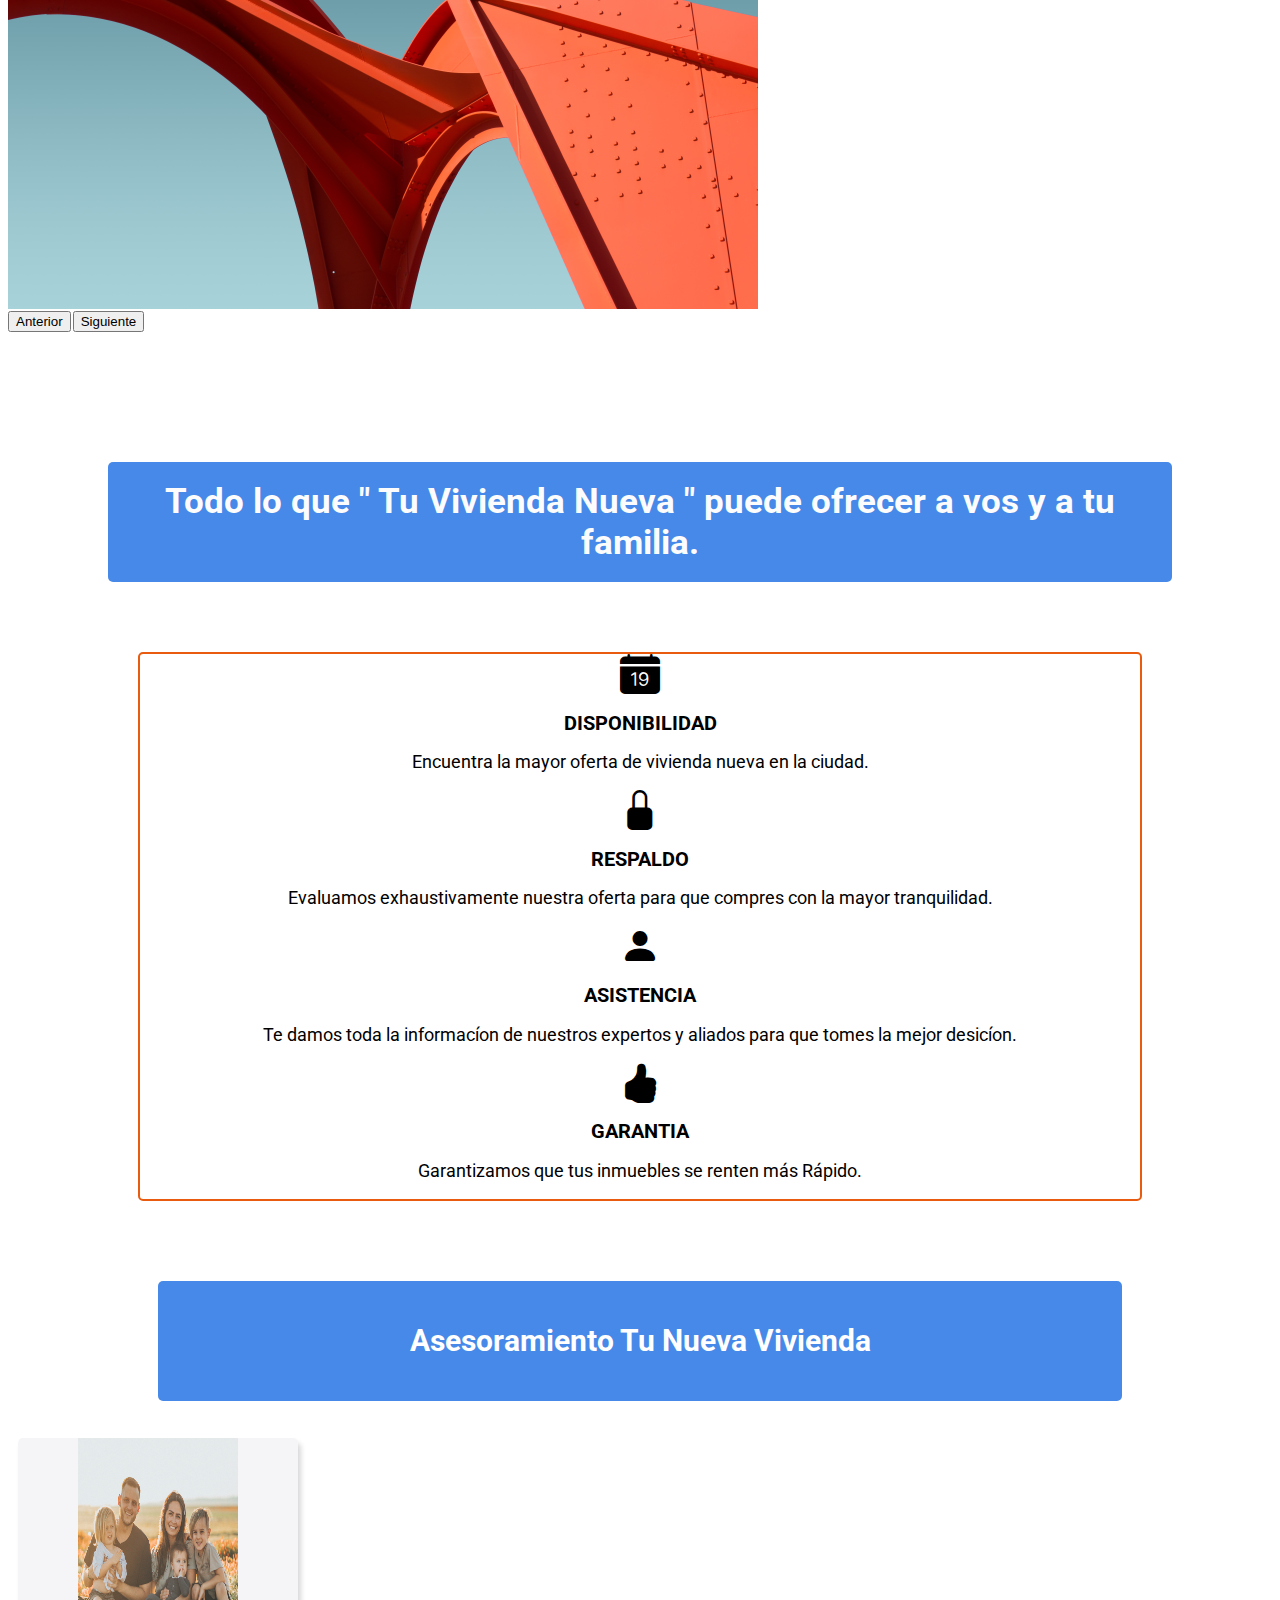
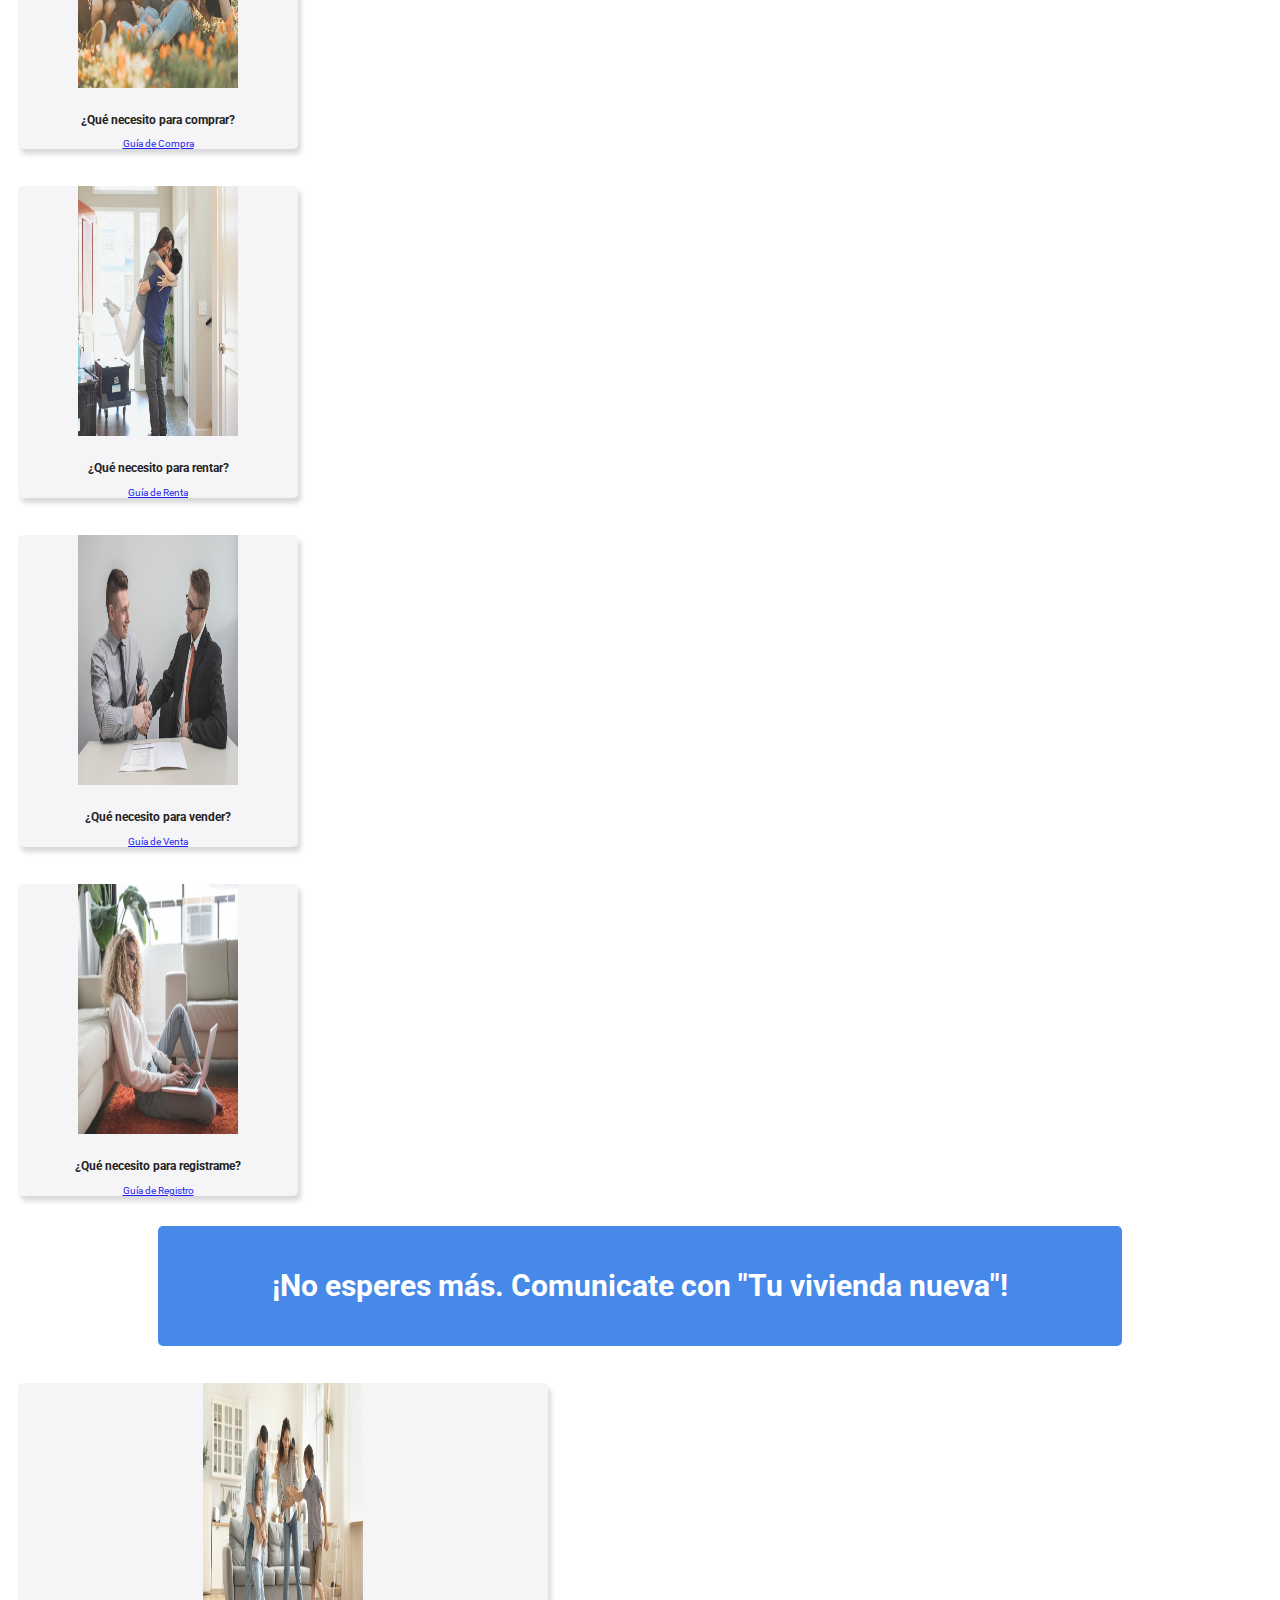
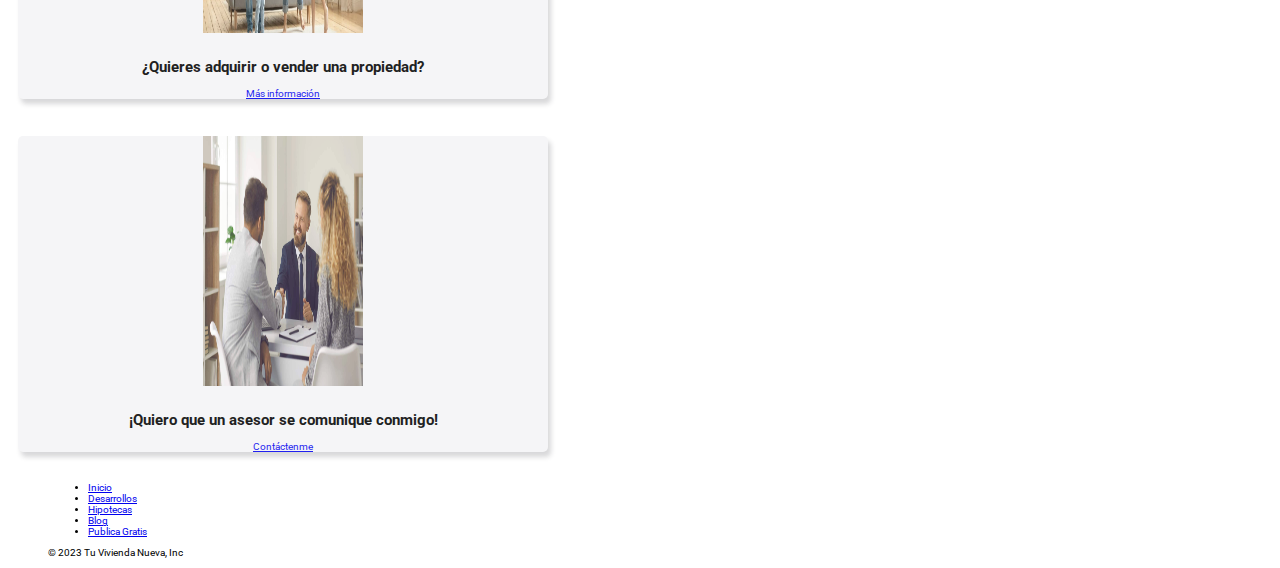
==== commit eea8c26c: "revision trabajo final" ====
--- a/index.html
+++ b/index.html
@@ -6,12 +6,14 @@
     <meta http-equiv="X-UA-Compatible" content="IE=edge">
     <meta name="viewport" content="width=device-width, initial-scale=1.0">
     <title>Tu Vivienda Nueva</title>
+    <link rel="icon" type="image/png" href="./imagenes/logofavicon-tunuevavivienda.png">
+
 
     <!-- GOOGLE FONTS -->
 
     <link rel="preconnect" href="https://fonts.googleapis.com">
     <link rel="preconnect" href="https://fonts.gstatic.com" crossorigin>
-    <link href="https://fonts.googleapis.com/css2?family=Roboto:wght@300&display=swap" rel="stylesheet">
+    <link href="https://fonts.googleapis.com/css2?family=Roboto:wght@400;700&display=swap" rel="stylesheet">
 
     <!-- BOOTSTRAP -->
 
@@ -28,10 +30,10 @@
 
     <!-- ACA ESTÁ LA NAVBAR -->
 
-    <nav class="navbar navbar-expand-lg">
+    <nav class="navbar navbar-expand-lg ml-1">
         <div class="container-fluid">
             <a class="imGnav" href="index.html">
-                <img src="./imagenes/logo--pelado.png" alt="logo--pelado" width="250" height="65">
+                <img src="./imagenes/logo--pelado.png" alt="logo-tunuevavivienda" width="250" height="65">
             </a>
             <button class="navbar-toggler" type="button" data-bs-toggle="collapse" data-bs-target="#navbarNav"
                 aria-controls="navbarNav" aria-expanded="false" aria-label="Toggle navigation">
@@ -67,7 +69,7 @@
 
     <!-- ACA TENEMOS EL CARROUSEL-->
 
-    <div id="carouselExampleIndicators" class="carousel slide car">
+    <div id="carouselExampleIndicators" class="carousel slide car m-3">
 
         <!-- aca tenemos los indicadores de en que pantalla estamos-->
 
@@ -84,14 +86,13 @@
 
         <div class="carousel-inner">
             <div class="carousel-item active">
-                <img src="./imagenes/carruzel-edificio.avif" class="d-block w-100" alt="foto del edificio">
+                <img src="./imagenes/carruzel-3-new.jpg" class="d-block w-100" alt="foto del edificio">
             </div>
             <div class="carousel-item">
-                <img src="./imagenes/carruzel-ventanas-techo.avif" class="d-block w-100" alt="foto de las ventanas">
+                <img src="./imagenes/carruzel-2-new.jpg" class="d-block w-100" alt="foto de las ventanas">
             </div>
             <div class="carousel-item">
-                <img src="./imagenes/casas oxford--carruzel-pelado.jpg" class="d-block w-100"
-                    alt="foto de casas oxford">
+                <img src="./imagenes/imagen--obranaranja.jpg" class="d-block w-100" alt="foto de casas oxford">
             </div>
         </div>
 
@@ -111,88 +112,92 @@
 
 
 
-    <!-- HEADER-->
+    <!-- HEADER -->
 
     <header>
-        <h1 class="titulosh1Global">
-            ¿Por qué elegir Tu vivienda nueva?
-        </h1>
+        <div class=" divTitulo">
+            <h1 class="titulosh1Global">
+                Todo lo que " Tu Vivienda Nueva " puede ofrecer a vos y a tu familia.
+            </h1>
+        </div>
     </header>
 
+    <!-- MAIN -->
+
     <main>
         <section>
-            <!--------------------- SERVICIOS --------------------->
-            <div>
-                <div>
-                    <div class="row row-cols-1 row-cols-sm-1 row-cols-md-2 row-cols-xl-4 g-4 py-5">
-
-                        <!--------------------- DISPONIBILIDAD --------------------->
-
-                        <div class="col d-flex align-items-center">
-
-                            <div class="cardmotivosTuvivienda">
-                                <i class="bi bi-calendar-date-fill"></i>
-                                <h2 class="fw-bold mb-0 fs-2 hdosServ">DISPONIBILIDAD</h2>
-                                <p class="parrafomotivosTuvivienda">Encuentra la mayor oferta de vivienda nueva en la ciudad.</p>
-                            </div>
-                        </div>
-
-                        <!--------------------- RESPALDO --------------------->
-
-                        <div class="col d-flex align-items-center">
-
-                            <div class="cardmotivosTuvivienda">
-                                <i class="bi bi-lock-fill"></i>
-                                <h2 class="fw-bold mb-0 fs-2 hdosServ">RESPALDO</h2>
-                                <p class="parrafomotivosTuvivienda">Evaluamos exhaustivamente nuestra oferta para que compres con la
-                                    mayor
-                                    tranquilidad.</p>
-                            </div>
-                        </div>
-
-
-                        <!--------------------- ASISTENCIA --------------------->
-
-
-                        <div class="col d-flex align-items-center">
-
-                            <div class="cardmotivosTuvivienda">
-                                <i class="bi bi-person-fill"></i>
-                                <h2 class="fw-bold mb-0 fs-2 hdosServ">ASISTENCIA</h2>
-                                <p class="parrafomotivosTuvivienda">Te damos toda la informacíon de nuestros expertos y aliados para que
-                                    tomes
-                                    la mejor desicíon.</p>
-                            </div>
-                        </div>
-
-                        <!--------------------- GARANTIA --------------------->
-
-                        <div class="col d-flex align-items-center">
-
-                            <div class="cardmotivosTuvivienda">
-                                <i class="bi bi-hand-thumbs-up-fill"></i>
-                                <h2 class="fw-bold mb-0 fs-2 hdosServ">GARANTIA</h2>
-                                <p class="parrafomotivosTuvivienda">Garantizamos que tus inmuebles se renten más Rápido.</p>
-                            </div>
-
-                        </div>
-
-                    </div>
-                </div>
-            </div>
-        </section>
-        
-
-        <section>
-           
+            <!-- MOTIVOS PARA ELEGIR TU VIVIENDA-->
+            <div class="row row-cols-1 row-cols-sm-1 row-cols-md-2 row-cols-xl-4 g-4 py-5 cardmotivosTuvivienda">
+
+                <!--------------------- DISPONIBILIDAD --------------------->
+
+                <div class="col d-flex align-items-center">
+                    <div>
+                        <i class="bi bi-calendar-date-fill"></i>
+                        <h2 class="fw-bold mb-0 fs-2 hdosServ">DISPONIBILIDAD</h2>
+                        <p class="parrafomotivosTuvivienda">Encuentra la mayor oferta de vivienda nueva en la
+                            ciudad.</p>
+                    </div>
+                </div>
+
+                <!--------------------- RESPALDO --------------------->
+
+                <div class="col d-flex align-items-center">
+
+                    <div>
+                        <i class="bi bi-lock-fill"></i>
+                        <h2 class="fw-bold mb-0 fs-2 hdosServ">RESPALDO</h2>
+                        <p class="parrafomotivosTuvivienda">Evaluamos exhaustivamente nuestra oferta para que
+                            compres con la mayor tranquilidad.</p>
+                    </div>
+                </div>
+
+                <!--------------------- ASISTENCIA --------------------->
+
+
+                <div class="col d-flex align-items-center">
+                    <div>
+                        <i class="bi bi-person-fill"></i>
+                        <h2 class="fw-bold mb-0 fs-2 hdosServ">ASISTENCIA</h2>
+                        <p class="parrafomotivosTuvivienda">Te damos toda la informacíon de nuestros expertos y
+                            aliados para que tomes la mejor desicíon.</p>
+                    </div>
+                </div>
+
+                <!--------------------- GARANTIA --------------------->
+
+                <div class="col d-flex align-items-center">
+                    <div>
+                        <i class="bi bi-hand-thumbs-up-fill"></i>
+                        <h2 class="fw-bold mb-0 fs-2 hdosServ">GARANTIA</h2>
+                        <p class="parrafomotivosTuvivienda">Garantizamos que tus inmuebles se renten más Rápido.</p>
+                    </div>
+                </div>
+            </div>
+
+        </section>
+
+        <section>
+
+            <div class="divTitulo2index">
+                <p class="titulosh2Global">
+                    Asesoramiento Tu Nueva Vivienda
+                </P>
+            </div>
+
+        </section>
+
+
+        <section>
+
             <!----------- CARD NUMERO 1 ------------->
             <div class="row d-flex justify-content-center">
 
 
                 <div class="card col-xl-3x col-md-6 col-sm-12 cardPromo" style="width: 28rem;">
-                    <img src="./imagenes/carruzel-edificio.avif" class="card-img" alt="carruzel-edificio">
-                    <div>
-                        <h3 class="card-title"> ¿Qué necesito Para comprar? </h3>
+                    <img src="./imagenes/que-necesito-para-comprar.png" class="card-img" alt="carruzel-edificio">
+                    <div class="card-title">
+                        <h3> ¿Qué necesito para comprar? </h3>
                         <a href="#" class="btn btn-primary fs-4 m-4 ">Guía de Compra</a>
                     </div>
                 </div>
@@ -200,9 +205,9 @@
                 <!----------- CARD NUMERO 2 ------------>
 
                 <div class="card col-xl-3 col-md-6 col-sm-12 cardPromo" style="width: 28rem;">
-                    <img src="./imagenes/carruzel-ventanas-techo.avif" class="card-img-top" alt="...">
-                    <div>
-                        <h4 class="card-title">¿Qué voy a necesitar para rentar?</h4>
+                    <img src="./imagenes/mi-primer-depaimg.png" class="card-img-top" alt="carruzel-ventanasdeltecho">
+                    <div class="card-title">
+                        <h3>¿Qué necesito para rentar?</h3>
                         <a href="#" class="btn btn-primary fs-4 m-4">Guía de Renta</a>
                     </div>
                 </div>
@@ -211,10 +216,10 @@
 
 
                 <div class="card col-xl-3 col-md-6 col-sm-12 cardPromo" style="width: 28rem;">
-                    <img src="./imagenes/edificio-3.jpeg" class="card-img-top" alt="...">
-                    <div>
-                        <h4 class="card-title"> ¿Cúales son los Requisitos para vender? </h4>
-                        <a href="#" class="btn btn-primary fs-4 m-1">Guía de Venta</a>
+                    <img src="./imagenes/trato--hecho.jpg" class="card-img-top" alt="imagenedificio3">
+                    <div class="card-title">
+                        <h3> ¿Qué necesito para vender? </h3>
+                        <a href="#" class="btn btn-primary fs-4 m-4">Guía de Venta</a>
                     </div>
                 </div>
 
@@ -222,9 +227,9 @@
 
 
                 <div class="card col-xl-3 col-md-6 col-sm-12 cardPromo" style="width: 28rem;">
-                    <img src="./imagenes/edificio-5.avif" class="card-img-top" alt="...">
-                    <div>
-                        <h4 class="card-title"> ¿Que necesito Para registrate? </h4>
+                    <img src="./imagenes/como-registrase.png" class="card-img-top" alt="imagenedificio5">
+                    <div class="card-title">
+                        <h3> ¿Qué necesito para registrame? </h3>
                         <a href="#" class="btn btn-primary fs-4 m-4">Guía de Registro</a>
                     </div>
                 </div>
@@ -232,38 +237,63 @@
             </div>
         </section>
 
-
-        <section>
-            <div class="row d-flex justify-content-center ">
-
-                <div class="card col-xl-6 col-md-6 col-sm-12 cardPromo text-start" style="width: 60rem;">
-                    <img src="./imagenes/edificio-4.avif" class="card-img-top" alt="...">
-                    <div class="card-body">
-                        <h3 class="card-title text-start"> Tu vivienda nueva para desarrolladores </h3>
-                        <a href="#" class="btn btn-primary fs-4 m-4">Guía de Registro</a>
-                    </div>
-                </div>
-
-                <div class="card col-xl-6 col-md-6 col-sm-12 cardPromo text-start" style="width: 60rem;">
-                    <img src="./imagenes/edificio-2.jpeg" class="card-img-top" alt="...">
-                    <div class="card-body">
-                        <h3 class="card-title text-start"> ¿Que necesito Para registrate? </h3>
-                        <a href="#" class="btn btn-primary fs-4 m-4">Guía de Registro</a>
+       
+        <section>
+
+            <div class="divTitulo2index">
+                <p class="titulosh2Global">
+                    ¡No esperes más. Comunicate con "Tu vivienda nueva"!
+                </P>
+            </div>
+
+        </section>
+
+
+        <section>
+            <div class="row d-flex justify-content-center m-4">
+
+                <div class="card col-xl-6 col-md-6 col-sm-12 cardPromo text-start" style="width: 53rem;">
+                    <img src="./imagenes/como-compra-o-vender.jpeg" class="card-img-top" alt="imagenedificio4">
+                    <div>
+                        <h2 class="card-title"> ¿Quieres adquirir o vender una propiedad? </h2>
+                        <a href="#" class="btn btn-primary fs-4 m-4"> Más información </a>
+                    </div>
+                </div>
+
+                <div class="card col-xl-6 col-md-6 col-sm-12 cardPromo text-start" style="width: 53rem;">
+                    <img src="./imagenes/asesor-inmobiliario.jpeg" class="card-img-top" alt="imagenedificio3">
+                    <div>
+                        <h2 class="card-title"> ¡Quiero que un asesor se comunique conmigo! </h2>
+                        <a href="#" class="btn btn-primary fs-4 m-4"> Contáctenme </a>
                     </div>
                 </div>
             </div>
         </section>
     </main>
 
+    <!--------------------- ACA ESTA EL BOTON DE WHATS --------------------->
+
+
+    <a href="https://wa.me/525581079626" target="_blank" class="anclaWhat"> <i class="bi bi-whatsapp botonWhat "></i>
+    </a>
     <!--------------------- ACA HAY UN FOOTER --------------------->
 
-    <footer>
-        <h6>
-            Todos los derechos reservados para la republica mexicana.
-            instagram: tuvivienda nueva
-            facebook: tuviviendanueva
-        </h6>
-    </footer>
+    <div class="container">
+        <footer class="py-3 my-4 fs-3">
+            <ul class="nav justify-content-center border-bottom pb-3 mb-3">
+                <li class="nav-item stilofooter"><a href="./index.html" class="nav-link px-2 text-muted">Inicio</a></li>
+                <li class="nav-item stilofooter"><a href="./html/desarrollos.html"
+                        class="nav-link px-2 text-muted">Desarrollos</a></li>
+                <li class="nav-item stilofooter"><a href="./html/hipoteca.html"
+                        class="nav-link px-2 text-muted">Hipotecas</a></li>
+                <li class="nav-item stilofooter"><a href="./html/blog.html" class="nav-link px-2 text-muted">Blog</a>
+                </li>
+                <li class="nav-item stilofooter"><a href="./html/publicagratis.html"
+                        class="nav-link px-2 text-muted">Publica Gratis</a></li>
+            </ul>
+            <p class="text-center text-muted stilofooter">&copy; 2023 Tu Vivienda Nueva, Inc</p>
+        </footer>
+    </div>
 
 
     <script src="https://cdn.jsdelivr.net/npm/bootstrap@5.3.0-alpha1/dist/js/bootstrap.bundle.min.js"
--- a/css/estilo.css
+++ b/css/estilo.css
@@ -1,6 +1,7 @@
+/* AQUI EMPIEZA BASE.SCSS*/
 /* AQUI VA LA FUENTE DE GOOGLE*/
 @import url("https://fonts.googleapis.com/css2?family=Roboto:wght@300&display=swap");
-/* ESTILOS GENERALES */
+/* ESTILOS GENERALES 2 */
 html {
   font-size: 62.5%;
 }
@@ -10,12 +11,33 @@
   overflow-x: hidden;
 }
 
+/* ACA COMIENZA EL HEADER.CSS*/
+/* MIXIN */
+.titulosh1Global {
+  font-size: 3.5rem;
+  text-align: center;
+  font-weight: bold;
+  margin-top: 4rem;
+  color: rgb(252, 252, 252);
+}
+
+@media (max-width: 800px) {
+  .titulosh1Global {
+    font-size: 2.5rem;
+    text-align: center;
+  }
+}
 /* NAV BAR */
 .imGnav {
   margin-top: 1rem;
   margin-bottom: 3.1rem;
 }
 
+@media (max-width: 700px) {
+  .imGnav {
+    margin: 0rem 1rem 0.6rem 1rem;
+  }
+}
 .navBar {
   padding: 1rem;
   margin: 0.6rem 3rem 1rem 3rem;
@@ -23,37 +45,96 @@
 }
 
 /* ACA VA EL ESTILO DE LOS H1 y H2 */
-.titulosh1Global {
-  font-size: 3.5rem;
-  text-align: center;
-  font-weight: bold;
-  margin-top: 5rem;
-}
-
+.divTitulo h1 {
+  margin-top: 13rem;
+  margin-left: 10rem;
+  margin-right: 10rem;
+  background-color: rgb(70, 137, 232);
+  height: 12rem;
+  display: flex;
+  justify-content: center;
+  align-items: center;
+  border-radius: 5px;
+}
+
+@media (max-width: 800px) {
+  .divTitulo h1 {
+    margin: 2rem;
+  }
+}
+.divTitulo2index p {
+  /* MARGENES*/
+  margin-top: 2.5rem;
+  margin-bottom: 0rem;
+  margin-left: 15rem;
+  margin-right: 15rem;
+  /* ESTILOS*/
+  background-color: rgb(70, 137, 232);
+  border-radius: 5px;
+  height: 12rem;
+  display: flex;
+  justify-content: center;
+  align-items: center;
+  /* PARAFFO*/
+  font-size: 3rem;
+  font-weight: bold;
+  text-align: center;
+  color: white;
+}
+
+@media (max-width: 800px) {
+  .divTitulo2index p {
+    margin: 2rem;
+  }
+}
+@media (max-width: 600px) {
+  .titulosh2Global {
+    font-size: 10rem;
+  }
+}
 .subtitulosh2Global {
-  font-size: 2rem;
+  font-size: 3rem;
   text-align: center;
   color: rgb(70, 137, 232);
   font-weight: bold;
   margin-top: 2rem;
-  margin-bottom: 6rem;
-}
-
+  margin-bottom: 4rem;
+}
+
+/* ACA TERMINA EL HEADER.SCSS*/
 /* ACA VAN LOS ESTILOS DE LAS CARD DE SERVICIOS
 DISPONIBILIDAD - RESPALDO - ASISTENCIA - GARANTIA */
 /* TAMBIEN SE UTILIZAN PARA DAR ESTILO A LAS CARD DE LA PAGINA HIPOTECA 
 ( ADQUISICION - REFINANCIAMIENTO - CONSTRUCCION - LIQUIDEZ ) */
 /* TAMBIEN PARA PUBLICAGRATIS= ( 2.9 MILLONES - 542MIL - + 5MIL )*/
+/* INDEX MOTIVOS PARA ELEGIR TU VIVIENDA */
 .cardmotivosTuvivienda {
   text-align: justify;
-  margin-top: 4rem;
-  margin-bottom: 13rem;
-}
-
+  margin-top: 7rem;
+  margin-bottom: 8rem;
+  margin-left: 13rem;
+  margin-right: 13rem;
+  border: rgb(233, 91, 15) solid 2px;
+  border-radius: 5px;
+}
+
+@media (max-width: 700px) {
+  .cardmotivosTuvivienda {
+    margin: 2rem 2rem 2rem 2rem;
+    border: none;
+  }
+}
+@media (max-width: 600px) {
+  .unIdad {
+    margin-left: 1.5rem;
+    margin-right: 1.5rem;
+    margin-top: 1.5rem;
+  }
+}
 .parrafomotivosTuvivienda {
   text-align: center;
   font-size: 1.8rem;
-  margin-top: 1.2rem;
+  margin-top: 0.8rem;
 }
 
 i {
@@ -61,7 +142,7 @@
   display: flex;
   align-items: center;
   justify-content: center;
-  margin-bottom: 3rem;
+  margin-bottom: 1.5rem;
 }
 
 .hdosServ {
@@ -69,16 +150,40 @@
   font-size: 2rem;
 }
 
-/* HASTA ACA V*/
+/* HASTA ACA Va*/
 /* ESTILOS CARDS LINEA DE 4 Y LINEA DE 2 */
+.card-title {
+  text-align: center;
+  margin-top: 2.3rem;
+}
+
+.card-title h2 {
+  font-weight: bold;
+}
+
 .cardPromo {
   text-align: center;
-  padding: 0px;
-  margin: 3.7rem 3rem 6rem 3rem;
-}
-
+  padding: 0rem;
+  margin: 3.7rem 1rem 3rem 1rem;
+  background-color: rgb(244, 244, 246);
+  border-radius: 5px;
+  box-shadow: 3px 5px 5px rgb(211, 211, 213);
+  opacity: 87%;
+}
+
+.cardPromo:hover {
+  opacity: 100%;
+  border: rgb(233, 91, 15) solid 0.1rem;
+}
+
+@media (max-width: 700px) {
+  .cardPromo {
+    margin: 2rem;
+  }
+}
+/* ACA ESTA EL ALTO DEL CARROUZEL */
 div div img {
-  height: 45rem;
+  height: 50rem;
 }
 
 /*ESTILOS CARD LINEA DE 4*/
@@ -88,105 +193,224 @@
 }
 
 /* ESTILOS CARD DESARROLLOS */
-.carDdesa {
-  text-align: center;
-  padding: 0px;
-  margin: 4rem;
-}
-
 .preCio {
+  /* checado si funciona esta en la CARDPROMO */
   font-weight: bold;
   font-size: 2.2rem;
   margin: 0.5rem;
-}
-
-.tiPs {
-  justify-content: center;
+  color: rgb(90, 137, 232);
 }
 
 .tipsCompradesa {
-  margin-left: 3rem;
-}
-
+  /* checado si funciona */
+  margin-left: 13rem;
+  margin-right: 13rem;
+}
+
+@media (max-width: 700px) {
+  .tipsCompradesa {
+    margin: 1rem 3rem 1rem 3rem;
+  }
+}
 .titTips {
-  margin-bottom: 4.5rem;
-  margin-top: 10rem;
+  /* checado si funciona */
+  margin-bottom: 2.5rem;
+  margin-top: 6rem;
 }
 
 .cardTips {
+  /* checado si funciona*/
   padding: 1.3rem;
   margin-bottom: 1rem;
 }
 
+/* ACA VAN LOS ESTILOS DE LAS CARD ESTAS LISTO?*/
+.cardEstaslisto {
+  display: inline-flex;
+  margin-top: 7rem;
+}
+
+.cardEstaslistotexto {
+  width: 40%;
+  height: 35rem;
+  display: inline-flex;
+  justify-content: center;
+  align-items: center;
+  background-color: rgb(70, 137, 232);
+  margin-left: 14rem;
+  border: 1px rgb(70, 137, 232) solid;
+}
+
+@media (max-width: 699px) {
+  .cardEstaslistotexto {
+    margin-left: 5rem;
+    margin-right: 5rem;
+    margin-top: 3.5rem;
+    height: 35rem;
+    font-size: 3.5rem;
+  }
+}
+@media (min-width: 700px) and (max-width: 1180px) {
+  .cardEstaslistotexto {
+    margin-left: 7rem;
+    margin-right: 7rem;
+    margin-top: 3.5rem;
+    height: 35rem;
+  }
+}
+.cardEstaslistotexto div p {
+  text-align: center;
+  font-size: 4rem;
+  color: white;
+  font-weight: bold;
+}
+
+.cardEstaslistoimagen {
+  width: 40%;
+  height: 35rem;
+  display: inline-flex;
+  justify-content: center;
+  align-items: center;
+  background-color: white;
+  margin-right: 14rem;
+  border: 1px rgb(70, 137, 232) solid;
+}
+
+@media (max-width: 699px) {
+  .cardEstaslistoimagen {
+    margin-left: 5rem;
+    margin-right: 5rem;
+    height: 35rem;
+  }
+}
+@media (min-width: 700px) and (max-width: 1180px) {
+  .cardEstaslistoimagen {
+    margin-left: 7rem;
+    margin-right: 7rem;
+    height: 35rem;
+  }
+}
+@media (max-width: 750px) {
+  .cardEstaslistoimagen div p {
+    text-align: center;
+    font-size: 3rem;
+    color: rgb(70, 137, 232);
+    font-weight: bold;
+  }
+}
+.cardEstaslistoimagen p {
+  text-align: center;
+  font-size: 4rem;
+  font-weight: bold;
+  color: rgb(70, 137, 232);
+  padding: 2rem;
+}
+
 /* ESTILOS DE HIPOTECA HTML */
-.headHipo {
-  text-align: center;
-}
-
-.nuestProce {
-  padding: 1rem;
-  margin: auto;
-}
-
 .titNuepro {
   margin-bottom: 2rem;
   margin-top: 5rem;
 }
 
 .nueprocHipoade {
-  margin: 3rem;
-}
-
+  margin-left: 13rem;
+}
+
+@media (max-width: 700px) {
+  .nueprocHipoade {
+    margin: 3rem;
+  }
+}
 /* ACA VAN LOS ESTILOS PARA BLOG.HTML */
 /* ESTILOS DE LOS COMPONENTES DE LAS NOTICIAS*/
 .imagenesnoticiasBlog {
-  width: 85%;
-  height: 85%;
+  width: 80%;
+  height: 80%;
   display: block;
   margin: auto;
-  margin-bottom: 7rem;
+  margin-bottom: 5rem;
 }
 
 .titulonoticiasBlog {
-  text-align: justify;
-  margin-left: 5rem;
-  margin-right: 5rem;
+  text-align: left;
+  margin: 3rem 13rem 2rem 13rem;
   font-weight: bolder;
-  font-size: 3.2rem;
-  margin: 7rem;
-  padding: 1.5rem;
-}
-
+  font-size: 3.5rem;
+}
+
+@media (max-width: 700px) {
+  .titulonoticiasBlog {
+    font-size: 2.5rem;
+    margin-left: 3rem;
+    margin-right: 3rem;
+  }
+}
 .subtitulonoticiasBlog {
   text-align: justify;
   font-weight: bold;
   font-size: 2.1rem;
-  margin-left: 5rem;
-  margin-right: 5rem;
-}
-
+  margin: 3rem 13rem 2rem 13rem;
+}
+
+@media (max-width: 700px) {
+  .subtitulonoticiasBlog {
+    font-size: 2rem;
+    margin-left: 3rem;
+    margin-right: 3rem;
+  }
+}
 .parrafonoticiasBlog {
   text-align: justify;
   font-size: 1.9rem;
-  margin-top: 3rem;
-  margin-left: 5rem;
-  margin-right: 5rem;
-}
-
+  margin: 2rem 13rem 2rem 13rem;
+}
+
+@media (max-width: 700px) {
+  .parrafonoticiasBlog {
+    font-size: 2rem;
+    margin-left: 3rem;
+    margin-right: 3rem;
+  }
+}
 /* ACA VAN LOS ESTILOS PARA PUBLICAGRATIS.HTML */
 /* IMAGEN DE PORTADA DE PAGINA*/
 .imagenportadaPublicagratis {
-  width: 75%;
-  height: 50%;
+  width: 70%;
+  height: 40%;
   display: block;
   margin: auto;
 }
 
-footer h6 {
-  font-size: 1.5rem;
-  text-align: center;
-  margin: 20px;
-  padding: 20px;
+/* ACA VAN LOS ESTILOS DEL DIV CON H2 DEL INDEX*/
+.stilofooter {
+  margin-left: 4rem;
+  margin-right: 4rem;
+}
+
+@media (max-width: 600px) {
+  .stilofooter {
+    font-size: 0.9rem;
+    margin: 0.5rem;
+  }
+}
+@media (min-width: 533px) and (max-width: 993px) {
+  .stilofooter {
+    font-size: 1.5rem;
+    margin: 1.5rem;
+  }
+}
+.botonWhat {
+  position: fixed;
+  width: 5rem;
+  height: 5rem;
+  bottom: 3rem;
+  right: 3rem;
+  background-color: #25d366;
+  color: rgb(247, 244, 244);
+  border-radius: 5rem;
+  text-align: center;
+  font-size: 3rem;
+  z-index: 100;
 }
 
 /*# sourceMappingURL=estilo.css.map */
